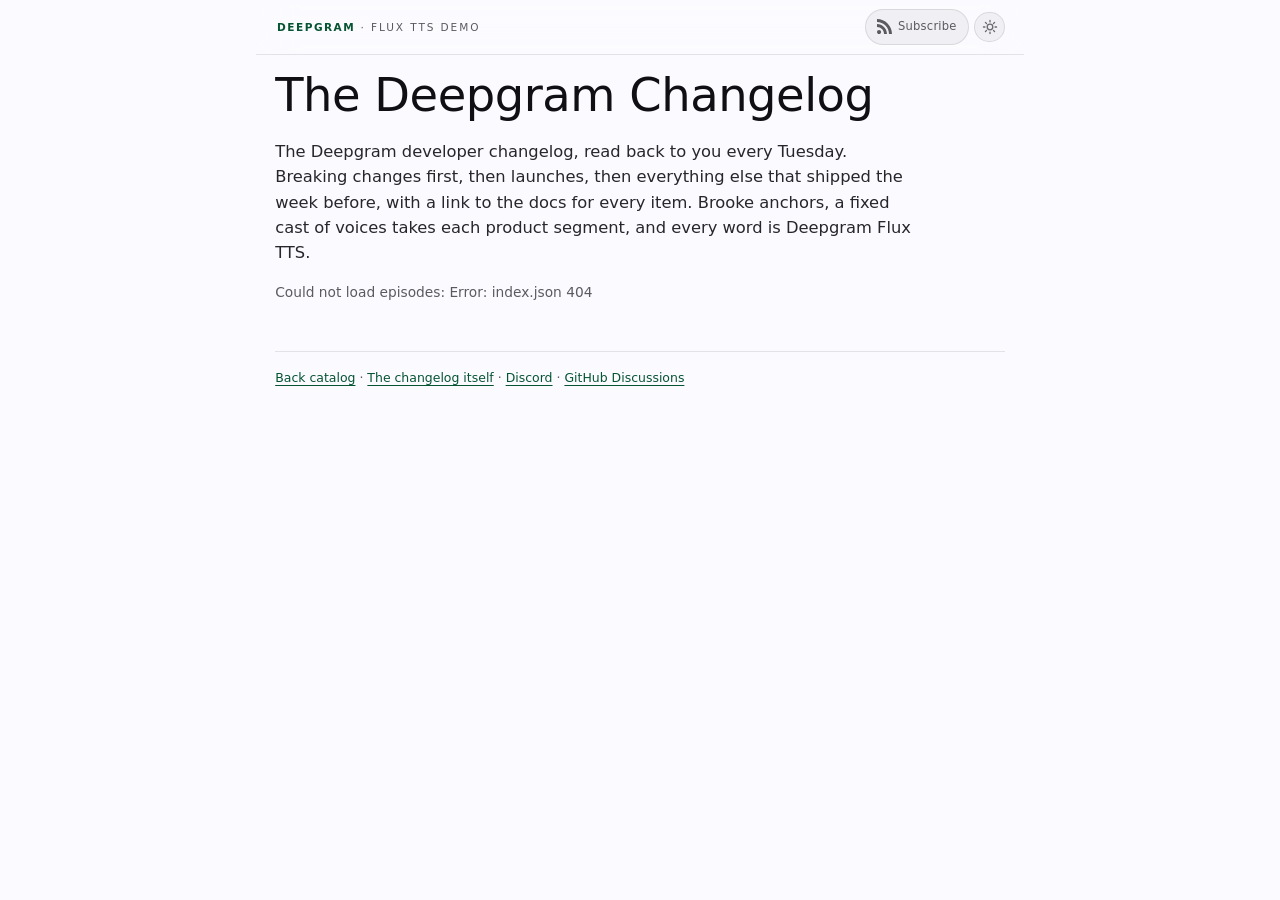
==== web/index.html @ 69136cea "feat: the site, the podcast feed, and short /e/<id> URLs web/ borrows HN Radio's design system verba" ====
<!DOCTYPE html>
<html lang="en">
<head>
<meta charset="utf-8">
<meta name="viewport" content="width=device-width, initial-scale=1">
<title>The Deepgram Changelog</title>
<meta name="description" content="The Deepgram developer changelog, read back to you every Tuesday by Deepgram Flux TTS.">
<link rel="icon" href="/favicon.ico" sizes="32x32">
<link rel="icon" href="/icon-192.png" type="image/png" sizes="192x192">
<link rel="apple-touch-icon" href="/apple-touch-icon.png">
<link rel="stylesheet" href="brand.css">
<link rel="stylesheet" href="readback.css">
</head>
<body>
<header class="masthead">
  <p class="eyebrow"><span class="dg">deepgram</span> &middot; Flux TTS demo</p>
  <div class="masthead-chrome">
    <button id="subscribe-open" type="button" aria-haspopup="dialog">
      <svg viewBox="0 0 24 24" width="15" height="15" aria-hidden="true" fill="currentColor">
        <path d="M19.199 24C19.199 13.467 10.533 4.8 0 4.8V0c13.165 0 24 10.835 24 24h-4.801zM3.291 17.415c1.814 0 3.293 1.479 3.293 3.295 0 1.813-1.485 3.29-3.301 3.29C1.47 24 0 22.526 0 20.71s1.475-3.294 3.291-3.295zM15.909 24h-4.665c0-6.169-5.075-11.245-11.244-11.245V8.09c8.727 0 15.909 7.184 15.909 15.91z"/>
      </svg>
      <span>Subscribe</span>
    </button>
    <button id="theme-toggle" type="button" aria-label="Toggle dark mode"></button>
  </div>
</header>

<dialog id="subscribe-dialog" aria-labelledby="subscribe-dialog-title">
  <div class="sd-head">
    <h2 id="subscribe-dialog-title">Subscribe in your podcast player</h2>
    <button class="sd-close" type="button" aria-label="Close">
      <svg viewBox="0 0 24 24" width="16" height="16" aria-hidden="true" fill="none"
           stroke="currentColor" stroke-width="2" stroke-linecap="round">
        <path d="M6 6l12 12M18 6L6 18"/>
      </svg>
    </button>
  </div>
  <p class="sd-note">Opens the app if it is installed. Nothing here leaves your device.</p>
  <ul id="sd-list" class="sd-list"></ul>
  <div class="sd-copy">
    <label for="sd-url">Or paste this feed URL into any player</label>
    <div class="sd-copy-row">
      <input id="sd-url" type="text" readonly spellcheck="false">
      <button id="sd-copy" type="button">Copy</button>
    </div>
  </div>
</dialog>

<h1>The Deepgram Changelog</h1>
<p class="lede">The Deepgram developer changelog, read back to you every Tuesday. Breaking changes
first, then launches, then everything else that shipped the week before, with a link to the docs
for every item. Brooke anchors, a fixed cast of voices takes each product segment, and every word
is Deepgram Flux TTS.</p>

<section id="hero" class="hero" hidden aria-labelledby="hero-title">
  <button id="hero-play" class="hero-play orb orb-glyph" type="button" aria-label="Play the latest episode">
    <svg class="ico-play" viewBox="0 0 24 24" aria-hidden="true"><path d="M8 5.5v13l11-6.5z"/></svg>
    <svg class="ico-pause" viewBox="0 0 24 24" aria-hidden="true"><path d="M7 5h3.2v14H7zm6.8 0H17v14h-3.2z"/></svg>
  </button>
  <div class="hero-meta">
    <p class="hero-kicker">Latest episode</p>
    <h2 id="hero-title" class="hero-title">&nbsp;</h2>
    <p class="hero-sub" id="hero-sub"></p>
    <p id="hero-summary" class="hero-summary"></p>
    <div class="hero-scrub" id="hero-scrub" role="slider" tabindex="0"
         aria-label="Seek" aria-valuemin="0" aria-valuemax="100" aria-valuenow="0">
      <div id="hero-bar" class="hero-bar"></div>
      <div id="hero-ticks" class="hero-ticks"></div>
    </div>
    <p class="hero-links"><a id="hero-full" href="#">Script, segments and docs links</a></p>
  </div>
</section>
<audio id="hero-audio" preload="none"></audio>

<h2 class="section-h" id="more-h" hidden>More episodes</h2>
<ul class="day-grid ep-list" id="episodes"><li class="muted">Loading episodes&hellip;</li></ul>

<footer class="page-foot">
  <a href="/back-catalog">Back catalog</a>
  &middot; <a href="https://developers.deepgram.com/changelog" target="_blank" rel="noopener">The changelog itself</a>
  &middot; <a href="https://dpgr.am/discord" target="_blank" rel="noopener">Discord</a>
  &middot; <a href="https://github.com/orgs/deepgram/discussions" target="_blank" rel="noopener">GitHub Discussions</a>
</footer>

<script src="theme.js"></script>
<script src="subscribe.js"></script>
<script src="orb.js"></script>
<script type="module">
import { mmss } from './format.js'

function el(tag, cls, text) {
  var n = document.createElement(tag)
  if (cls) n.className = cls
  if (text != null) n.textContent = text
  return n
}
function href(e) { return '/e/' + encodeURIComponent(e.id) }

fetch('/episodes/index.json').then(function (r) {
  if (!r.ok) throw new Error('index.json ' + r.status)
  return r.json()
}).then(function (d) {
  var all = d.episodes || []
  var list = document.getElementById('episodes')
  list.innerHTML = ''
  if (!all.length) { list.appendChild(el('li', 'muted', 'No episodes yet.')); return }
  hero(all[0])
  var rest = all.slice(1)
  if (!rest.length) { list.hidden = true; return }
  document.getElementById('more-h').hidden = false
  rest.forEach(function (e) {
    var li = el('li')
    var cell = el('div', 'ep-cell ep-cell--linked ep-cell--art')
    // The episode's art, as a square to the left. It is decorative next to the title, so it is
    // hidden from screen readers, and if an episode has no art the cell falls back to one column.
    var artLink = el('a', 'ep-art-link'); artLink.href = href(e); artLink.tabIndex = -1
    artLink.setAttribute('aria-hidden', 'true')
    var art = el('img', 'ep-art'); art.src = '/episodes/' + encodeURIComponent(e.id) + '/art.jpg'
    art.alt = ''; art.loading = 'lazy'; art.width = 1400; art.height = 1400
    art.addEventListener('error', function () { artLink.remove(); cell.classList.remove('ep-cell--art') })
    artLink.appendChild(art)
    cell.appendChild(artLink)
    var info = el('div', 'ep-info')
    cell.appendChild(info)
    info.appendChild(el('span', 'ep-slot', 'Released ' + e.id + ' · ' + mmss(e.duration_seconds)))
    var h = el('h3', 'ep-title'); var a = el('a', null, e.title); a.href = href(e); h.appendChild(a)
    info.appendChild(h)
    if (e.summary) info.appendChild(el('p', 'ep-summary', e.summary))
    var listen = el('a', 'ep-listen-link'); listen.href = href(e)
    listen.innerHTML = '<span class="ep-listen-label">Listen</span><span class="ep-listen-arrow" aria-hidden="true">&rarr;</span>'
    var foot = el('div', 'ep-foot'); foot.appendChild(listen); info.appendChild(foot)
    li.appendChild(cell); list.appendChild(li)
  })
}).catch(function (e) {
  var list = document.getElementById('episodes')
  list.innerHTML = ''
  list.appendChild(el('li', 'muted', 'Could not load episodes: ' + e))
})

function hero(e) {
  var section = document.getElementById('hero')
  var btn = document.getElementById('hero-play')
  var audio = document.getElementById('hero-audio')
  var bar = document.getElementById('hero-bar')
  var scrub = document.getElementById('hero-scrub')
  var ticks = document.getElementById('hero-ticks')
  document.getElementById('hero-title').textContent = e.title
  var others = (e.hosts || []).filter(function (n) { return n !== e.host })
  document.getElementById('hero-sub').textContent = 'Hosted by ' + e.host + (others.length ? ' with ' + others.join(', ') : '')
    + ' · ' + mmss(e.duration_seconds)
    + ' · released ' + e.id
  document.getElementById('hero-summary').textContent = e.summary || ''
  document.getElementById('hero-full').href = href(e)
  audio.src = '/episodes/' + encodeURIComponent(e.id) + '/episode.mp3'
  section.hidden = false

  var orb = window.HNOrb ? window.HNOrb.attach(btn, { observe: false }) : null
  var analyser = null, chapters = []
  fetch('/episodes/' + encodeURIComponent(e.id) + '/episode.json').then(function (r) { return r.json() })
    .then(function (ep) { if (orb) orb.setSpeaker(ep.voice_id, null, true) }).catch(function () {})
  fetch('/episodes/' + encodeURIComponent(e.id) + '/chapters.json').then(function (r) { return r.json() })
    .then(function (c) { chapters = c.chapters || []; placeTicks() }).catch(function () {})

  function connect() {
    if (analyser) return
    var AC = window.AudioContext || window.webkitAudioContext
    if (!AC) return
    try {
      var ac = new AC()
      var src = ac.createMediaElementSource(audio)
      analyser = ac.createAnalyser(); analyser.fftSize = 1024
      src.connect(analyser); analyser.connect(ac.destination)
      if (orb) orb.setEnvSource(window.HNOrb.envelope(analyser))
      if (ac.state === 'suspended') ac.resume()
    } catch (err) { analyser = null }
  }
  function placeTicks() {
    if (!isFinite(audio.duration) || audio.duration <= 0) return
    ticks.innerHTML = ''
    chapters.forEach(function (c) {
      if (!c.startTime) return
      var t = el('div', 'hero-tick'); t.style.left = (c.startTime / audio.duration * 100) + '%'
      ticks.appendChild(t)
    })
  }
  function sync() {
    if (!isFinite(audio.duration) || audio.duration <= 0) return
    var f = Math.min(1, Math.max(0, audio.currentTime / audio.duration))
    bar.style.width = (f * 100) + '%'
    scrub.setAttribute('aria-valuenow', Math.round(f * 100))
  }
  btn.addEventListener('click', function () {
    if (audio.paused) { connect(); audio.play() } else { audio.pause() }
  })
  scrub.addEventListener('click', function (ev) {
    if (!isFinite(audio.duration)) { audio.preload = 'metadata'; audio.load(); return }
    var r = scrub.getBoundingClientRect()
    audio.currentTime = Math.min(1, Math.max(0, (ev.clientX - r.left) / r.width)) * audio.duration
  })
  audio.addEventListener('play', function () { section.classList.add('is-playing'); btn.setAttribute('aria-label', 'Pause'); if (orb) orb.setLive(true) })
  audio.addEventListener('pause', function () { section.classList.remove('is-playing'); btn.setAttribute('aria-label', 'Play the latest episode'); if (orb) orb.setLive(false) })
  audio.addEventListener('timeupdate', sync)
  audio.addEventListener('loadedmetadata', function () { sync(); placeTicks() })
}
</script>
</body>
</html>
---- web/brand.css ----
/* ============================================================================
   HN Radio brand stylesheet.

   Design language: `flux-2026`, the token set behind talk.deepgram.com. Values
   observed 2026-08-17 from deepgram/labs-project-flux-tts-component (the app
   that site runs) and cross-checked against its shipped voice-widget.js bundle
   on 2026-08-20. Where the two disagreed the component repo won; the bundle was
   used only for component detail the token pack does not carry (the molten orb's
   construction, the ambient field's palette, the entrance easing).

   The per-voice palettes in block 1 no longer come from either. On 2026-08-21 the
   team supplied the official orb SVGs, one per GA voice, and every shade and glow
   below is read straight out of those files. Block 1's own header has the
   extraction rule and the check that validated it.

   THE SEAL. Blocks 0 and 1 below are the ONLY places in this file allowed to
   contain a literal: no hex, no rgb(), no font stack, no brand radius anywhere
   under them. Everything else says var(--dg-*) or var(--v-*). That is borrowed
   from the same repo, where `make check` greps for violations so the rule is
   enforced rather than documented. There is no grep gate here (adding one means
   editing the Makefile, which was out of scope for this pass) so it is on the
   next person to keep it. The payoff is concrete: the October 2026 rebrand is
   one block at the top of one file.

   Plain CSS, no build step, no @import, no font hosting. See the type note in
   block 0 for what the named families actually resolve to.
   ========================================================================= */

/* ============================================================================
   BLOCK 0 -- THE PACK. Literals live here and nowhere else.
   Token names are copied verbatim from the flux-2026 pack so the two codebases
   share one vocabulary. Do not rename them; a rebrand keeps the names and
   changes the values.
   ========================================================================= */
:root {
  color-scheme: dark;

  /* ---- surfaces ---------------------------------------------------------
     Dark-first and committed. Pure black page, near-black translucent glass
     above it. The alpha matters: these expect a backdrop blur behind them. */
  --dg-surface-page: #000;
  --dg-surface-raised: rgba(10, 10, 15, 0.94);
  --dg-surface-glass: rgba(8, 8, 11, 0.72);
  --dg-surface-scrim: rgba(5, 5, 9, 0.5);
  --dg-surface-deep: #030308;

  /* ---- ink ------------------------------------------------------------- */
  --dg-ink-primary: #fbfbff;      /* deliberately not pure white */
  --dg-ink-secondary: #e7e7ee;
  --dg-ink-muted: #949498;
  --dg-ink-faint: #6a6a6f;
  /* Ink for anything sitting ON the accent fill, and it is NOT theme-dependent,
     which is the whole reason it is its own token. The accent is the same
     electric green in both themes, so the ink on it has to be the same near-black
     in both. Deriving it from the page (which is what --dg-text-on-accent used to
     do) gave a filled green button #fbfbff text in the light theme: 1.5:1, found
     by measuring rather than by looking. */
  --dg-ink-on-accent: #030308;

  /* ---- strokes ----------------------------------------------------------
     White-alpha hairlines, not grey lines. On a black ground the difference
     is visible: a grey line stays grey over glass, an alpha line does not. */
  --dg-line-hairline: rgba(255, 255, 255, 0.08);
  --dg-line-hover: rgba(255, 255, 255, 0.16);
  --dg-line-active: rgba(255, 255, 255, 0.28);

  /* ---- accent -----------------------------------------------------------
     One electric green, used sparingly: live state, success, focus ring.
     accent-alt is the second identity colour, for per-voice differentiation.
     NOTE: no voice palette in block 1 uses --dg-accent as its ink. The accent
     belongs to chrome, and a speaker wearing it would be confusable with a
     link or a live indicator. */
  --dg-accent: #13ef95;
  --dg-accent-dim: #4a7d3f;
  --dg-accent-alt: #ffadd8;
  /* The accent as a component triple, so alpha washes can be built from it
     without a second literal. */
  --dg-accent-rgb: 19, 239, 149;
  /* Readable green on a LIGHT ground: the accent itself is 1.5:1 on white and
     unusable as text there. Same hue, from the same pool. */
  --dg-accent-on-light: #075433;

  /* ---- grey ramp -------------------------------------------------------- */
  --dg-grey-100: #d0d0d0;
  --dg-grey-200: #8a8a90;
  --dg-grey-300: #5a5a60;
  --dg-grey-400: #4e4e52;
  --dg-grey-500: #2c2c33;

  /* ---- status ----------------------------------------------------------- */
  --dg-danger: #f04438;
  --dg-danger-wash: rgba(240, 68, 56, 0.1);
  --dg-danger-line: rgba(240, 68, 56, 0.3);

  /* ---- type -------------------------------------------------------------
     Space Grotesk for display and numerals, Inter for UI, Fira Code for
     anything technical. Three roles, exactly as the pack declares them.

     HONESTY NOTE, because it matters here: this repo ships no font files and
     must not start, and the Google Fonts <link> that used to sit in the page
     heads was removed in this pass (no external font hosting). So for any
     reader without these installed, all three stacks resolve to system-ui.
     That was already true of the 'Roobert Pro' this file used to name. Naming
     the families the design language actually names means the day the repo
     self-hosts a woff2, it lands on the real face rather than on one this
     system does not use. */
  --dg-font-display: "Space Grotesk", system-ui, -apple-system, sans-serif;
  --dg-font-ui: "Inter", system-ui, -apple-system, sans-serif;
  --dg-font-mono: "Fira Code", ui-monospace, Menlo, monospace;

  --dg-weight-regular: 400;
  --dg-weight-medium: 500;
  --dg-weight-bold: 700;

  /* ---- geometry ---------------------------------------------------------
     Tight. The pack has three steps and a circle, and that is the whole set.
     The 14px radius this file used to carry is gone. */
  --dg-radius-sm: 6px;
  --dg-radius-md: 10px;
  --dg-radius-lg: 16px;
  --dg-radius-round: 50%;
  --dg-radius-pill: 999px;

  /* ---- elevation -------------------------------------------------------- */
  --dg-shadow-panel: 0 18px 48px rgba(0, 0, 0, 0.65);
  --dg-shadow-soft: 0 8px 24px rgba(0, 0, 0, 0.55);
  --dg-blur-glass: 18px;

  /* ---- motion -----------------------------------------------------------
     The orb breathes on a 6s cycle when idle. The ambient field drifts far
     slower than that. Both are identity, not decoration -- which is exactly
     why the reduced-motion block below zeroes them rather than leaving them
     running at a "tasteful" speed. */
  --dg-motion-breathe: 6s;
  --dg-motion-drift: 90s;
  --dg-motion-fast: 160ms;
  --dg-motion-base: 280ms;
  --dg-ease: cubic-bezier(0.4, 0, 0.2, 1);
  /* The bundle's own entrance curve, used for one-shot arrivals only. */
  --dg-ease-enter: cubic-bezier(0.16, 1, 0.3, 1);
  --dg-orb-glow-blur: 8px;

  /* ---- ambient field ----------------------------------------------------
     The six desaturated hues the site's <ambient-background> canvas drifts
     through, plus the ground it composites onto. Reproduced here as static
     CSS gradients rather than a canvas: same read, no rAF loop, no JS. */
  --dg-ambient-1: #4a7d3f;
  --dg-ambient-2: #8a7d2a;
  --dg-ambient-3: #8e2d5a;
  --dg-ambient-4: #9e3b2f;
  --dg-ambient-5: #2f6f6b;
  --dg-ambient-6: #5a3a7a;
}

/* Light theme. The design language is dark-only and committed to it, so this is
   a deliberate translation rather than a peer: same tokens, inverted surfaces,
   ink and strokes. Everything below block 1 reads only the semantic names, so
   the whole light theme is this one block plus the per-voice ink swap.
   Strokes stay ALPHA (black-alpha here) for the same reason they are alpha in
   dark: they have to sit correctly over glass as well as over the page. */
html[data-theme="light"] {
  color-scheme: light;

  --dg-surface-page: #fbfbff;
  --dg-surface-raised: rgba(255, 255, 255, 0.94);
  --dg-surface-glass: rgba(251, 251, 255, 0.78);
  --dg-surface-scrim: rgba(16, 16, 20, 0.35);
  --dg-surface-deep: #f0f0f4;

  --dg-ink-primary: #101014;
  --dg-ink-secondary: #26262c;
  --dg-ink-muted: #5a5a60;
  --dg-ink-faint: #74747a;

  --dg-line-hairline: rgba(16, 16, 20, 0.1);
  --dg-line-hover: rgba(16, 16, 20, 0.22);
  --dg-line-active: rgba(16, 16, 20, 0.38);

  /* The electric green survives as a FILL on light (black text on it reads
     fine) but not as text, which is what --dg-accent-on-light is for. */
  --dg-accent-dim: #3f6a36;

  --dg-grey-100: #3a3a40;
  --dg-grey-200: #6a6a6f;
  --dg-grey-300: #949498;
  --dg-grey-400: #bbbbbf;
  --dg-grey-500: #e1e1e5;

  --dg-danger: #b42318;
  --dg-danger-wash: rgba(180, 35, 24, 0.08);
  --dg-danger-line: rgba(180, 35, 24, 0.28);

  --dg-shadow-panel: 0 18px 48px rgba(16, 16, 20, 0.14);
  --dg-shadow-soft: 0 8px 24px rgba(16, 16, 20, 0.1);
}

/* Both signature motifs must stop when asked. The reference implementation does
   not do this; do not inherit that bug. Zeroing the DURATIONS rather than
   setting `animation: none` on each user means one place to change and no way
   for a new animation to miss the gate. */
@media (prefers-reduced-motion: reduce) {
  :root {
    --dg-motion-breathe: 0s;
    --dg-motion-drift: 0s;
    --dg-motion-fast: 0s;
    --dg-motion-base: 0s;
  }
}

/* ============================================================================
   BLOCK 1 -- PER-VOICE IDENTITY. The second and last literal block.

   On talk.deepgram.com every voice carries its own three-shade run plus a glow,
   so you can tell speakers apart by eye as well as by ear. That is native to the
   design, not something bolted on here: the pack declares --dg-accent-alt
   explicitly "for per-voice differentiation", and the widget keys a whole orb
   off each run.

   THE RULE THIS BLOCK OBEYS, AND IT IS THE IMPORTANT PART.
   Colour is always reinforcement and never the only signal. Every coloured
   element on this site also carries the speaker's NAME in text, or a shape, or a
   word. A reader with no colour perception at all loses nothing but decoration:
   the transcript still names who is talking on every row, the cast cards still
   print the voice id, the status board still says "Run stalled" in words and
   marks it with a square rather than a differently coloured circle. Never add a
   rule to this file where hue is the whole message.

   WHERE THE VALUES COME FROM. One source now, and this is a 2026-08-21 rewrite of
   what used to be three.

   Sam received the official per-voice orb assets from the team: 36 SVGs, one per GA
   voice, at ~/Downloads/voice-orbs/flux-<name>-en.svg. Each file draws the orb the
   same way the shipped widget does, so the run is readable straight off it: a
   rgb(16,16,20) ground rect, then the lava layers outermost-to-innermost, then one
   final path carrying filter="url(#bs)" whose fill IS the glow. So

       layer 1 -> --v-d      layer 2 -> --v-m      layer 3 -> --v-l      #bs -> --v-g

   and every one of the 144 shade values below is lifted from a file rather than
   chosen. NOTHING IS DERIVED ANY MORE. The eighteen voices that used to carry a
   pool run picked from their catalog character now carry their real one, and their
   per-voice rationale comments are gone with the guesswork that needed them.

   THE EXTRACTION WAS VALIDATED BEFORE IT WAS TRUSTED, and this is the part worth
   keeping. Sixteen of these voices already had a palette in this file taken
   verbatim from the site's own `Bt` table. All sixteen came back byte-identical
   from the SVGs, glow included, with no adjustment. The twenty that changed are
   exactly the twenty that had been inferred. A one-in-sixteen agreement would be
   luck; sixteen for sixteen means the layer-order mapping above is right.

   TEN RUNS, THIRTY-SIX VOICES. The official set is not one palette per voice: it
   reuses ten complete runs. Five voices are on the amber, five on the pink-violet,
   five on the mint-violet, four each on three more, three on the amber-pink, and
   Jack and Brooke each hold a run alone. Repeats are therefore upstream fact rather
   than a shortcut here. Two shapes worth knowing:
     - Brooke's orb is the only TWO-LOBE file, an upper lobe over a lower one, and
       the two lobes have different outer shades (#274ee7 and #3d168f). Her --v-d is
       the lower lobe's, the one the glow agrees with.
     - Jack's run is the green run one step darker at the mid (#027a38 not #12b76a),
       which is upstream's own way of separating him from Brittany, Bruce and Wes.

   THE FIVE ARCHIVE IDS AT THE BOTTOM have no official orb, because they are not GA
   voices: a studio variant, one voice dropped before GA, and three pre-GA candidate
   ids. They keep the pool runs they already had, and the reason is unchanged, which
   is that the archive has to keep rendering.

   VERIFIED AGAINST THE ARCHIVE, not just asserted, and re-run after the official
   set landed. All 20 episode.json files on disk were walked, every speaker resolved
   through this block in BOTH themes, and every ink measured against both grounds.
   Result: ZERO collisions in either theme, and no entry below 4.5:1. The lowest
   ratio in the set is 4.70:1, which is Donovan's violet on black -- the same floor
   the previous table had, so the official values cost nothing in legibility. The
   one light-theme collision this paragraph used to record (Alexis and Bruce, both
   #8f3702 in 2026-08-18) is gone, because Bruce's real run is green rather than
   the burnt orange he had been assigned.

   THE ARCHIVE IS A STAR GRAPH, which is what makes the checking cheap. Alexis is
   the permanent host and appears in all 20 episodes; every other voice appears in
   one or two. So "no two speakers collide" reduces almost entirely to "nobody
   collides with Alexis", plus one four-voice cluster in 2026-08-20 (Cole, Brooke,
   Marcelo, Priya, from an older five-voice local render).

   That produced the ONE deliberate departure from the official set in this block,
   and it is in the inks rather than the runs. Upstream puts Marcelo, Sean, Sienna
   and Tanner on Alexis's exact amber run. Left alone they would print in the
   host's ink in every episode they appear in, so all four step to another member
   of the SAME run for the dark ink (#e35a04 rather than #f69a1b) and to deep rose
   for the light one, since the pool holds exactly one dark orange that clears AA on
   white and Alexis has it. Their ORBS are still upstream's amber, untouched. This
   is the same trade the block already made for Marcus, and it is authorised by the
   ink rule below: hue family first, then keep two runs that share an episode apart.

   WHAT EACH VOICE DECLARES.
     --v-l / --v-m / --v-d   light, mid and deep shades. The orb's three lava
                             layers, in that order, exactly as the widget stacks
                             them.
     --v-g                   the glow, as an R,G,B component triple rather than
                             a finished rgba() so any alpha can be built from it.
     --v-ink                 The shade to print text and rules in on a DARK ground.
                             Normally --v-m, but another member of the SAME RUN
                             where --v-m misses WCAG AA (4.5:1) on the page black,
                             chosen per run rather than per shade. Three runs
                             need it: the Colin run's mid is a near-black violet,
                             so it prints in its mint; the Cliff run's mid is a
                             dark indigo, so it prints in a brighter blue; Jack's
                             mid is a dark green, so he prints in the brighter
                             green his three green siblings already use.
     --v-ink-lt              The same job on a LIGHT ground. Chosen per run rather
                             than derived, because the pool holds exactly NINE
                             values that clear AA on the near-white light page --
                             three greens, three blues, one violet, one dark
                             orange, one deep rose -- for fourteen runs. Hue
                             family first, then chosen to keep two runs that share
                             an episode on disk off the same value. Left to
                             "whatever the deep shade is" it collapses: the Cole
                             run and Brooke both end at #3d168f, and the Alexis
                             and Hannah runs both end at #e35a04, which is 3.6:1
                             on white and unusable as text anyway.

   BOTH INKS ARE DECLARED ON EVERY ENTRY, never left to default, and that is a
   bug fix rather than verbosity. They started out optional, with the defaults
   supplied at the use site as `var(--v-ink, var(--v-m))`. A transcript row
   carries BOTH data-voice and data-desk, and custom properties cascade per
   property, so on a row with a voice that declared no override the SEAT's
   override was still the winning declaration -- source order cannot fix that,
   because the two rules set the same property on the same element and only one
   of them declares it. Haley on the anchor seat printed in the anchor's deep
   green instead of her own indigo in the light theme, which is how it was found.
   Declaring both on every entry means a voice can never inherit a seat's ink.
   Every one of the 48 entries below was measured against both grounds. The
   lowest ratio in the set is 4.70:1 and none fails.

   ON THE CEILING, STATED SO NOBODY THINKS THIS IS SLOPPY.
   The pool yields exactly EIGHT saturated inks that clear AA on the page black:
   amber, orange, pink, rose, violet, blue, a second blue one step off it, and
   mint. Everything else in the pool is a pale near-white tint that works as an
   orb's top shade and reads as "white-ish" as text. Forty-eight identities over
   eight inks means repeats -- the widest share is eight entries on the brighter
   blue and eight on the pink -- and inventing a ninth hex to avoid that would
   defeat the entire point of staying inside the palette. This is the concrete reason the name is printed on every row and the rule
   at the top of this block is not negotiable: the colour narrows the field, the
   name identifies the speaker. Within a single episode there are only ever two
   or three voices in the current format, so the colours do separate them in
   practice, and the archive walk above confirms they separate in the older
   five-voice renders too; across the whole catalogue they group them, which is
   honest and is what upstream does.

   SPECIFICITY, DELIBERATE. The seat keys come FIRST and the voice keys second.
   Both are one attribute selector, so source order decides, so a row that knows
   which voice read it gets that voice's identity and a row that only knows which
   seat it came from falls back to the seat. That ordering is the whole mechanism;
   do not sort this block alphabetically.

   The four legacy seat keys (ai, maker, security, drama) are kept because every
   episode on disk predates the two-person show and tags its lines with them.
   `cohost` used to reuse maker's #f69a1b exactly, which meant an archive episode
   and a current one drew the same colour for different seats; it is indigo now.
   The old one-shade comments here named "Haley, brand spring green" for `anchor`
   and "Alexis, violet" for `ai`. Both were wrong by the time they were read:
   Alexis is the permanent host and Priya, who sat at `ai`, is retired.
   ========================================================================= */
/* legacy seat keys */
/* anchor: the host's seat. Mint, one step off the brand green so the seat never reads as chrome */
[data-desk="anchor"]   { --v-l: #e8fbe8; --v-m: #a1f9d4; --v-d: #149afb; --v-g: 161,249,212;
                         --v-ink: #a1f9d4; --v-ink-lt: #075433; }
/* cohost: second chair. Indigo, and NOT maker's amber, which it used to duplicate exactly */
[data-desk="cohost"]   { --v-l: #dfe6ff; --v-m: #274ee7; --v-d: #16308f; --v-g: 39,78,231;
                         --v-ink: #149afb; --v-ink-lt: #16308f; }
/* guest: quoted commenters. Keeps the orange these rows have always had */
[data-desk="guest"]    { --v-l: #ffe1d1; --v-m: #e35a04; --v-d: #8f3702; --v-g: 227,90,4;
                         --v-ink: #e35a04; --v-ink-lt: #8f3702; }
/* ai: archive only. Keeps the violet, now as a full run rather than one shade */
[data-desk="ai"]       { --v-l: #f3e2ff; --v-m: #9754e4; --v-d: #6d1c9e; --v-g: 151,84,228;
                         --v-ink: #9754e4; --v-ink-lt: #6d1c9e; }
/* maker: archive only. Keeps the amber */
[data-desk="maker"]    { --v-l: #fff3df; --v-m: #f69a1b; --v-d: #e35a04; --v-g: 246,154,27;
                         --v-ink: #f69a1b; --v-ink-lt: #8f3702; }
/* security: archive only. Keeps the blue, one step off cohost's indigo */
[data-desk="security"] { --v-l: #a1d7fd; --v-m: #1d9dfb; --v-d: #3d168f; --v-g: 61,22,143;
                         --v-ink: #1d9dfb; --v-ink-lt: #16308f; }
/* drama: archive only. Keeps the pink */
[data-desk="drama"]    { --v-l: #ffd7ec; --v-m: #ef79b7; --v-d: #a62b6e; --v-g: 239,121,183;
                         --v-ink: #ef79b7; --v-ink-lt: #a62b6e; }

/* The ten official runs, most-populated first, voices alphabetical within a run. */
/* mint over deep violet on indigo. Colin, Elise, Kai, Naveen, Sharon */
[data-voice="flux-colin-en"]               { --v-l: #a1f9d4; --v-m: #3d168f; --v-d: #274ee7; --v-g: 39,78,231;
                                             --v-ink: #a1f9d4; --v-ink-lt: #274ee7; }
[data-voice="flux-elise-en"]               { --v-l: #a1f9d4; --v-m: #3d168f; --v-d: #274ee7; --v-g: 39,78,231;
                                             --v-ink: #a1f9d4; --v-ink-lt: #274ee7; }
[data-voice="flux-kai-en"]                 { --v-l: #a1f9d4; --v-m: #3d168f; --v-d: #274ee7; --v-g: 39,78,231;
                                             --v-ink: #a1f9d4; --v-ink-lt: #274ee7; }
[data-voice="flux-naveen-en"]              { --v-l: #a1f9d4; --v-m: #3d168f; --v-d: #274ee7; --v-g: 39,78,231;
                                             --v-ink: #a1f9d4; --v-ink-lt: #274ee7; }
[data-voice="flux-sharon-en"]              { --v-l: #a1f9d4; --v-m: #3d168f; --v-d: #274ee7; --v-g: 39,78,231;
                                             --v-ink: #a1f9d4; --v-ink-lt: #274ee7; }

/* pink over violet on indigo. Donovan, Gemma, Haley, Paige, Rufus */
[data-voice="flux-donovan-en"]             { --v-l: #ffadd8; --v-m: #9754e4; --v-d: #274ee7; --v-g: 39,78,231;
                                             --v-ink: #9754e4; --v-ink-lt: #16308f; }
[data-voice="flux-gemma-en"]               { --v-l: #ffadd8; --v-m: #9754e4; --v-d: #274ee7; --v-g: 39,78,231;
                                             --v-ink: #9754e4; --v-ink-lt: #16308f; }
[data-voice="flux-haley-en"]               { --v-l: #ffadd8; --v-m: #9754e4; --v-d: #274ee7; --v-g: 39,78,231;
                                             --v-ink: #9754e4; --v-ink-lt: #16308f; }
[data-voice="flux-paige-en"]               { --v-l: #ffadd8; --v-m: #9754e4; --v-d: #274ee7; --v-g: 39,78,231;
                                             --v-ink: #9754e4; --v-ink-lt: #16308f; }
[data-voice="flux-rufus-en"]               { --v-l: #ffadd8; --v-m: #9754e4; --v-d: #274ee7; --v-g: 39,78,231;
                                             --v-ink: #9754e4; --v-ink-lt: #16308f; }

/* amber over burnt orange, white core. Alexis, Marcelo, Sean, Sienna, Tanner */
[data-voice="flux-alexis-en"]              { --v-l: #fbfbff; --v-m: #f69a1b; --v-d: #e35a04; --v-g: 227,90,4;
                                             --v-ink: #f69a1b; --v-ink-lt: #8f3702; }
/* Marcelo: shares Alexis's run exactly, and Alexis is in all 20 episodes, so both inks step to
   the run's other members rather than duplicating the host's */
[data-voice="flux-marcelo-en"]             { --v-l: #fbfbff; --v-m: #f69a1b; --v-d: #e35a04; --v-g: 227,90,4;
                                             --v-ink: #e35a04; --v-ink-lt: #a62b6e; }
/* Sean: shares Alexis's run exactly, and Alexis is in all 20 episodes, so both inks step to
   the run's other members rather than duplicating the host's */
[data-voice="flux-sean-en"]                { --v-l: #fbfbff; --v-m: #f69a1b; --v-d: #e35a04; --v-g: 227,90,4;
                                             --v-ink: #e35a04; --v-ink-lt: #a62b6e; }
/* Sienna: shares Alexis's run exactly, and Alexis is in all 20 episodes, so both inks step to
   the run's other members rather than duplicating the host's */
[data-voice="flux-sienna-en"]              { --v-l: #fbfbff; --v-m: #f69a1b; --v-d: #e35a04; --v-g: 227,90,4;
                                             --v-ink: #e35a04; --v-ink-lt: #a62b6e; }
/* Tanner: shares Alexis's run exactly, and Alexis is in all 20 episodes, so both inks step to
   the run's other members rather than duplicating the host's */
[data-voice="flux-tanner-en"]              { --v-l: #fbfbff; --v-m: #f69a1b; --v-d: #e35a04; --v-g: 227,90,4;
                                             --v-ink: #e35a04; --v-ink-lt: #a62b6e; }

/* pale blue over green on forest. Brittany, Bruce, Priya, Wes */
[data-voice="flux-brittany-en"]            { --v-l: #a1d7fd; --v-m: #12b76a; --v-d: #075433; --v-g: 2,122,56;
                                             --v-ink: #12b76a; --v-ink-lt: #075433; }
[data-voice="flux-bruce-en"]               { --v-l: #a1d7fd; --v-m: #12b76a; --v-d: #075433; --v-g: 2,122,56;
                                             --v-ink: #12b76a; --v-ink-lt: #075433; }
[data-voice="flux-priya-en"]               { --v-l: #a1d7fd; --v-m: #12b76a; --v-d: #075433; --v-g: 2,122,56;
                                             --v-ink: #12b76a; --v-ink-lt: #075433; }
[data-voice="flux-wes-en"]                 { --v-l: #a1d7fd; --v-m: #12b76a; --v-d: #075433; --v-g: 2,122,56;
                                             --v-ink: #12b76a; --v-ink-lt: #075433; }

/* mint over indigo on forest. Cliff, Conor, Drew, Marcus */
[data-voice="flux-cliff-en"]               { --v-l: #a1f9d4; --v-m: #274ee7; --v-d: #075433; --v-g: 7,84,51;
                                             --v-ink: #149afb; --v-ink-lt: #075433; }
[data-voice="flux-conor-en"]               { --v-l: #a1f9d4; --v-m: #274ee7; --v-d: #075433; --v-g: 7,84,51;
                                             --v-ink: #149afb; --v-ink-lt: #075433; }
[data-voice="flux-drew-en"]                { --v-l: #a1f9d4; --v-m: #274ee7; --v-d: #075433; --v-g: 7,84,51;
                                             --v-ink: #149afb; --v-ink-lt: #075433; }
[data-voice="flux-marcus-en"]              { --v-l: #a1f9d4; --v-m: #274ee7; --v-d: #075433; --v-g: 7,84,51;
                                             --v-ink: #149afb; --v-ink-lt: #075433; }

/* pale blue over bright blue on deep violet. Cole, Kit, Miles, Wade */
[data-voice="flux-cole-en"]                { --v-l: #a1d7fd; --v-m: #149afb; --v-d: #3d168f; --v-g: 61,22,143;
                                             --v-ink: #149afb; --v-ink-lt: #3d168f; }
[data-voice="flux-kit-en"]                 { --v-l: #a1d7fd; --v-m: #149afb; --v-d: #3d168f; --v-g: 61,22,143;
                                             --v-ink: #149afb; --v-ink-lt: #3d168f; }
[data-voice="flux-miles-en"]               { --v-l: #a1d7fd; --v-m: #149afb; --v-d: #3d168f; --v-g: 61,22,143;
                                             --v-ink: #149afb; --v-ink-lt: #3d168f; }
[data-voice="flux-wade-en"]                { --v-l: #a1d7fd; --v-m: #149afb; --v-d: #3d168f; --v-g: 61,22,143;
                                             --v-ink: #149afb; --v-ink-lt: #3d168f; }

/* rose over pink on burnt orange. Hannah, Heather, Kelsey, Meghan */
[data-voice="flux-hannah-en"]              { --v-l: #ef79b7; --v-m: #ffadd8; --v-d: #e35a04; --v-g: 227,90,4;
                                             --v-ink: #ffadd8; --v-ink-lt: #a62b6e; }
[data-voice="flux-heather-en"]             { --v-l: #ef79b7; --v-m: #ffadd8; --v-d: #e35a04; --v-g: 227,90,4;
                                             --v-ink: #ffadd8; --v-ink-lt: #a62b6e; }
[data-voice="flux-kelsey-en"]              { --v-l: #ef79b7; --v-m: #ffadd8; --v-d: #e35a04; --v-g: 227,90,4;
                                             --v-ink: #ffadd8; --v-ink-lt: #a62b6e; }
[data-voice="flux-meghan-en"]              { --v-l: #ef79b7; --v-m: #ffadd8; --v-d: #e35a04; --v-g: 227,90,4;
                                             --v-ink: #ffadd8; --v-ink-lt: #a62b6e; }

/* amber over pink on violet. Bree, Maeve, Meena */
[data-voice="flux-bree-en"]                { --v-l: #f69a1b; --v-m: #ffadd8; --v-d: #9754e4; --v-g: 61,22,143;
                                             --v-ink: #ffadd8; --v-ink-lt: #6d1c9e; }
[data-voice="flux-maeve-en"]               { --v-l: #f69a1b; --v-m: #ffadd8; --v-d: #9754e4; --v-g: 61,22,143;
                                             --v-ink: #ffadd8; --v-ink-lt: #6d1c9e; }
[data-voice="flux-meena-en"]               { --v-l: #f69a1b; --v-m: #ffadd8; --v-d: #9754e4; --v-g: 61,22,143;
                                             --v-ink: #ffadd8; --v-ink-lt: #6d1c9e; }

/* pale blue over dark green on forest. Jack */
[data-voice="flux-jack-en"]                { --v-l: #a1d7fd; --v-m: #027a38; --v-d: #075433; --v-g: 2,122,56;
                                             --v-ink: #12b76a; --v-ink-lt: #027a38; }

/* pale blue over cyan-blue on deep violet, its own two-lobe orb. Brooke */
[data-voice="flux-brooke-en"]              { --v-l: #a1d7fd; --v-m: #1d9dfb; --v-d: #3d168f; --v-g: 61,22,143;
                                             --v-ink: #1d9dfb; --v-ink-lt: #16308f; }

/* Retired by ear rather than by the catalog, so the archive still plays it back. No orb was
   shipped for it; its run is the pool assignment that predates the official set. */
[data-voice="flux-renee-en"]               { --v-l: #ffe1d1; --v-m: #e35a04; --v-d: #8f3702; --v-g: 227,90,4;
                                             --v-ink: #e35a04; --v-ink-lt: #8f3702; }

/* Resolve the two into ONE value the rest of the file reads: --v-on, "this
   voice's colour on the ground you are currently standing on". Split by theme
   here so no rule below has to know which theme it is in. The --v-m / --v-d
   fallbacks only fire for an id or seat with no entry above, which leaves
   --v-on at the guaranteed-invalid value so use sites take their own default. */
[data-voice],
[data-desk] { --v-on: var(--v-ink, var(--v-m)); }
html[data-theme="light"] [data-voice],
html[data-theme="light"] [data-desk] { --v-on: var(--v-ink-lt, var(--v-d)); }

/* ============================================================================
   BLOCK 2 -- SEMANTIC LAYER. No literals below this line.

   Names copied from the same repo's theme.css so components in either codebase
   read the same vocabulary. Semantic names survive a rebrand; palette names do
   not, which is why nothing under here reaches past this block into --dg-ink-*
   or --dg-surface-*.
   ========================================================================= */
:root {
  /* text */
  --dg-text-primary: var(--dg-ink-primary);
  --dg-text-body: var(--dg-ink-secondary);
  --dg-text-label: var(--dg-ink-muted);
  --dg-text-disabled: var(--dg-ink-faint);
  --dg-text-on-accent: var(--dg-ink-on-accent);

  /* backgrounds */
  --dg-bg-app: var(--dg-surface-page);
  --dg-bg-panel: var(--dg-surface-raised);
  --dg-bg-overlay: var(--dg-surface-glass);
  --dg-bg-well: var(--dg-surface-deep);
  --dg-bg-dim: var(--dg-surface-scrim);

  /* borders */
  --dg-border: var(--dg-line-hairline);
  --dg-border-hover: var(--dg-line-hover);
  --dg-border-selected: var(--dg-line-active);

  /* interactive and state */
  --dg-focus-ring: var(--dg-accent);
  --dg-state-live: var(--dg-accent);
  --dg-state-idle: var(--dg-grey-300);
  --dg-state-error: var(--dg-danger);
  --dg-control-track: var(--dg-grey-500);
  --dg-control-thumb: var(--dg-grey-100);
  --dg-icon-default: var(--dg-grey-200);
  --dg-divider-strong: var(--dg-grey-400);

  /* Links. Item 3 of the review notes: --link used to be the page's only blue
     (#0f6fc4 / #79affa) on an otherwise green-and-white design, and it had just
     become the Listen colour on nine rows. Row links adopt the accent. The
     decision is safe because "this is a link" is never carried by hue here:
     every link keeps an underline, and the Listen affordance also carries a
     trailing arrow and an aria-label that says where it goes. */
  --dg-link: var(--dg-accent);

  /* geometry, elevation, motion */
  --dg-shape-control: var(--dg-radius-sm);
  --dg-shape-panel: var(--dg-radius-md);
  --dg-shape-surface: var(--dg-radius-lg);
  --dg-shape-orb: var(--dg-radius-round);
  --dg-shape-pill: var(--dg-radius-pill);

  --dg-elevation-panel: var(--dg-shadow-panel);
  --dg-elevation-soft: var(--dg-shadow-soft);
  --dg-glass-blur: var(--dg-blur-glass);
  --dg-orb-glow: var(--dg-orb-glow-blur);
  /* The ground the orb's lava sits on. Theme-INDEPENDENT on purpose, for the
     same reason --dg-text-on-accent is: a voice's three shades are the same in
     both themes, so the near-black behind them has to be too, or a mint orb
     turns into a pale smear on the light page. The reference paints #101014
     here; --dg-ink-on-accent is the pack's own theme-independent near-black and
     lands within a hair of it, so no new literal was needed. */
  --dg-orb-ground: var(--dg-ink-on-accent);

  --dg-anim-breathe: var(--dg-motion-breathe);
  --dg-anim-drift: var(--dg-motion-drift);
  --dg-anim-fast: var(--dg-motion-fast);
  --dg-anim-base: var(--dg-motion-base);
  --dg-anim-ease: var(--dg-ease);
  --dg-anim-enter: var(--dg-ease-enter);
  /* How long an orb takes to cross from one speaker's palette to the next.
     web/orb.js READS this value rather than carrying its own number, so the
     crossfade is a token like every other duration -- and so it collapses to an
     instant swap under prefers-reduced-motion along with the rest of them. */
  --dg-anim-tint: var(--dg-motion-base);

  /* Layout, one place. The content column and the gutter it sits in; the
     masthead cancels the gutter with a negative margin derived from this. */

  /* 60% of the viewport, floored so it never gets narrower than the 46rem this
     was fixed at, and capped so an ultrawide monitor does not get a 2000px
     headline. Sam asked for the 60%; the two bounds are the parts he asked to
     be reasonable about.

     THE FLOOR IS NOT REDUNDANT AND IT IS NOT THERE FOR PHONES. 60vw is narrower
     than 46rem on anything below about 1230px, which includes every laptop
     screen at less than full width, and clamping up to 46rem there keeps those
     exactly as they are today. On a phone the floor exceeds the viewport
     entirely, which is harmless: a max-width wider than the screen just means
     the element fills it, and `--dg-gutter` is what keeps the text off the edge.

     Roughly: 1440px -> 54rem, 1920px -> 72rem, 2560px and up -> 78rem. */
  --dg-col: clamp(46rem, 60vw, 78rem);
  --dg-gutter: 1.2rem;

  /* THE PROSE MEASURE IS GONE, deliberately and on request. It capped the
     transcript, the show notes, the disclaimer and the receipt's fine print at
     46rem while the column ran to 78rem, on the reasoning that a 150-character
     line is hard to read. Sam looked at it wide and wanted the text to fill the
     container instead: "when I make the page wide, the content lines expand,
     but the text does not stretch to fill the space."
     Recorded rather than argued: it is his page, the effect is only visible
     above about 1230px, and anyone who wants it back adds one token and four
     max-widths. `.catalog-cost` keeps its own 44rem cap, which is a separate
     decision about one centered box and not part of this. */
}

/* On a light ground the accent is a fill, not an ink: #13ef95 is 1.52:1 on white.
   Links and any accent-coloured TEXT swap to the deep green from the same pool
   (8.75:1 on the light page). Fills keep the electric green and put page-dark
   text on it, which reads fine either way. */
html[data-theme="light"] {
  --dg-link: var(--dg-accent-on-light);
  --dg-focus-ring: var(--dg-accent-on-light);
}

/* ----------------------------------------------------------------------------
   BLOCK 3 -- LEGACY BRIDGE.

   The short names this file used before the restyle, aliased onto the semantic
   layer. New rules should use --dg-*.

   STATUS, corrected 2026-08-21: this block is now UNUSED. Its stated reason to
   exist was that web/index.html and web/app.js read --accent-solid and --rule
   through getComputedStyle to colour the two bar waveforms. Both waveforms are
   gone (see block 16), and with them the last reader of any name in here --
   every alias below now resolves for nobody. `grep -c 'var(--<name>)'` across
   web/ returns zero for all fifteen, and the only getComputedStyle reads left in
   the tree are orb.js's palette probe, which asks for --v-* and --dg-anim-tint.

   It is left in place rather than deleted because deleting it is a separate,
   unrelated change and this pass was about the orb. Whoever does that cleanup
   should re-run that grep first rather than trusting this paragraph.
   -------------------------------------------------------------------------- */
:root {
  --bg: var(--dg-bg-app);
  --surface: var(--dg-bg-panel);
  --text: var(--dg-text-body);
  --heading: var(--dg-text-primary);
  --muted: var(--dg-text-body);
  --faint: var(--dg-text-label);
  --rule: var(--dg-border);
  --code-bg: var(--dg-bg-well);
  --accent: var(--dg-link);
  --accent-solid: var(--dg-accent);
  --link: var(--dg-link);
  --danger: var(--dg-state-error);
  --radius: var(--dg-shape-panel);
  --radius-sm: var(--dg-shape-control);
  --radius-pill: var(--dg-shape-pill);
}

/* ============================================================================
   BLOCK 4 -- BASE.
   ========================================================================= */
*,
*::before,
*::after { box-sizing: border-box; }

/* This file has been bitten by the same bug three separate times: a class rule
   that sets `display` out-ranks the UA sheet's `[hidden] { display: none }`, so
   an element the JS thought it had hidden stays on screen. It shipped as an
   empty confirm dialog on page load (.modal), as an empty hero on a catalogue
   with zero episodes (.hero), and -- found in the browser during this pass -- as
   90px of dead space under the hero's scrub bar, because `.hero-wave { display:
   block }` kept a hidden canvas laid out.
   One rule, once, instead of remembering to write a `[hidden]` guard beside every
   future `display`. `!important` is the point: there is no element on this site
   that carries the hidden attribute and is meant to be visible. */
[hidden] { display: none !important; }

html { -webkit-text-size-adjust: 100%; }

body {
  position: relative;
  max-width: var(--dg-col);
  margin: 0 auto;
  padding: 0 var(--dg-gutter) 5rem;
  font-family: var(--dg-font-ui);
  font-weight: var(--dg-weight-regular);
  font-size: 1rem;
  line-height: 1.55;
  background: var(--dg-bg-app);
  color: var(--dg-text-body);
}

/* The ambient field. On the real site this is a canvas drifting ~24 soft radial
   sprites through six desaturated hues, composited `lighter` over #030308 and
   masked by a vignette. Reproduced as five fixed radial gradients on a
   pseudo-element: same read at a glance, no rAF loop, no JS, and it cannot
   compete with the page for paint. The alphas are low on purpose -- this is the
   thing you notice only when it is missing.

   `position: fixed` so it does not scroll (the canvas drifts, it does not
   parallax) and z-index -1 so it sits behind every real element. Body needs no
   background-attachment tricks as a result.

   Off in the light theme rather than translated. The field is a black-ground
   motif; the same gradients over #fbfbff read as a stain, not as depth. Said
   plainly instead of shipped badly. */
body::before {
  content: "";
  position: fixed;
  inset: 0;
  z-index: -1;
  pointer-events: none;
  background:
    radial-gradient(38rem 30rem at 12% 8%, color-mix(in srgb, var(--dg-ambient-5) 26%, transparent) 0%, transparent 68%),
    radial-gradient(34rem 26rem at 88% 18%, color-mix(in srgb, var(--dg-ambient-6) 24%, transparent) 0%, transparent 66%),
    radial-gradient(42rem 32rem at 74% 76%, color-mix(in srgb, var(--dg-ambient-1) 22%, transparent) 0%, transparent 70%),
    radial-gradient(30rem 24rem at 22% 92%, color-mix(in srgb, var(--dg-ambient-3) 20%, transparent) 0%, transparent 66%),
    radial-gradient(26rem 22rem at 50% 44%, color-mix(in srgb, var(--dg-ambient-2) 14%, transparent) 0%, transparent 72%),
    var(--dg-surface-deep);
  animation: dg-drift var(--dg-anim-drift) var(--dg-anim-ease) infinite alternate;
}
/* The vignette the canvas draws on top of its sprites: four linear washes back
   to the deep ground, so no gradient edge is ever visible against the frame. */
body::after {
  content: "";
  position: fixed;
  inset: 0;
  z-index: -1;
  pointer-events: none;
  background:
    linear-gradient(to bottom, var(--dg-surface-deep), transparent 22%),
    linear-gradient(to top, var(--dg-surface-deep), transparent 22%),
    linear-gradient(to right, var(--dg-surface-deep), transparent 18%),
    linear-gradient(to left, var(--dg-surface-deep), transparent 18%);
}
/* Slower than anything else on the page by an order of magnitude, and the whole
   travel is under 2% of the viewport. It should never be catchable in the act. */
@keyframes dg-drift {
  from { transform: translate3d(0, 0, 0) scale(1); }
  to   { transform: translate3d(0, -1.5%, 0) scale(1.04); }
}
html[data-theme="light"] body::before,
html[data-theme="light"] body::after { display: none; }

h1, h2, h3, h4 {
  font-family: var(--dg-font-display);
  font-weight: var(--dg-weight-medium);
  color: var(--dg-text-primary);
  letter-spacing: -0.01em;
  line-height: 1.16;
}
h1 { font-size: clamp(1.9rem, 1.4rem + 2.4vw, 2.9rem); margin: 0.2rem 0 0.5rem; }
h2 { font-size: 1.3rem; }
h3 { font-size: 1.05rem; }

/* Numerals are display-face everywhere they carry meaning: durations, points,
   timestamps, chapter numbers. Space Grotesk's figures are the reason the pack
   names it for "display and numerals". */
.ts, .transport-time, .sb-pts, .hero-sub, .chapter-dot {
  font-family: var(--dg-font-display);
  font-variant-numeric: tabular-nums;
}

code, pre { font-family: var(--dg-font-mono); }

a { color: var(--dg-link); text-decoration-thickness: 1px; text-underline-offset: 3px; }
a:hover { text-decoration-thickness: 2px; }

/* One focus treatment, defined once, for everything. The accent on dark, the
   deep green on light, and always an offset ring rather than a colour change,
   because a colour change alone is not a focus indicator. */
:focus-visible { outline: 2px solid var(--dg-focus-ring); outline-offset: 2px; }

hr { border: 0; border-top: 1px solid var(--dg-border); margin: 1.6rem 0; }

/* Micro-label. The site's signature text object: 10-11px, uppercase, tracked
   wide. The padding-left compensates the trailing letter-space so the run stays
   optically centred against whatever sits under it. */
.eyebrow,
.section-h,
.hero-kicker,
.ep-date,
.cast-role,
.cast-search-label,
.preset-label,
.chapter-strip-label,
.pool-day {
  font-family: var(--dg-font-ui);
  font-size: 0.66rem;
  font-weight: var(--dg-weight-medium);
  letter-spacing: 0.18em;
  padding-left: 0.18em;
  text-transform: uppercase;
  color: var(--dg-text-label);
}
.eyebrow { margin: 0; }
.eyebrow a { color: inherit; }
.eyebrow .dg { color: var(--dg-accent); font-weight: var(--dg-weight-bold); letter-spacing: 0.14em; }
html[data-theme="light"] .eyebrow .dg { color: var(--dg-accent-on-light); }
.section-h { margin: 2.2rem 0 0.5rem; }

.muted { color: var(--dg-text-label); font-size: 0.86rem; }
.lede { font-size: 1.02rem; color: var(--dg-text-body); max-width: 40rem; }

/* Glass note. Replaces a left-border callout with the panel idiom the design
   language actually uses: hairline box, glass fill, blur behind it. The accent
   survives as a single hairline on the leading edge. */
.note {
  font-size: 0.8rem;
  color: var(--dg-text-label);
  background: var(--dg-bg-overlay);
  -webkit-backdrop-filter: blur(var(--dg-glass-blur));
  backdrop-filter: blur(var(--dg-glass-blur));
  border: 1px solid var(--dg-border);
  border-left: 2px solid var(--dg-state-live);
  border-radius: 0 var(--dg-shape-control) var(--dg-shape-control) 0;
  padding: 0.5rem 0.8rem;
  margin: 0.6rem 0 0;
}
pre.note { white-space: pre-wrap; word-break: break-word; font-size: 0.74rem; }

/* ============================================================================
   BLOCK 5 -- THE ORB.

   The single most recognisable object in this design language, and the reason
   the restyle reads as Deepgram rather than as a green repaint. On the real site
   <molten-orb> is a 50% circle over a near-black ground with three blurred,
   border-radius-morphing ellipses drifting inside it in the voice's
   [light, mid, deep] shades, lit by an inset glow from the top and dropping a
   soft one below:

     box-shadow: inset 0 11px 36px 0 <glow>, 0 20px 44px -14px <glow>;

   THAT IS NOW THE REAL THING, not an impression of it. Every value in the
   .orb-lava / .orb-ell rules below -- the 144px box, the three ellipse boxes,
   the three blur radii -- is copied from the reference stylesheet, and
   web/orb.js drives the per-frame transform and border-radius morph off the
   reference's own sine coefficients. During playback the ellipses are also
   driven by an audio envelope measured from the playing signal, which is what
   lets the orb replace the bar waveform instead of decorating it.

   TWO LOOKS, ONE CLASS, AND THE PLAIN ONE IS NOT DEAD CODE.
   A bare .orb is the three shades as three radial gradients, positioned low in
   the circle the way the real ellipses sit. It is what an orb looks like before
   orb.js reaches it, if orb.js never loads, or if attaching throws -- the same
   "visualisation must never break the page" contract app.js keeps around its
   analyser. .orb.is-molten (added by JS) swaps that fill for the flat ground and
   lets the three real lava layers paint instead.

   Any element can be an orb by taking the class and sitting inside something
   that declares a --v-* run. Size is one custom property. orb.js may also set
   --v-l / --v-m / --v-d / --v-g directly ON an orb, which is how the speaker
   crossfade works: it tweens the same four properties this block already reads,
   so nothing below needs to know a crossfade exists.

   MOTION, AND WHAT IT COSTS. Three blurred, promoted layers per orb is real GPU
   work, and cast.html puts 30 orbs on one page. So an orb is only driven by the
   rAF ticker while .is-moving is on it, which orb.js grants only to an orb that
   is on screen AND live (playing, hovered, or focused). An orb that is NOT
   moving is still not still: it holds the pose its own phase offset gave it,
   keeps the whole-circle breathe, and drifts on the idle swirl further down this
   block -- all three of which are declarative, run on the compositor, and leave
   it -- the part that matters -- never `will-change`-promoted at all.

   So an orb has three states, and they are three different amounts of work:
     idle      breathe + swirl, CSS only, 0 promoted layers
     live      the ticker, the sine stack, 3 promoted layers, breathe and swirl
               both switched off so the audio motion is the only motion
     reduced   no motion of any kind, pose held

   ACCESSIBILITY. An orb is decoration with a name beside it, always. It is never
   the only way to tell one speaker from another, and it is never a control on
   its own -- where it sits inside a button, the button has a real accessible
   name that says whose voice it plays. Under prefers-reduced-motion the pose
   freezes and stays visible, which is the reference's own behaviour and the
   right one: the object does not vanish, it stops.
   ========================================================================= */
.orb {
  /* A DEFAULT, and deliberately left where it was while every real context grew.
     Nothing on the site renders at 2rem: the hero, the transport and the two
     cast cards all declare their own size, and there is no fifth orb. So this
     number is the answer to "what does a brand new orb look like before anyone
     has thought about it", and the smallest orb that still reads as molten is a
     better answer to that than a copy of whichever context grew last. */
  --orb-size: 2rem;
  position: relative;
  flex: none;
  width: var(--orb-size);
  height: var(--orb-size);
  border-radius: var(--dg-shape-orb);
  background:
    radial-gradient(58% 42% at 48% 78%, var(--v-d, var(--dg-accent-dim)) 0%, transparent 72%),
    radial-gradient(52% 38% at 36% 66%, var(--v-m, var(--dg-accent)) 0%, transparent 74%),
    radial-gradient(34% 26% at 60% 60%, var(--v-l, var(--dg-ink-primary)) 0%, transparent 78%),
    var(--dg-surface-raised);
  box-shadow:
    inset 0 11px 36px 0 rgba(var(--v-g, var(--dg-accent-rgb)), 0.55),
    0 20px 44px -14px rgba(var(--v-g, var(--dg-accent-rgb)), 0.45);
  transition: box-shadow var(--dg-anim-base) var(--dg-anim-ease),
              transform var(--dg-anim-fast) var(--dg-anim-ease);
  animation: dg-breathe var(--dg-anim-breathe) var(--dg-anim-ease) infinite;
}

/* Upgraded. The gradients go, because the lava layers now paint the shades for
   real; `overflow: hidden` is what clips the ellipses to the circle, and it is
   load-bearing rather than defensive -- the ellipses are wider than the orb at
   every size. */
.orb.is-molten {
  overflow: hidden;
  background: var(--dg-orb-ground);
  /* `isolation` plus the lava's z-index: -1 is what lets the play glyph keep
     painting on top of the lava with no change to any glyph markup: a positioned
     child at z-index -1 paints above its parent's own background and below the
     parent's in-flow content. Without `isolation` that child can escape the orb
     entirely and land behind an ancestor's panel fill, which is the exact
     failure the selection-bloom note below describes. This makes the orb its own
     stacking context so it cannot. */
  isolation: isolate;
}
/* The reference's large-orb variant: past 240px the inset glow widens and the
   drop shadow goes, because at that size the drop reads as a smudge under the
   circle rather than as light. orb.js toggles this off the measured width. */
.orb.is-molten.is-large {
  box-shadow: inset 0 24px 84px 0 rgba(var(--v-g, var(--dg-accent-rgb)), 0.55);
}
/* Moving orbs do not also breathe. The lava IS the motion; scaling the whole
   circle underneath it as well just made the shape look like it was being
   pumped. The breathe stays on every still orb, where it is one composited
   transform and the only thing keeping a wall of cast cards from reading dead. */
.orb.is-molten.is-moving { animation: none; }

/* ----------------------------------------------------------------------------
   THE IDLE SWIRL. An orb with nothing to say still drifts.

   THE ASK. "It should have more of like an ambient swirling when nothing's
   playing." Before this, an idle orb held a single frozen pose with only the
   whole-circle breathe under it, so it read as a still picture of an orb rather
   than as an orb at rest.

   WHY IT IS CSS AND NOT THE TICKER, WHICH IS THE ENTIRE DESIGN. The obvious
   implementation is to let web/orb.js run its rAF loop while idle: the sine
   stack already produces motion at env = 0, so it would be a one-line change to
   wants(). It was rejected on measurement, not on principle. cast.html holds 30
   orbs, and the pass that built this thing spent its whole budget getting an
   idle page to 0 moving orbs and 0 will-change-promoted layers, because
   applyMolten writes border-radius as well as transform and border-radius
   cannot be composited: 30 orbs x 3 blurred layers is 90 style recalculations
   and 90 repaints per frame on the MAIN thread.

   All three options were traced in one session with all 30 cast orbs on screen,
   over 5s windows. Per frame, main thread / GPU process:
     no idle motion at all (breathe only)   0.107ms / 0.606ms,  0 promoted
     this swirl (90 CSS animations)         0.245ms / 0.782ms,  0 promoted
     the rAF ticker driving all 30 orbs     2.306ms / 8.486ms, 90 promoted
   So the swirl costs 0.0046ms per orb per frame more than standing still, and
   the ticker costs 0.073ms -- roughly sixteen times as much -- while putting
   8.5ms of a 16.7ms frame budget on the GPU of a desktop that is not throttled
   and not on battery. All three held 60fps on this machine; only one of them
   would still be doing it on a phone. That is the whole argument.

   So the idle motion is declarative and never touches the main thread:
   - It animates ONLY `translate` and `rotate`, the standalone transform
     properties, which the compositor can run by itself.
   - Those properties COMPOSE with `transform` rather than replacing it (the
     final matrix is translate * rotate * scale * transform), and `transform` is
     what orb.js writes. So the swirl rides on top of whatever pose the JS left,
     including the phase offset that makes a grid of orbs a grid of different
     shapes. Neither side has to know about the other, and there is no frame
     where they fight over one property.
   - It touches no property that forces layout or paint. No border-radius: the
     outline morph stays exclusively a playback signal.

   HOW IDLE STAYS TELLABLE FROM PLAYING, which matters more than either state
   looking good on its own. Three separate cues, none of them colour:
   - RATE. Idle runs on 4x, 5x and 6x the pack's 6s breathe (24s, 30s, 36s).
     Playback's fastest term cycles in about 7.6s and its outline morph in 8.8s.
   - DEPTH. Idle translates up to 12px in the 144px lava box and rotates 9deg.
     Playback translates up to 36px and rotates up to 165deg -- a third of the
     travel and a sixteenth of the spin.
   - SHAPE. Idle NEVER changes the outline and NEVER changes scale. The
     border-radius morph and the vertical stretch are what an envelope does, so
     an orb that is stretching or rippling at its edge is an orb with audio
     behind it, full stop. That is the cue that survives a glance.

   The three durations are coprime multiples of one token, so the layers pull
   apart and the composite reads as a swirl instead of three boxes sliding as
   one body; on a 24/30/36s set the pattern does not repeat for six minutes.
   Per-segment easing with zero velocity at every stop, so the loop closes
   without a visible seam at 100%.

   REDUCED MOTION comes free and by the same mechanism as everything else here:
   --dg-anim-breathe resolves to 0s, calc() carries the zero, and a 0s animation
   with the default fill applies nothing at all -- so the element keeps the pose
   orb.js posed it at. Verified in the browser under the emulated query, not
   assumed from the cascade.

   .is-ambient rather than plain .is-molten because whether an orb should idle
   in motion is a per-context decision, not a property of being an orb, and
   orb.js hands it out per attach site. See the ambient option there. */
.orb.is-molten.is-ambient .orb-ell0 {
  animation: dg-orb-swirl-0 calc(var(--dg-anim-breathe) * 4) var(--dg-anim-ease) infinite;
}
.orb.is-molten.is-ambient .orb-ell1 {
  animation: dg-orb-swirl-1 calc(var(--dg-anim-breathe) * 5) var(--dg-anim-ease) infinite;
}
.orb.is-molten.is-ambient .orb-ell2 {
  animation: dg-orb-swirl-2 calc(var(--dg-anim-breathe) * 6) var(--dg-anim-ease) infinite;
}
/* Playback wins. While the ticker owns this orb the swirl stops dead, so the
   audio-driven motion is the only motion and the two never sum into something
   that is neither. Same shape as the breathe rule above it. */
.orb.is-molten.is-moving .orb-ell { animation: none; }

/* The lava layer. A fixed 144px box scaled to the orb, exactly as upstream:
   that is what keeps the ellipse boxes integers at every orb size instead of
   needing a set of ratios per size. The scale is a unitless ratio of the orb's
   pixel width to 144, which calc() cannot express, so orb.js measures the
   element and sets --orb-lava-scale. transform-origin sits at the top-left
   corner so the scale pins the box to the orb's corner rather than its middle. */
.orb-lava {
  position: absolute;
  left: 0;
  top: 0;
  width: 144px;
  height: 144px;
  transform: scale(var(--orb-lava-scale, 1));
  transform-origin: 0 0;
  pointer-events: none;
  z-index: -1;
}
.orb-ell {
  position: absolute;
  border-radius: var(--dg-shape-orb);
}
/* will-change ONLY while moving. Left on unconditionally this is three promoted
   compositor layers per orb whether or not anything is animating, which on the
   cast page is 102 of them sitting in GPU memory to hold still. */
.orb.is-moving .orb-ell { will-change: transform, border-radius; }

/* The three ellipses, verbatim from the reference: boxes, offsets and blur
   radii. They are bigger than the 144px box is tall on purpose and hang below
   its top edge; applyMolten's -26px lift is what pulls them into view, so these
   numbers only make sense together with that constant in orb.js. Shade order is
   light on the largest bottom layer, then mid, then deep on the small one --
   the order the widget stacks them, which is why block 1 names them l/m/d. */
.orb-ell0 {
  left: 4px; top: 72px; width: 135px; height: 75px;
  filter: blur(9px);
  background: var(--v-l, var(--dg-ink-primary));
}
.orb-ell1 {
  left: 9px; top: 60px; width: 124px; height: 69px;
  filter: blur(8px);
  background: var(--v-m, var(--dg-accent));
}
.orb-ell2 {
  left: 40px; top: 66px; width: 66px; height: 37px;
  filter: blur(7px);
  background: var(--v-d, var(--dg-accent-dim));
}
/* The selection bloom, off .orb-slot.selected. Done as a third box-shadow layer
   rather than the site's blurred pseudo-element on purpose: a pseudo-element
   inset past the orb's own edge either gets clipped by overflow or needs a
   negative z-index that can drop it behind an ancestor's panel fill. A shadow
   paints outside the border box and behind the background, which is exactly
   where the bloom belongs, with no stacking context to reason about. */
/* The trigger list covers both shapes the orb takes: the orb IS the control
   (.hero-play, .transport), or the orb is inside one (.cast-play, nested two
   levels down in .cast-top, which is why these are descendant and not child
   selectors -- `>` matched nothing on the cast cards). */
.orb:hover,
.orb:focus-visible,
button:hover .orb,
button:focus-visible .orb,
a:hover .orb,
.is-playing .orb {
  box-shadow:
    inset 0 11px 36px 0 rgba(var(--v-g, var(--dg-accent-rgb)), 0.6),
    0 20px 44px -14px rgba(var(--v-g, var(--dg-accent-rgb)), 0.5),
    0 0 22px 2px rgba(var(--v-g, var(--dg-accent-rgb)), 0.45);
}

@keyframes dg-breathe {
  0%, 100% { transform: scale(1); }
  50%      { transform: scale(1.045); }
}

/* The three idle drifts. Distances are in the 144px lava box, so they scale with
   the orb exactly like the ellipse boxes and the reference's own offsets do: a
   7rem hero orb drifts proportionally further in real pixels than a 3.4rem cast
   card, which is what keeps the motion looking like the same object at two
   sizes. 0% and 100% are identity in all three, which is what makes the loop
   seamless AND what makes a 0s duration under reduced motion a no-op.
   The three paths run in different directions on purpose -- 0 sweeps left, 1
   sweeps right, 2 orbits -- because three layers drifting the same way is a
   sliding blob and three layers drifting past each other is a swirl. */
@keyframes dg-orb-swirl-0 {
  0%, 100% { translate: 0 0;        rotate: 0deg; }
  25%      { translate: -12px 3px;  rotate: 5deg; }
  50%      { translate: -6px 8px;   rotate: 0deg; }
  75%      { translate: 7px 3px;    rotate: -5deg; }
}
@keyframes dg-orb-swirl-1 {
  0%, 100% { translate: 0 0;        rotate: 0deg; }
  25%      { translate: 10px -4px;  rotate: -7deg; }
  50%      { translate: 4px -9px;   rotate: 0deg; }
  75%      { translate: -9px -3px;  rotate: 7deg; }
}
@keyframes dg-orb-swirl-2 {
  0%, 100% { translate: 0 0;        rotate: 0deg; }
  25%      { translate: 8px 6px;    rotate: 9deg; }
  50%      { translate: -7px 9px;   rotate: 0deg; }
  75%      { translate: -8px -6px;  rotate: -9deg; }
}

/* An orb with a glyph on it: play triangles, pause bars, transport controls.
   The glyph is --dg-text-on-accent in BOTH themes, because an orb's shades do
   not change with the theme either, so a theme-dependent glyph would go white on
   a pale mint orb in the light theme. Every one of the 48 runs in block 1 has a
   light shade at 15:1 or better against that near-black. */
.orb-glyph {
  display: flex;
  align-items: center;
  justify-content: center;
  color: var(--dg-text-on-accent);
}
.orb-glyph svg { display: block; width: 46%; height: 46%; fill: currentColor; }

/* There is no .orb-pip class. The transcript's speaker marker is a ::before on
   .who (block 12) so that no JS had to learn about it; a shrunken .orb class
   here would have been a hook nothing ever took. */

/* ============================================================================
   BLOCK 6 -- MASTHEAD AND PAGE CHROME.

   Item 2 of the review notes, and it was a real bug: .subscribe was
   `position: fixed` at top-right and .subscribe + #theme-toggle both floated
   over the document, so at 500px wide the six app icons sat directly on top of
   the first row's headline as soon as you scrolled. Reserving space for fixed
   chrome only moves the problem to the next viewport width.

   The fix is to stop pretending it is an overlay. Both are now children of a
   sticky masthead that is IN THE FLOW, so nothing can ever be underneath them.
   The bar is the design language's glass panel; the negative inline margin
   cancels the body gutter so it spans the full column box rather than sitting
   inset like a card. No viewport units anywhere in here, deliberately: 100vw
   includes the scrollbar and overflows at narrow widths, which is the class of
   bug this block exists to remove.
   ========================================================================= */
.masthead {
  position: sticky;
  top: 0;
  z-index: 20;
  display: flex;
  align-items: center;
  justify-content: space-between;
  gap: 0.6rem;
  margin: 0 calc(-1 * var(--dg-gutter)) 0.9rem;
  padding: 0.55rem var(--dg-gutter);
  background: var(--dg-bg-overlay);
  -webkit-backdrop-filter: blur(var(--dg-glass-blur));
  backdrop-filter: blur(var(--dg-glass-blur));
  border-bottom: 1px solid var(--dg-border);
}
.masthead-chrome { display: flex; align-items: center; gap: 0.35rem; flex: none; }

/* SUBSCRIBE BUTTON AND MODAL.
   Replaced a row of six brand logos on 2026-08-23. At narrow widths that row was six
   1.3rem icons with `gap: 0` -- about 21 CSS px, adjacent -- which is under the 24px
   target-size floor and the classic mis-tap layout. It also dropped its "Subscribe"
   label on mobile, leaving logo shape and brand hue as the only thing separating one
   target from the next, which is the wrong cue to depend on.
   Same pill idiom as .voice-chip: hairline border, translucent fill. */
#subscribe-open {
  display: inline-flex;
  align-items: center;
  gap: 0.35rem;
  /* 2.25rem = 36px, and 2.75rem = 44px at the narrow breakpoint below. The target is the
     BUTTON, so this is the number that matters, not the glyph inside it. */
  min-height: 2.25rem;
  padding: 0 0.7rem;
  font: inherit;
  font-size: 0.72rem;
  letter-spacing: 0.02em;
  color: var(--dg-text-label);
  background: var(--dg-bg-well);
  border: 1px solid var(--dg-border);
  border-radius: var(--dg-shape-pill);
  cursor: pointer;
  transition: color var(--dg-anim-fast) var(--dg-anim-ease),
              border-color var(--dg-anim-fast) var(--dg-anim-ease);
}
#subscribe-open:hover {
  color: var(--dg-text-primary);
  border-color: var(--dg-border-hover);
}
#subscribe-open svg { display: block; flex: none; }

#subscribe-dialog {
  width: min(24rem, calc(100vw - 2rem));
  padding: 1rem 1rem 1.15rem;
  color: var(--dg-text-primary);
  background: var(--dg-bg-panel);
  /* On the dark theme the panel fill sits within a shade or two of the page, so the border alone
     did not read as a raised surface. The house elevation token is what every other raised
     surface here uses, and it does the separating rather than a heavier fill. */
  box-shadow: var(--dg-elevation-panel);
  border: 1px solid var(--dg-border);
  border-radius: var(--dg-shape-surface);
}
/* Darker than a conventional scrim because the page behind is already near-black: at 0.55 the
   headlines behind stayed legible and competed with the list. */
#subscribe-dialog::backdrop { background: rgb(0 0 0 / 0.72); }

.sd-head { display: flex; align-items: flex-start; gap: 0.5rem; }
.sd-head h2 {
  flex: 1;
  margin: 0;
  font-size: 0.98rem;
  line-height: 1.3;
  color: var(--dg-text-primary);
}
.sd-close {
  flex: none;
  display: inline-flex;
  align-items: center;
  justify-content: center;
  /* 44px. A close control is the one a mis-tap is most expensive on. */
  width: 2.75rem;
  height: 2.75rem;
  margin: -0.6rem -0.5rem 0 0;
  color: var(--dg-text-label);
  background: none;
  border: 0;
  border-radius: var(--dg-shape-control);
  cursor: pointer;
}
.sd-close:hover { color: var(--dg-text-primary); background: var(--dg-bg-well); }

.sd-note { margin: 0.3rem 0 0.75rem; font-size: 0.78rem; color: var(--dg-text-label); }

.sd-list { list-style: none; margin: 0; padding: 0; }
.sd-app {
  display: flex;
  align-items: center;
  gap: 0.7rem;
  /* The whole row is the target, and it clears 44px on every viewport. */
  min-height: 2.75rem;
  padding: 0 0.6rem;
  color: var(--dg-text-primary);
  text-decoration: none;
  border-radius: var(--dg-shape-control);
}
.sd-app:hover { background: var(--dg-bg-well); }
.sd-mark { flex: none; display: inline-flex; align-items: center; }
.sd-mark svg { display: block; }
.sd-name { flex: 1; font-size: 0.88rem; }
.sd-go { flex: none; color: var(--dg-text-label); font-size: 1.1rem; line-height: 1; }

.sd-copy { margin-top: 0.9rem; padding-top: 0.85rem; border-top: 1px solid var(--dg-border); }
.sd-copy label { display: block; font-size: 0.72rem; color: var(--dg-text-label); }
.sd-copy-row { display: flex; gap: 0.4rem; margin-top: 0.4rem; }
#sd-url {
  flex: 1;
  min-width: 0;
  min-height: 2.75rem;
  padding: 0 0.55rem;
  font-family: var(--dg-font-mono, ui-monospace, monospace);
  font-size: 0.72rem;
  color: var(--dg-text-primary);
  background: var(--dg-bg-well);
  border: 1px solid var(--dg-border);
  border-radius: var(--dg-shape-control);
}
#sd-copy {
  flex: none;
  min-height: 2.75rem;
  padding: 0 0.8rem;
  font: inherit;
  font-size: 0.75rem;
  color: var(--dg-text-primary);
  background: var(--dg-bg-well);
  border: 1px solid var(--dg-border);
  border-radius: var(--dg-shape-control);
  cursor: pointer;
}
#sd-copy:hover { border-color: var(--dg-border-hover); }

#theme-toggle {
  display: flex;
  align-items: center;
  justify-content: center;
  flex: none;
  width: 1.9rem;
  height: 1.9rem;
  padding: 0;
  color: var(--dg-icon-default);
  background: var(--dg-bg-well);
  border: 1px solid var(--dg-border);
  border-radius: var(--dg-shape-orb);
  cursor: pointer;
  transition: color var(--dg-anim-fast) var(--dg-anim-ease),
              border-color var(--dg-anim-fast) var(--dg-anim-ease);
}
#theme-toggle:hover { color: var(--dg-text-primary); border-color: var(--dg-border-hover); }
#theme-toggle svg { display: block; }

/* Narrow: the button GROWS rather than shrinking, which is the whole point of the
   2026-08-23 change. The old rules here did the opposite -- they hid the label and
   took the icons down to 1.3rem -- so a phone got the smallest targets on the site.
   The label stays: it is what makes the control legible without relying on an icon. */
@media (max-width: 34rem) {
  #subscribe-open { min-height: 2.75rem; padding: 0 0.85rem; font-size: 0.78rem; }
  .masthead { flex-wrap: wrap; }
}

/* ============================================================================
   BLOCK 7 -- HERO. The immediate-listen panel (Natalie's ask, NPR's homepage as
   the reference). One obvious target: press it and today's episode starts.

   It was already borrowing from talk.deepgram.com -- black ground, soft-cornered
   panel, circular accent play target, wide label tracking. It now borrows the
   real thing: the panel is glass over the ambient field with a blur behind it,
   and the play target is an actual molten orb rather than a flat green disc.
   ========================================================================= */
/* The hidden attribute on #hero used to do nothing, because `display: flex`
   below out-ranked it, so a catalogue with zero episodes rendered an empty hero:
   a play button, a blank headline, and a "Full script" link pointing at "#".
   The global `[hidden]` rule in block 4 now covers this and every case like it. */
.hero {
  display: flex;
  gap: 1.2rem;
  align-items: center;
  margin: 1.2rem 0 0.4rem;
  padding: 1.2rem 1.3rem;
  background: var(--dg-bg-panel);
  border: 1px solid var(--dg-border);
  border-radius: var(--dg-shape-surface);
  box-shadow: var(--dg-elevation-soft);
  -webkit-backdrop-filter: blur(var(--dg-glass-blur));
  backdrop-filter: blur(var(--dg-glass-blur));
}
.hero-meta { flex: 1; min-width: 0; }
.hero-kicker { color: var(--dg-state-live); margin: 0 0 0.35rem; }
html[data-theme="light"] .hero-kicker { color: var(--dg-accent-on-light); }
.hero-title { font-size: 1.24rem; margin: 0 0 0.35rem; line-height: 1.22; }
.hero-sub { color: var(--dg-text-label); font-size: 0.78rem; margin: 0 0 0.5rem; }

/* WHO IS TALKING, in words. Added 2026-08-21 because the orb's palette change was correct and
   invisible: this episode alternates the host's amber with a co-host, and orange against green is
   the worst pair there is for red-green colour blindness. brand.css block 1 opens by saying colour
   is never the only signal and every coloured element also carries a name; the hero was the one
   place in the app that did not. It does now.

   Inked with --v-on so the name matches the orb, which makes the two signals agree rather than
   making the colour necessary. Read the name and you know; see the colour and you are reminded. */
.hero-speaker {
  margin: 0.35rem 0 0;
  font-size: 0.84rem;
  font-weight: var(--dg-weight-medium);
  color: var(--v-on, var(--dg-text-label));
}
.hero-summary { font-size: 0.86rem; color: var(--dg-text-body); margin: 0 0 0.7rem; }
.hero-links { margin: 0.7rem 0 0; font-size: 0.82rem; }

/* The one obvious target, sized to read as the primary action from across a
   room -- the whole point of an "immediate listen" affordance. The orb class
   carries the look; only the size and the interaction live here.

   7rem, up from 3.6rem, and this is the one context that got the full double.
   The hero is where the object is supposed to have presence: it is the largest
   orb on the site, it is the only one on its page, and at 58px the molten morph
   was legible but not remarkable. 112px is where the three ellipses stop
   reading as one smudge and start reading as separate bodies moving past each
   other -- the whole reason the lava is three layers and not one.
   It costs nothing in layout: .hero is `align-items: center` and its text
   column already stands ~230px tall at the content column's width, so a 112px
   orb sits inside the height the panel had anyway. Measured, not assumed. */
.hero-play {
  --orb-size: 7rem;
  border: none;
  padding: 0;
  cursor: pointer;
}
.hero-play:hover { transform: scale(1.05); }
.hero-play:active { transform: scale(0.97); }
/* Swap the glyph from the playing state, so the icon can never disagree with
   the audio. Play and pause are distinct SHAPES, not two colours of one shape. */
.hero-play .ico-pause { display: none; }
.hero.is-playing .hero-play .ico-play { display: none; }
.hero.is-playing .hero-play .ico-pause { display: block; }

/* Scrub bar: a seek target and a chapter map. Taller than a pure readout so it
   is a comfortable click target, and the ticks sit above the fill so they stay
   visible as the played portion passes under them. */
.hero-scrub,
.transport-scrub {
  position: relative;
  height: 8px;
  border-radius: var(--dg-shape-pill);
  background: var(--dg-control-track);
  overflow: hidden;
  cursor: pointer;
}
/* The console's takes the slack in its row. The hero's is a block in a column
   and is full width already, which is why only this one needs a flex basis. */
.transport-scrub { flex: 1 1 auto; min-width: 4rem; }
.hero-bar,
.transport-bar {
  height: 100%;
  width: 0;
  background: var(--dg-state-live);
  border-radius: var(--dg-shape-pill);
  transition: width var(--dg-anim-base) linear;
}
.hero-ticks,
.transport-ticks { position: absolute; inset: 0; pointer-events: none; }
.hero-tick,
.transport-tick {
  position: absolute;
  top: 0;
  bottom: 0;
  width: 2px;
  margin-left: -1px;
  background: var(--dg-bg-app);
  opacity: 0.9;
}
/* Both scrubbers are keyboard seek targets, so both need a visible ring. The
   track clips its children, so the ring goes outside it or it is invisible. */
.hero-scrub:focus-visible,
.transport-scrub:focus-visible { outline-offset: 3px; }
/* There is no waveform canvas here any more. The orb IS the signal now: it is
   driven by the same AnalyserNode the bars used to be, so the page shows the
   speech in the object it already had rather than in a second widget beside it.
   The scrubber stays, because position in the episode and level of the signal
   are different questions and only one of them has moved into the orb. */

@media (max-width: 30rem) {
  .hero { flex-direction: column; align-items: flex-start; gap: 0.9rem; }
  /* 5.5rem, up from 3rem. Narrow, the hero STACKS, so the orb is no longer
     sharing a row with the text and cannot squeeze it -- it costs pure vertical
     space instead. 88px is the largest that still leaves the title, the summary
     and the "Full script" link on a 500px-wide screen without the panel
     swallowing the fold. Deliberately not the desktop 7rem: an orb that is a
     third of the viewport width stops being a control and becomes a splash
     screen. */
  .hero-play { --orb-size: 5.5rem; }
}

/* ============================================================================
   BLOCK 8 -- EPISODE ROWS.

   Rules between rows rather than cards, so the page reads as a list of stories
   instead of a grid of tiles. These used to carry a filled LISTEN button plus
   Script and Download pills; the button did not go to the episode, it retargeted
   the player at the top of the page, and Script pointed at the URL the headline
   already did. The row is three things now and the only playable episode on this
   page is the hero.
   ========================================================================= */
/* The flat `.ep-list` that used to live here went with the day grid (block
   15.8) on 2026-09-16. `.ep-date`, `.ep-summary` and the `.ep-listen-*` rules
   below are still emitted, by `.ep-cell` instead of by a list row.

   ONE RULE FROM IT IS WORTH CARRYING FORWARD rather than rediscovering: the
   last row must not draw a separator under itself, or the list ends on a
   hairline hanging in space with nothing below it. That was item 1 of the
   review notes, and it is `.day-row:last-child { border-bottom: none }` now. */
.ep-date { margin: 0 0 0.35rem; }
.ep-summary { font-size: 0.9rem; color: var(--dg-text-body); margin: 0 0 0.6rem; max-width: 40rem; }

/* The row's one action, and it is a LINK, not a player. It replaced a filled
   green pill that looked exactly like a play button and behaved like one.
   Underline plus a trailing arrow, so "this goes somewhere" is carried by shape
   and text and survives any palette change.

   Item 5 of the review notes: the underline used to stop short of the arrow and
   leave a visible gap, because the anchor was underlined and the arrow span
   opted out -- which also un-underlined the space in between, mid-rule. The
   underline now lives on a span around the WORD only and the anchor carries
   none, so the rule ends exactly where the word does and there is no gap to
   see. That needed one span in index.html. */
.ep-listen-link {
  display: inline-flex;
  align-items: baseline;
  gap: 0.3rem;
  font-size: 0.82rem;
  font-weight: var(--dg-weight-medium);
  color: var(--dg-link);
  text-decoration: none;
}
.ep-listen-label {
  text-decoration: underline;
  text-decoration-thickness: 1px;
  text-underline-offset: 3px;
}
.ep-listen-link:hover .ep-listen-label { text-decoration-thickness: 2px; }
/* No border-radius here. It was the only literal radius below block 1, and `border-radius`
   is one of the four classes the seal polices. The two token options were both worse:
   `var(--dg-shape-control)` is 6px, which visibly rounds a focus outline on a bare text
   link (a rendering change, not a token swap), and adding a shape token to block 0 would
   contradict its own "three steps and a circle, and that is the whole set" comment. So the
   declaration is simply gone, and this outline is square like every other focus ring in
   this file. Decided 2026-08-22. */
.ep-listen-link:focus-visible { outline-offset: 3px; }
.ep-listen-arrow { display: inline-block; transition: transform var(--dg-anim-fast) var(--dg-anim-ease); }
.ep-listen-link:hover .ep-listen-arrow { transform: translateX(3px); }

/* ============================================================================
   BLOCK 9 -- STATUS BOARD AND TRENDING TICKER.
   ========================================================================= */
.status-board {
  margin: 1.2rem 0;
  padding: 0.8rem 1rem;
  font-size: 0.88rem;
  background: var(--dg-bg-overlay);
  -webkit-backdrop-filter: blur(var(--dg-glass-blur));
  backdrop-filter: blur(var(--dg-glass-blur));
  border: 1px solid var(--dg-border);
  border-radius: var(--dg-shape-panel);
}
.sb-row { display: flex; align-items: center; gap: 0.5rem; }
/* 4px, matching the site's .live-dot, with its 2s pulse. */
.sb-dot {
  flex: none;
  display: inline-block;
  width: 5px;
  height: 5px;
  border-radius: var(--dg-shape-orb);
  background: var(--dg-state-idle);
}
.sb-dot.live {
  background: var(--dg-state-live);
  box-shadow: 0 0 6px 0 rgba(var(--dg-accent-rgb), 0.7);
  animation: dg-pulse 2s var(--dg-anim-ease) infinite;
}
.sb-dot.err { background: var(--dg-state-error); }
/* Stalled is a SQUARE, not a differently coloured circle, and the row says
   "Run stalled" in words. Shape plus label, because hue alone is not a signal
   everyone receives. No animation either: a pulsing marker would read as
   "working", which is precisely the wrong impression. */
.sb-dot.stalled {
  background: var(--dg-state-idle);
  border-radius: 0;
  box-shadow: 0 0 0 2px var(--dg-state-error);
  animation: none;
}
/* Distinct from .live's 2s pulse, which stays reserved for real generation. */
.sb-dot.idle-live {
  background: var(--dg-state-live);
  animation: dg-breathe-opacity var(--dg-anim-breathe) var(--dg-anim-ease) infinite;
}
@keyframes dg-pulse { 0%, 100% { opacity: 1; } 50% { opacity: 0.35; } }
@keyframes dg-breathe-opacity { 0%, 100% { opacity: 0.9; } 50% { opacity: 0.35; } }

.sb-bar {
  height: 4px;
  margin: 0.55rem 0 0.2rem;
  overflow: hidden;
  background: var(--dg-control-track);
  border-radius: var(--dg-shape-pill);
}
.sb-fill {
  height: 100%;
  background: var(--dg-state-live);
  transition: width var(--dg-anim-base) var(--dg-anim-ease);
}
.sb-meta { margin-top: 0.4rem; font-size: 0.76rem; color: var(--dg-text-label); }

/* Trending ticker: fills the status board's idle state with the live HN front
   page. The track holds the row list twice and animates to -50%, which lands
   exactly on the start of the second copy, so the loop is seamless. Rows must
   never wrap or that math breaks. */
.sb-ticker {
  position: relative;
  height: 6rem;
  overflow: hidden;
  margin: 0.5rem 0 0.1rem;
  /* currentColor, not a literal black: a mask only reads the alpha channel, so
     any opaque colour does the same job and this one keeps the seal intact. */
  -webkit-mask-image: linear-gradient(to bottom, transparent, currentColor 18%, currentColor 82%, transparent);
          mask-image: linear-gradient(to bottom, transparent, currentColor 18%, currentColor 82%, transparent);
}
.sb-track { display: flex; flex-direction: column; animation: sb-scroll linear infinite; }
@keyframes sb-scroll { from { transform: translateY(0); } to { transform: translateY(-50%); } }
/* Fewer than 5 rows: nothing to loop, so render as a static list, no animation. */
.sb-track--static { animation: none; }
.sb-item {
  display: flex;
  gap: 0.6rem;
  align-items: baseline;
  padding: 0.2rem 0;
  color: var(--dg-text-body);
  text-decoration: none;
  font-size: 0.82rem;
  line-height: 1.4;
}
.sb-item:hover { color: var(--dg-text-primary); }
.sb-item:hover .sb-title { text-decoration: underline; }
/* Fixed width plus tabular figures make the points a stable column instead of a
   ragged edge. */
.sb-pts { flex: none; width: 3.2ch; text-align: right; color: var(--dg-text-label); font-size: 0.76rem; }
.sb-title { overflow: hidden; text-overflow: ellipsis; white-space: nowrap; }
/* Two motions on this board cannot be gated by a zeroed duration token, so they
   are gated by name here. The ticker's duration is set inline by index.html (it
   scales with the row count), and the live pulse runs on a 2s cadence the pack
   has no token for -- and adding one would mean this file's token set no longer
   matches the pack it was copied from, which is the thing that makes a rebrand a
   one-block edit. Named gates are the smaller cost. */
@media (prefers-reduced-motion: reduce) {
  .sb-track,
  .sb-dot.live { animation: none; }
}

/* ============================================================================
   BLOCK 10 -- CONTROLS. Buttons, tabs, pills, selects.

   Two shapes only, matching the pack: a pill for anything that toggles or
   navigates, a 6px control radius for anything that submits. Filled buttons put
   page-dark text on the accent; everything else is a hairline outline that
   brightens its border on hover. Hover NEVER changes a control's fill colour
   alone, because a fill change is the least legible state cue there is.
   ========================================================================= */
button.icon {
  display: flex;
  align-items: center;
  justify-content: center;
  width: 1.8rem;
  height: 1.8rem;
  font-size: 0.66rem;
  color: var(--dg-icon-default);
  background: transparent;
  border: 1px solid var(--dg-border);
  border-radius: var(--dg-shape-orb);
  cursor: pointer;
  transition: color var(--dg-anim-fast) var(--dg-anim-ease),
              border-color var(--dg-anim-fast) var(--dg-anim-ease);
}
button.icon:hover { color: var(--dg-text-primary); border-color: var(--dg-border-hover); }

button.btn {
  font: inherit;
  font-size: 0.84rem;
  padding: 0.45rem 0.9rem;
  color: var(--dg-text-body);
  background: transparent;
  border: 1px solid var(--dg-border);
  border-radius: var(--dg-shape-control);
  cursor: pointer;
  transition: color var(--dg-anim-fast) var(--dg-anim-ease),
              border-color var(--dg-anim-fast) var(--dg-anim-ease),
              background var(--dg-anim-fast) var(--dg-anim-ease);
}
button.btn:hover { color: var(--dg-text-primary); border-color: var(--dg-border-hover); }
button.btn.primary {
  color: var(--dg-text-on-accent);
  background: var(--dg-accent);
  border-color: var(--dg-accent);
  font-weight: var(--dg-weight-bold);
}
button.btn.primary:hover { filter: brightness(1.08); }
button.btn.primary:disabled { opacity: 0.45; cursor: default; filter: none; }


.preset-btn {
  font: inherit;
  font-size: 0.8rem;
  padding: 0.3rem 0.8rem;
  color: var(--dg-text-label);
  background: transparent;
  border: 1px solid var(--dg-border);
  border-radius: var(--dg-shape-pill);
  cursor: pointer;
  transition: color var(--dg-anim-fast) var(--dg-anim-ease),
              border-color var(--dg-anim-fast) var(--dg-anim-ease);
}
.preset-btn:hover { color: var(--dg-text-primary); border-color: var(--dg-border-hover); }
.preset-btn.active {
  color: var(--dg-text-primary);
  border-color: var(--dg-border-selected);
  font-weight: var(--dg-weight-medium);
}
.build-presets { display: flex; align-items: center; gap: 0.5rem; flex-wrap: wrap; margin: 0.6rem 0 0.9rem; }

select,
input[type="search"],
input[type="text"] {
  font: inherit;
  font-size: 0.86rem;
  padding: 0.35rem 0.5rem;
  color: var(--dg-text-body);
  background: var(--dg-bg-well);
  border: 1px solid var(--dg-border);
  border-radius: var(--dg-shape-control);
}
select:hover { border-color: var(--dg-border-hover); }

/* Checkboxes stay native -- a hand-rolled one loses the platform's keyboard and
   assistive behaviour for nothing -- but accent-color is the one hook that makes
   the native control follow the brand instead of shipping the OS blue. */
input[type="checkbox"],
input[type="radio"],
progress { accent-color: var(--dg-accent); }

.tag {
  display: inline-block;
  font-size: 0.64rem;
  letter-spacing: 0.06em;
  text-transform: uppercase;
  padding: 0.1rem 0.5rem;
  color: var(--dg-text-label);
  border: 1px solid var(--dg-border);
  border-radius: var(--dg-shape-pill);
}
/* Both of these used to be the accent green on the accent green. They are the
   same shape as .tag and are told apart by their WORDS, which is what a tag is
   for; the border brightens so they still read as emphasised. */
.tag-desk,
.tag-new { color: var(--dg-text-primary); border-color: var(--dg-border-selected); }

.status { font-size: 0.8rem; color: var(--dg-text-label); }

audio { width: 100%; margin: 0.6rem 0 0.4rem; }

/* ============================================================================
   BLOCK 11 -- EPISODE CONSOLE. Player and chapter dots. The Recast call to
   action, pinned as one block. It has to be contiguous to stick as a unit,
   which is why the disclaimer and summary sit below it.
   ========================================================================= */
.console {
  position: sticky;
  top: 3rem;                        /* clears the sticky masthead above it */
  z-index: 6;
  margin: 0 calc(-1 * var(--dg-gutter)) 0.8rem;
  padding: 0.7rem var(--dg-gutter) 0.6rem;
  background: var(--dg-bg-overlay);
  -webkit-backdrop-filter: blur(var(--dg-glass-blur));
  backdrop-filter: blur(var(--dg-glass-blur));
  border-bottom: 1px solid var(--dg-border);
}
.console-player { display: flex; align-items: center; gap: 0.9rem; }
.transport {
  /* Bigger than the 2.5rem it was, because it is doing two jobs now: it is the
     play control AND it is the playback visual that replaced the bar canvas
     beside it. A 2.5rem circle is too small to read a molten morph in.

     6rem now, up from 3.2rem: the second full-ish double, for the same reason
     as the hero. What capped it is that this orb lives in a STICKY console, so
     every pixel it gains is a pixel of transcript permanently off screen.
     Measured at the content column's width: the console stands 155px tall at
     3.2rem and 200px at 6rem, because the chapter strip and the actions row
     carry most of its height and the orb only grows one of its three rows. A
     45px tax under a 48px masthead is worth an orb that reads as the thing
     making the sound. 6.4rem was tried and gave back 6 more pixels of orb for
     6 more of console, which is a worse trade at the top of a reading page. */
  --orb-size: 6rem;
  border: none;
  padding: 0;
  cursor: pointer;
  /* app.js swaps this button's content between the play and pause CHARACTERS rather than two
     SVGs, so the glyph needs a type size here. Shapes, not colours, so the icon can never
     disagree with the audio. */
  font-size: 0.8rem;
  line-height: 1;
}
.transport:hover { transform: scale(1.05); }
/* margin-left: auto rather than a flex:1 spacer in the middle. The bar canvas
   used to be that spacer; with it gone the readout would otherwise sit glued to
   the orb, and a player's elapsed time belongs at the far end of its row. */
/* `flex: none` and no auto margin any more. The clock used to be shoved right
   by `margin-left: auto` with nothing between it and the orb, which is what left
   the empty strip; the scrubber is `flex: 1` and now takes that space. Mono and
   tabular so the readout does not reflow the row every second. */
.transport-time {
  flex: none;
  font-family: var(--dg-font-mono);
  font-variant-numeric: tabular-nums;
  font-size: 0.76rem;
  color: var(--dg-text-label);
}
.console .chapter-strip { margin: 0.55rem 0 0; }

/* Narrow, the console keeps sticking but the viewport it sticks to is short and
   the actions row wraps, so the same orb costs a much larger share of the first
   screen. Step it down rather than let the transcript start below the fold. This
   query did not exist before the orb grew; it exists now because the orb is the
   only thing in the console whose height is a judgement call.

   34rem, NOT the 30rem the hero stacks at, and the difference is deliberate. A
   500px-wide window is between the two, and it is a real width -- it is where
   this was checked. The hero at 500px is still a row and survives it, because
   the panel had the height anyway. The console at 500px is a sticky block on a
   short viewport, and at 6rem it pushed the first transcript line to y=650 of
   an 800px screen. 34rem is the breakpoint the masthead and the host card
   already use, so this borrows an existing one instead of adding a fourth. */
@media (max-width: 34rem) {
  .transport { --orb-size: 4.4rem; }
}

/* Recast call to action: a slow breathing bloom, purely so the feature is
   discoverable. It is decoration on a control, not a signal about data, so an
   idle loop is honest here. Reuses the pack's 6s identity cycle rather than
   inventing a third tempo. */

/* Chapter strip: one numbered dot per chapter, replacing the old repeated list
   of titles. The titles already head each block below, so repeating them at the
   top was noise; the count and the ability to jump are the parts worth keeping.
   The NUMBER is the identity of a dot; the accent only marks which one is now. */
.chapter-strip { display: flex; align-items: center; gap: 0.35rem; flex-wrap: wrap; margin: 1rem 0 0.2rem; }
.chapter-strip-label { margin-right: 0.3rem; }
.chapter-dot {
  display: inline-flex;
  align-items: center;
  justify-content: center;
  width: 1.7rem;
  height: 1.7rem;
  padding: 0;
  font: inherit;
  font-size: 0.76rem;
  color: var(--dg-text-label);
  background: var(--dg-bg-well);
  border: 1px solid var(--dg-border);
  border-radius: var(--dg-shape-orb);
  cursor: pointer;
  transition: color var(--dg-anim-fast) var(--dg-anim-ease),
              border-color var(--dg-anim-fast) var(--dg-anim-ease),
              background var(--dg-anim-fast) var(--dg-anim-ease);
}
.chapter-dot:hover { color: var(--dg-text-primary); border-color: var(--dg-border-hover); }
.chapter-dot.active {
  color: var(--dg-text-on-accent);
  background: var(--dg-accent);
  border-color: var(--dg-accent);
  font-weight: var(--dg-weight-bold);
}

/* Episode script grouped under its chapters. The script used to be a flat list
   under a separate flat list of chapters, so there was no way to see where one
   chapter ended and the next began. Headings are flush left and their segments
   sit in an indented block: the indent IS the grouping. */
.chapter-head {
  display: flex;
  align-items: baseline;
  gap: 0.5rem;
  margin: 1.8rem 0 0.2rem;
  padding-bottom: 0.35rem;
  border-bottom: 1px solid var(--dg-border);
  scroll-margin-top: 9rem;          /* clears the sticky console when jumped to */
}
.chapter-head:first-child { margin-top: 0.8rem; }
.chapter-head-title {
  font-family: var(--dg-font-display);
  font-weight: var(--dg-weight-medium);
  font-size: 0.95rem;
  color: var(--dg-text-primary);
}
.chapter-head-title a { color: inherit; text-decoration: none; }
.chapter-head-title a:hover { text-decoration: underline; }
/* The indent plus the rule is what visually contains a chapter's lines. */
.chapter-block {
  margin: 0 0 0.2rem 1.1rem;
  padding-left: 0.9rem;
  border-left: 1px solid var(--dg-border);
}
.chapter-block .seg { border-bottom: none; padding: 0.5rem 0.3rem; }
.chapter-block .seg + .seg { border-top: 1px solid var(--dg-border); }
/* An active line tints its own row; the chapter it belongs to picks up the
   accent border so the current position is legible even when the active row is
   scrolled out of view. */
.chapter-block:has(.seg.active) { border-left-color: var(--dg-state-live); }

/* ============================================================================
   BLOCK 12 -- TRANSCRIPT ROWS. Where the per-voice identity from block 1 does
   its real work.

   Three cues per row, and only the third is colour:
     1. the speaker's NAME, printed on every row without exception;
     2. a pip -- a shape -- to the left of the name;
     3. the pip's fill, the name's colour, and the row's leading rule, all
        var(--v-on), which block 1 guarantees clears WCAG AA against whichever
        ground the reader is on.
   Delete cue 3 entirely and the transcript is still completely readable. That is
   the test this block is written to pass.
   ========================================================================= */
.seg {
  display: flex;
  gap: 0.75rem;
  padding: 0.6rem 0.4rem;
  border-bottom: 1px solid var(--dg-border);
  border-radius: var(--dg-shape-control);
  scroll-margin-top: 9rem;
}
.seg .ctrl {
  flex: 0 0 auto;
  display: flex;
  flex-direction: column;
  align-items: center;
  gap: 0.2rem;
  width: 2rem;
}
.seg .body { min-width: 0; }
/* The speaker line: 10px bold name, tracked, in the voice's ink. Straight off
   the site's .sender / .label-row pair. */
.seg .who {
  display: flex;
  align-items: center;
  gap: 0.4rem;
  flex-wrap: wrap;
  font-size: 0.7rem;
  font-weight: var(--dg-weight-bold);
  letter-spacing: 0.04em;
  text-transform: uppercase;
  color: var(--dg-text-label);
  margin-bottom: 0.2rem;
}
/* The voice id sits beside the name in the mono face, lowercase, dim: it is
   technical detail, not a second name. */
.seg .who .voice {
  font-family: var(--dg-font-mono);
  font-weight: var(--dg-weight-regular);
  text-transform: none;
  letter-spacing: 0;
  font-size: 0.66rem;
  color: var(--dg-text-disabled);
}
.seg .text { font-size: 0.94rem; color: var(--dg-text-body); }
.seg.commenter .text { font-style: italic; }
.ts { font-size: 0.64rem; color: var(--dg-text-label); }

/* The fallback belongs in the var() USE, never in the declaration. Writing
   `--v-on: var(--v-on, ...)` is self-referential, which CSS treats as
   guaranteed-invalid and drops, and because `.seg[data-voice]` outranks
   `[data-voice="..."]` that broken declaration silently wins. The result is
   uncoloured rows that look intentional. */
.seg[data-voice],
.seg[data-desk] {
  border-left: 2px solid var(--v-on, var(--dg-border-hover));
  padding-left: 0.6rem;
}
.seg[data-voice] .who,
.seg[data-desk] .who { color: var(--v-on, var(--dg-text-label)); }
/* The pip. `::before` rather than markup so no JS had to learn about it. */
.seg[data-voice] .who::before,
.seg[data-desk] .who::before {
  content: "";
  flex: none;
  width: 0.55rem;
  height: 0.55rem;
  border-radius: var(--dg-shape-orb);
  background:
    radial-gradient(70% 60% at 40% 70%, var(--v-m, var(--dg-accent)) 0%, transparent 80%),
    var(--v-d, var(--dg-accent-dim));
  /* A 1px ring in the row's own ink, so the pip is outlined against BOTH grounds.
     The gradient alone is built from the run's mid and deep shades, and a
     mint-led run's shades on the light theme's near-white page are a pale smudge. */
  box-shadow: 0 0 0 1px var(--v-on, var(--dg-border-hover)),
              0 0 5px 0 rgba(var(--v-g, var(--dg-accent-rgb)), 0.55);
}
/* The active row already had a generic accent tint; tint with the voice instead,
   so the playhead reads as "this speaker" rather than as a generic highlight. */
.seg.active { background: rgba(var(--dg-accent-rgb), 0.1); }
.seg[data-voice].active,
.seg[data-desk].active { background: rgba(var(--v-g, var(--dg-accent-rgb)), 0.14); }
.seg[data-voice] .icon:hover,
.seg[data-desk] .icon:hover { color: var(--v-on); border-color: var(--v-on); }

.summary { font-size: 0.94rem; color: var(--dg-text-body); margin: 0.7rem 0 0; }

/* ============================================================================
   BLOCK 14 -- CAST CARDS.

   One card per voice, seated at its desk, reusing the block 1 identity so a card
   and that speaker's rows in an episode script are visibly the same character.
   The play target is a real orb in the voice's own shades, which is the same
   object the talk site uses to represent a voice -- so this page and that one now
   depict a voice the same way.

   The all-voices grid was built on 2026-08-21 and .cast-card kept the flex shape
   it had; only surface, type and the play target changed. Its .cast-card-wide
   sibling went with the sections, 2026-08-22.
   ========================================================================= */
/* FOUR COLUMNS, and to get them the grid breaks out of the prose column.
   `body` is capped at --dg-col (46rem), which is right for reading and wrong for
   36 cards: four columns inside it would be about 11rem each, and a 3.4rem orb
   beside a 1.05rem name does not fit in 11rem. So the grid alone widens, centred
   on the same axis, while every paragraph on the page stays at 46rem.
   The margin trick: 50% is half the PARENT (23rem), so subtracting half the
   grid's own width puts its left edge in the right place with no wrapper div.
   Steps down to 3, 2 and 1 columns rather than reflowing continuously, because
   at 4-up the card is the unit being sized and auto-fill would shrink it past
   the point where the name still wins over the orb. */
.cast-grid {
  display: grid;
  grid-template-columns: repeat(4, minmax(0, 1fr));
  gap: 0.7rem;
  margin: 0.8rem 0 1.8rem;
  width: min(74rem, calc(100vw - 2 * var(--dg-gutter)));
  margin-left: calc(50% - min(37rem, (100vw - 2 * var(--dg-gutter)) / 2));
}
@media (max-width: 68rem) { .cast-grid { grid-template-columns: repeat(3, minmax(0, 1fr)); } }
@media (max-width: 52rem) { .cast-grid { grid-template-columns: repeat(2, minmax(0, 1fr)); } }
@media (max-width: 34rem) { .cast-grid { grid-template-columns: minmax(0, 1fr); } }
.cast-card {
  display: flex;
  flex-direction: column;
  gap: 0.35rem;
  text-align: left;
  font: inherit;
  color: var(--dg-text-body);
  cursor: pointer;
  padding: 0.95rem 1rem;
  background: var(--dg-bg-panel);
  border: 1px solid var(--dg-border);
  border-left: 2px solid var(--v-on, var(--dg-border-hover));
  border-radius: var(--dg-shape-panel);
  -webkit-backdrop-filter: blur(var(--dg-glass-blur));
  backdrop-filter: blur(var(--dg-glass-blur));
  transition: border-color var(--dg-anim-fast) var(--dg-anim-ease),
              transform var(--dg-anim-fast) var(--dg-anim-ease),
              box-shadow var(--dg-anim-fast) var(--dg-anim-ease);
}
.cast-card:hover {
  border-color: var(--dg-border-hover);
  border-left-color: var(--v-on, var(--dg-border-hover));
  box-shadow: var(--dg-elevation-soft);
  transform: translateY(-1px);
}
.cast-top { display: flex; align-items: center; gap: 0.7rem; }
/* 3.4rem, up from 2.2rem, and this is the one context that did NOT get doubled.
   A cast card is a portrait of a voice, not a playback surface: it is not what
   the ask was about, and it is the only place where 30 of them share a page. Two
   things capped it.
   1. LAYOUT. The card is a flex column and the orb shares .cast-top with the
      voice name, so the orb sets the card's first row height and every card in
      the grid grows with it. Measured on the 30-card page at the content
      column's width: 2.2rem gives a 164px card and a 2957px document, 3.4rem
      gives 180px and 3203px, and 4.4rem -- the true double -- gives 196px and
      3443px. So doubling costs about 490px of extra scrolling for orbs nobody
      pressed. The COLUMN count is safe at every one of those sizes (also
      measured: 2 columns throughout), because it comes from minmax(15rem, 1fr)
      and the orb never touches the card's width -- but "the grid survives" is
      not the same as "the page is better".
   2. THE NAME HAS TO WIN. .cast-name is 1.05rem. Past about 3.5rem the orb
      out-weighs the word beside it, and the word is the part that is not
      decorative: the colour is reinforcement, the name is the information. */
.cast-play { --orb-size: 3.4rem; }
.cast-card.is-playing .cast-play svg { opacity: 0.5; }
.cast-name {
  font-family: var(--dg-font-display);
  font-weight: var(--dg-weight-medium);
  font-size: 1.05rem;
  line-height: 1.1;
  color: var(--dg-text-primary);
}
/* The seat name, in the voice's own ink. The WORD is the seat; the colour is the
   voice. Both are printed, so neither is load-bearing on its own. */
.cast-role { color: var(--v-on, var(--dg-text-label)); margin-top: 0.2rem; }
.cast-note { font-size: 0.82rem; color: var(--dg-text-body); margin: 0.2rem 0 0; }
.cast-id {
  align-self: flex-start;
  margin-top: 0.2rem;
  padding: 0.1em 0.45em;
  font-family: var(--dg-font-mono);
  font-size: 0.66rem;
  color: var(--dg-text-label);
  background: var(--dg-bg-well);
  border-radius: var(--dg-shape-control);
}

/* The all-voices grid, 2026-08-21. The four sections above the grid were deleted
   when the cast page became one grid of the whole published catalog: "today's
   co-host" was one card out of 36 presented as a category, and the themed desks
   describe a show that no longer airs.

   .cast-card-wide and .cast-beat went with them on 2026-08-22. The comment here
   claimed .cast-card-wide was "kept because the recast picker still promotes a
   row with it" and that was simply wrong: the picker builds .slot-row and .c-*
   inside .recast-table, and grep found zero users of .cast-card-wide in any HTML
   or JS. The cast page was its only caller and this rewrite dropped it.

   36 cards is enough that scanning stops working, so there is a filter. It is a
   plain substring over name, id and character words, and the count beside it is
   text, because "your filter matched nothing" has to be legible without noticing
   that a grid got shorter. */
/* The toolbar shares the GRID's left edge, not the prose column's. Left at 46rem
   it sat visibly inset from the cards it filters, which read as two unrelated
   blocks. Same break-out arithmetic as .cast-grid, so the two stay locked
   together at every breakpoint. */
.cast-toolbar {
  display: flex;
  align-items: baseline;
  gap: 0.6rem;
  flex-wrap: wrap;
  margin: 1.4rem 0 0.2rem;
  width: min(74rem, calc(100vw - 2 * var(--dg-gutter)));
  margin-left: calc(50% - min(37rem, (100vw - 2 * var(--dg-gutter)) / 2));
}
.cast-search { min-width: 18rem; flex: 0 1 26rem; }
.cast-count { margin: 0; font-size: 0.78rem; color: var(--dg-text-label); }

/* THE ONE SPECIAL STATE IS A SHAPE. The host card gets a THICKER left rule, so it
   differs by edge treatment before it differs by ink, and .cast-role prints
   "Host, Morning Edition" / "Host, Afternoon Edition" which is the actual answer. Do not swap it
   for a hue.

   There was a second state here until 2026-08-21: retired cards took a dashed
   rule and 0.72 opacity. Removed on request. The page shows the catalog and does
   not mark which two voices the show has stopped casting; the `retired` flag is
   still in voices.json for anything that needs it. See the note in cast.html. */
.cast-card.is-host { border-left-width: 5px; }
/* AND THE HOSTS ARE DOUBLE WIDTH, 2026-09-04. Two hosts, two editions, so the two
   host cards take the first row between them: Alexis at the left, Cole at the
   right, each spanning two of the four columns. Inside, the card turns into a
   row, orb and name on the left and the character note on the right, and the
   orb grows to 4.4rem because here it is not competing with 34 neighbours for
   the same first-row height. At three columns two double cards will not share a
   row, so each takes the full row; at one column the span is meaningless and
   the row layout goes back to a column. */
.cast-card.is-host {
  grid-column: span 2;
  flex-direction: row;
  align-items: center;
  gap: 1.2rem;
}
.cast-card.is-host .cast-top { flex: 0 0 auto; }
.cast-card.is-host .cast-play { --orb-size: 4.4rem; }
.cast-card.is-host .cast-body { display: flex; flex-direction: column; gap: 0.35rem; }
@media (max-width: 68rem) { .cast-card.is-host { grid-column: 1 / -1; } }
@media (max-width: 34rem) {
  .cast-card.is-host { grid-column: auto; flex-direction: column; align-items: stretch; gap: 0.35rem; }
}
/* A voice whose sample never rendered. The card stays pressable so the message can
   explain itself, and the strikethrough on the id says which file is missing.
   The message lives in .cast-err rather than in .cast-role: .cast-role is the
   page's only host indicator, and overwriting it meant one failed press retired
   the host badge for the whole session. */
.cast-card.is-silent .cast-id { text-decoration: line-through; }
.cast-err {
  margin: 0.3rem 0 0;
  font-size: 0.74rem;
  color: var(--dg-danger);
  font-family: var(--dg-font-mono);
}

/* ============================================================================
   BLOCK 15 -- BUILD-YOUR-OWN-EDITION PICKER.

   This page had drifted the furthest: it declared .wrap, .brand-eyebrow and
   .lede, none of which this stylesheet defined, and it shipped no #theme-toggle
   at all while still loading theme.js. So it rendered as unstyled prose in
   whatever mode the reader arrived in, with no way out. .wrap and the eyebrow
   are folded into the shared masthead now and the toggle is present.
   ========================================================================= */
.build-table { width: 100%; border-collapse: collapse; margin: 0.7rem 0 1rem; font-size: 0.88rem; }
.build-table th {
  text-align: left;
  font-size: 0.66rem;
  letter-spacing: 0.14em;
  text-transform: uppercase;
  color: var(--dg-text-label);
  border-bottom: 1px solid var(--dg-border);
  padding: 0.4rem 0.5rem;
}
.build-table td { padding: 0.5rem; border-bottom: 1px solid var(--dg-border); vertical-align: middle; }
.build-table tbody tr:last-child td { border-bottom: none; }
.build-table select { max-width: 20rem; }

/* The picker's per-row voice identity, 2026-08-21. Every row carries data-voice for the voice it
   has SELECTED, so block 1 resolves --v-on for the whole row and the orb's shades and the row's
   ink come from one declaration. The row used to show a bare triangle, which made this the only
   place in the app where choosing a voice showed you nothing about it.

   The rule from the top of block 1 still holds here: the row already prints the topic, the voice
   name and the character words. The colour narrows the field; the words identify the voice. */
.build-table tr[data-voice] td:first-child { border-left: 2px solid var(--v-on, transparent); padding-left: 0.6rem; }
.build-orb { --orb-size: 2.4rem; }
.build-orb:disabled { opacity: 0.4; cursor: default; }
.build-days { font-size: 0.9rem; }
.build-actions { display: flex; align-items: center; gap: 0.7rem; margin: 1.1rem 0; flex-wrap: wrap; }
.pool-day { margin: 1.2rem 0 0.3rem; }
.pool-list { list-style: none; padding: 0; margin: 0; font-size: 0.86rem; }
.pool-list li { padding: 0.3rem 0; border-bottom: 1px solid var(--dg-border); }
.pool-list li:last-child { border-bottom: none; }

/* Dimmed backdrop so the confirm step reads as a decision, not another form
   field. */
.modal {
  position: fixed;
  inset: 0;
  z-index: 30;
  display: flex;
  align-items: center;
  justify-content: center;
  padding: 1rem;
  background: var(--dg-bg-dim);
  -webkit-backdrop-filter: blur(calc(var(--dg-glass-blur) / 3));
  backdrop-filter: blur(calc(var(--dg-glass-blur) / 3));
}
/* The confirm dialog used to sit on screen, empty, from page load, because
   `display: flex` above beat its hidden attribute. Covered by the global
   `[hidden]` rule in block 4; kept as a note because it was not obvious. */
.modal-card {
  width: 100%;
  max-width: 30rem;
  padding: 1.2rem 1.35rem;
  background: var(--dg-bg-panel);
  border: 1px solid var(--dg-border);
  border-radius: var(--dg-shape-surface);
  box-shadow: var(--dg-elevation-panel);
  -webkit-backdrop-filter: blur(var(--dg-glass-blur));
  backdrop-filter: blur(var(--dg-glass-blur));
}
.modal-card h3 { margin: 0 0 0.6rem; }

/* ============================================================================
   BLOCK 15.5 -- THE PLAY COUNTER.

   Two surfaces. The counts that sit inline on index.html and episode.html, and
   the board on stats.html.

   ONE RULE RUNS THROUGH ALL OF IT: a zero is never drawn. `.ep-plays`,
   `#hero-plays` and `#play-count` all ship `hidden` and are only revealed when
   there is a number, because "0 plays" under a headline is the one fact on the
   page that helps no reader. The muted treatment is the second half of the same
   idea -- a count is a footnote to a title, never a score beside it.

   The histogram and the day chart are divs, not a charting library and not an
   <svg> built in script. Five buckets and fourteen columns is the whole
   requirement, and a dependency for that would be the third thing this repo
   refuses on the same grounds as Redis and a database.
   ========================================================================= */

/* ---- inline counts ------------------------------------------------------ */
.ep-plays,
#hero-plays {
  color: var(--dg-text-disabled);
  font-family: var(--dg-font-mono);
  font-size: 0.72rem;
  letter-spacing: 0.02em;
}
.play-count {
  font-family: var(--dg-font-mono);
  font-size: 0.74rem;
  color: var(--dg-text-disabled);
  margin-top: -0.4rem;
}

/* ---- the totals row ----------------------------------------------------- */
/* auto-fit rather than a fixed column count, so four tiles become two rows on a
   phone without a media query naming a breakpoint that the tiles would then
   have to be kept in sync with. */
.stat-tiles {
  display: grid;
  grid-template-columns: repeat(auto-fit, minmax(9.5rem, 1fr));
  gap: 0.8rem;
  margin: 1.4rem 0 2rem;
}
.stat-tile {
  border: 1px solid var(--dg-border);
  border-radius: var(--dg-shape-panel);
  padding: 0.9rem 1rem;
  /* The semantic alias, not --dg-surface-glass. Block 2's rule is that nothing
     below it reaches into the palette layer, and the two are only equal today. */
  background: var(--dg-bg-overlay);
}
.stat-value {
  font-family: var(--dg-font-display);
  font-weight: var(--dg-weight-medium);
  font-size: 1.9rem;
  line-height: 1.1;
  margin: 0;
  color: var(--dg-text-primary);
}
.stat-label {
  margin: 0.3rem 0 0;
  font-size: 0.68rem;
  letter-spacing: 0.14em;
  text-transform: uppercase;
  color: var(--dg-text-label);
}
.stat-hint {
  margin: 0.25rem 0 0;
  font-size: 0.72rem;
  color: var(--dg-text-disabled);
}

/* ---- the fourteen-day chart --------------------------------------------- */
.daybars {
  display: flex;
  align-items: flex-end;
  gap: 0.35rem;
  height: 7rem;
  margin: 0.8rem 0 0.5rem;
  border-bottom: 1px solid var(--dg-border);
  padding-bottom: 0.2rem;
}
.daybar {
  flex: 1 1 0;
  display: flex;
  flex-direction: column;
  justify-content: flex-end;
  align-items: stretch;
  height: 100%;
  min-width: 0;
}
.daybar-fill {
  background: linear-gradient(180deg,
              rgba(var(--dg-accent-rgb), 0.85),
              rgba(var(--dg-accent-rgb), 0.35));
  border-radius: var(--dg-radius-sm) var(--dg-radius-sm) 0 0;
  min-height: 2px;
}
.daybar-label {
  font-family: var(--dg-font-mono);
  font-size: 0.6rem;
  color: var(--dg-text-disabled);
  text-align: center;
  margin-top: 0.25rem;
}

/* ---- the per-episode table ---------------------------------------------- */
/* The wrapper scrolls, the page does not. Five columns with a title in the first
   one will not fit a 390px viewport at any font size worth reading, and a table
   that forces the whole document sideways is the worse of the two failures. */
.stats-scroll { overflow-x: auto; }
.stats-table { width: 100%; border-collapse: collapse; margin: 0.6rem 0; min-width: 34rem; }
.stats-table th {
  text-align: left;
  font-size: 0.66rem;
  letter-spacing: 0.14em;
  text-transform: uppercase;
  color: var(--dg-text-label);
  border-bottom: 1px solid var(--dg-border);
  padding: 0.4rem;
  white-space: nowrap;
}
.stats-table td {
  padding: 0.55rem 0.4rem;
  border-bottom: 1px solid var(--dg-border);
  vertical-align: middle;
}
.stats-table tbody tr:last-child td { border-bottom: none; }
.stats-table .num { text-align: right; font-family: var(--dg-font-mono); white-space: nowrap; }
/* The id under the title, because two episodes can share a title and the date is
   how anyone actually refers to one. */
.stats-id {
  display: block;
  font-family: var(--dg-font-mono);
  font-size: 0.64rem;
  color: var(--dg-text-disabled);
}

/* ---- the drop-off histogram --------------------------------------------- */
/* Five columns, one per bucket, and every play is in exactly one of them: the
   furthest mark it reached. It replaced four bars showing CUMULATIVE marks,
   where a finished play was counted in all four -- that version sloped down on
   every episode no matter what happened, which is the one shape a drop-off
   chart must not have. Same baseline treatment as .daybars above, because they
   are the same kind of object and should be read the same way. */
.histo {
  display: flex;
  align-items: flex-end;
  gap: 0.2rem;
  min-width: 9rem;
  height: 2.9rem;
}
.histo-col {
  flex: 1 1 0;
  min-width: 0;
  display: flex;
  flex-direction: column;
  justify-content: flex-end;
  height: 100%;
}
.histo-fill {
  /* The track token, which block 1 redefines for light (#2c2c33 -> #e1e1e5). A
     white-alpha literal here looked right on black and vanished on the light
     theme, which is the exact failure the semantic layer exists to prevent. */
  background: var(--dg-control-track);
  border-radius: var(--dg-radius-sm) var(--dg-radius-sm) 0 0;
  min-height: 2px;
}
/* Only the finished bucket takes the accent. The rest of the row is one neutral
   colour on purpose: the shape carries the information, and five different
   greens would say there are five categories to compare rather than one
   distribution to read. Nothing here is distinguished by hue alone -- every
   column is captioned with its mark and carries a title with the raw count. */
.histo-fill.is-end { background: rgba(var(--dg-accent-rgb), 0.7); }
.histo-label {
  font-family: var(--dg-font-mono);
  font-size: 0.58rem;
  color: var(--dg-text-disabled);
  text-align: center;
  margin-top: 0.2rem;
}

/* ---- the footer ---------------------------------------------------------
   The site had none until the play counter needed somewhere to put a link that
   is worth reaching and is not a feature of the show. Deliberately quiet: a
   rule, small type, and the muted ink, so it reads as the end of the page
   rather than a fourth call to action. */
.page-foot {
  margin: 3rem 0 2rem;
  padding-top: 1rem;
  border-top: 1px solid var(--dg-border);
  font-size: 0.78rem;
  color: var(--dg-text-label);
}

/* ============================================================================
   BLOCK 15.7 -- THE COST RECEIPT. What the episode cost to render, as four
   figures plus the caveats, on episode.html and (as one figure) on the
   landing hero.

   A figure row and not a .note, deliberately. This is the number the show now
   says out loud in its own outro, so the page has to be the place a listener
   can check it rather than a footnote that restates it in smaller type. Four
   cells because four facts make the arithmetic reproducible by hand: what it
   cost, how many characters that was, the published rate, and what the signup
   credit buys at that rate. Any three of them let you derive the fourth, which
   is the point -- a single dollar figure is a claim, and these are a receipt.

   The dollar figure is the only thing in the row set in the mono stack. It is
   a number to be read digit by digit and compared against another episode's,
   and it sits next to a character count of similar width; the tabular figures
   stop the two from looking like the same kind of quantity.
   ========================================================================= */
.cost {
  margin: 1rem 0 0;
  border: 1px solid var(--dg-border);
  border-radius: var(--dg-shape-panel);
  background: var(--dg-bg-overlay);
  -webkit-backdrop-filter: blur(var(--dg-glass-blur));
  backdrop-filter: blur(var(--dg-glass-blur));
  padding: 0.9rem 1rem 0.8rem;
}

.cost-h {
  margin: 0 0 0.7rem;
  font-family: var(--dg-font-ui);
  font-size: 0.68rem;
  font-weight: var(--dg-weight-bold);
  letter-spacing: 0.13em;
  text-transform: uppercase;
  color: var(--dg-text-label);
}

/* auto-fit rather than four fixed columns: the row folds to 2x2 on a phone and
   to one column on the narrowest screens without a media query, and it does not
   strand a lone fourth cell on a tablet. */
.cost-figures {
  display: grid;
  grid-template-columns: repeat(auto-fit, minmax(8.5rem, 1fr));
  gap: 0.9rem 1.2rem;
}

.cost-figure { min-width: 0; }

.cost-value {
  display: block;
  font-size: 1.32rem;
  line-height: 1.15;
  font-weight: var(--dg-weight-bold);
  color: var(--dg-text-primary);
  font-variant-numeric: tabular-nums;
}
.cost-figure-money .cost-value {
  font-family: var(--dg-font-mono);
  color: var(--dg-accent);
}
html[data-theme="light"] .cost-figure-money .cost-value { color: var(--dg-accent-on-light); }

.cost-label {
  display: block;
  margin-top: 0.18rem;
  font-size: 0.72rem;
  line-height: 1.35;
  color: var(--dg-text-label);
}

/* The caveats. Small, but never hidden behind a disclosure: "this is the TTS
   line item and not the whole show" is the difference between a figure that is
   honest and one that is marketing. */
.cost-fine {
  margin: 0.8rem 0 0;
  padding-top: 0.6rem;
  border-top: 1px solid var(--dg-border);
  font-size: 0.72rem;
  line-height: 1.45;
  color: var(--dg-text-label);
}
.cost-fine a { color: inherit; text-decoration: underline; text-underline-offset: 2px; }

/* The catalogue's cost callout, above the episode list.
   A BOXED CALLOUT AND NOT A PARAGRAPH, because of what happened to the version
   before it. This started as a caption for a price printed on every row, and
   both the caption and the prices are gone: 57 numbers two cents apart taught a
   reader to skip the one interesting figure in the set. What survives is the
   aggregate, which no single row could ever state, and it earns a box rather
   than small grey type under a heading precisely because it is now the only
   place the landing page says anything about cost.
   Same idiom as `.cost` in block 15.7 -- hairline, glass fill, panel radius --
   so the two cost surfaces read as the same kind of object on two pages. It
   stays text rather than becoming a figure row: four cells is a receipt for one
   episode, and one sentence is the right weight for a catalogue. */
.catalog-cost {
  /* Centered in the column, not filling it. The box is capped at 44rem by the
     measure below while the column is up to 78rem, so left-aligning it hung the
     whole thing off one edge with a third of the row empty beside it. `auto`
     on the inline sides rather than `text-align: center`: the box centers, the
     sentence inside it stays ranged left, because centered prose of three lines
     gives every line a different starting point to find. */
  margin: 0 auto 1.4rem;
  border: 1px solid var(--dg-border);
  border-radius: var(--dg-shape-panel);
  padding: 0.85rem 1rem;
  font-size: 0.85rem;
  line-height: 1.55;
  color: var(--dg-text-label);
  max-width: 44rem;
  /* THE GREEN WASH, and it is built from --dg-accent-rgb rather than a second
     literal green. That token exists in block 0 for exactly this: an accent at
     an alpha, so a palette change carries here instead of leaving one hardcoded
     #13ef95 behind. Two stops on a diagonal, 10% to 3%, over the panel fill it
     already had -- enough to lift the box off the page, not enough to turn a
     paragraph of grey type into a coloured panel.
     Layer order matters: the gradient is FIRST so it sits over the flat fill
     underneath it, and `background-color` stays as its own declaration so the
     box is never transparent if a gradient fails to paint. */
  background-image:
    linear-gradient(135deg,
      rgba(var(--dg-accent-rgb), 0.10) 0%,
      rgba(var(--dg-accent-rgb), 0.03) 55%,
      rgba(var(--dg-accent-rgb), 0) 100%);
  background-color: var(--dg-bg-overlay);
  -webkit-backdrop-filter: blur(var(--dg-glass-blur));
  backdrop-filter: blur(var(--dg-glass-blur));
}
/* Light mode needs MORE alpha, not less. The same 10% over a near-white panel is
   invisible, where over the dark app background it reads clearly. Measured by
   eye in both themes rather than assumed symmetric. */
html[data-theme="light"] .catalog-cost {
  background-image:
    linear-gradient(135deg,
      rgba(var(--dg-accent-rgb), 0.22) 0%,
      rgba(var(--dg-accent-rgb), 0.07) 55%,
      rgba(var(--dg-accent-rgb), 0) 100%);
}
.catalog-cost b {
  font-family: var(--dg-font-mono);
  font-variant-numeric: tabular-nums;
  font-weight: var(--dg-weight-medium);
  color: var(--dg-text-body);
}
.catalog-cost a { color: inherit; text-decoration: underline; text-underline-offset: 2px; }

/* Baseline row for the link and the figure, so the cost cannot drift off the
   link's baseline at any font size. Wraps rather than shrinks on a phone. */
.ep-foot {
  display: flex;
  align-items: baseline;
  gap: 0.8rem;
  flex-wrap: wrap;
}
/* ============================================================================
   BLOCK 15.8 -- THE DAY GRID. The episode catalogue as one row per date, with
   the Morning Edition on the left and the Afternoon Edition on the right.

   WHY A GRID AND NOT A LIST. The show went twice daily on 2026-09-04, and a
   flat newest-first list renders that as "Afternoon, Morning, Afternoon,
   Morning" -- the reader has to parse the suffix on every row to work out
   which half of which day they are looking at. Two columns make the shape of
   the schedule the shape of the page, and a gap in it becomes visible instead
   of being an absence you would have to notice.

   THREE CELL STATES, and the difference between the last two is the point:
     .ep-cell            an episode
     .ep-cell--upcoming  the slot the next episode will land in. It holds the
                         status board, so "being processed, coming soon" is
                         said by the thing that actually knows.
     .ep-cell--absent    a slot in a PAST day that never got an episode. Quiet,
                         honest, and deliberately not the same as upcoming:
                         2026-09-15 really is missing its morning edition, and
                         telling a reader that one is coming would be a lie.

   The pre-schedule era (2026-08-01 to 2026-09-03) is one episode for the whole
   day, and those span both columns rather than being filed as a morning
   edition they predate.
   ========================================================================= */
.day-grid { list-style: none; padding: 0; margin: 0.6rem 0 0; }

.day-row {
  display: grid;
  /* minmax(0, 1fr) and not 1fr: a long headline in a grid child with implicit
     min-width:auto refuses to shrink below its content and pushes the second
     column off the page. This is the one that actually bites in two-column
     text layouts. */
  grid-template-columns: repeat(2, minmax(0, 1fr));
  gap: 0.9rem 1.1rem;
  padding: 0.5rem 0 1.1rem;
}
/* NO SEPARATOR BETWEEN ROWS ANY MORE. The cells became tiles with their own
   edges, and a hairline across the page as well gave every row a box inside a
   box. The date kicker is what separates one day from the next now. */

/* The date, once per row, above both cells rather than repeated in each. */
.day-date {
  grid-column: 1 / -1;
  margin: 0 0 0.1rem;
}

/* ---- the tile ------------------------------------------------------------
   Each episode is its own card, and it LIFTS on hover.

   `translateY(-3px)` plus a shadow, not `scale()`. Scaling a card that is
   mostly type resamples every glyph in it, which on a subpixel-antialiased
   headline reads as a moment of blur rather than a moment of depth; moving it
   and putting a shadow under it is the same cue with none of that. It is also
   why the transform is on the tile and not on a wrapper: one compositor layer,
   no text reflow.

   The gradient is the same construction as `.catalog-cost`, one step lighter:
   `--dg-accent-rgb` at a low alpha over the panel fill, so a tile reads as
   raised against the near-black page without becoming a green box. Dark mode
   needs less of it than light, same asymmetry as the callout.
   -------------------------------------------------------------------------- */
.ep-cell {
  min-width: 0;
  position: relative;
  border: 1px solid var(--dg-border);
  border-radius: var(--dg-shape-panel);
  padding: 0.9rem 1rem 1rem;
  background-image:
    linear-gradient(160deg,
      rgba(var(--dg-accent-rgb), 0.055) 0%,
      rgba(var(--dg-accent-rgb), 0.015) 45%,
      rgba(var(--dg-accent-rgb), 0) 100%);
  background-color: var(--dg-bg-panel);
  transition:
    transform var(--dg-anim-fast) var(--dg-anim-ease),
    box-shadow var(--dg-anim-fast) var(--dg-anim-ease),
    border-color var(--dg-anim-fast) var(--dg-anim-ease);
}
html[data-theme="light"] .ep-cell {
  background-image:
    linear-gradient(160deg,
      rgba(var(--dg-accent-rgb), 0.16) 0%,
      rgba(var(--dg-accent-rgb), 0.05) 45%,
      rgba(var(--dg-accent-rgb), 0) 100%);
}

/* :focus-within as well as :hover, so tabbing to the Listen link lifts the tile
   it is in. Without it a keyboard reader gets the focus ring and none of the
   depth cue a mouse reader gets for free. */
.ep-cell:hover,
.ep-cell:focus-within {
  transform: translateY(-3px);
  border-color: rgba(var(--dg-accent-rgb), 0.38);
  box-shadow:
    0 10px 24px -8px rgba(0, 0, 0, 0.55),
    0 0 0 1px rgba(var(--dg-accent-rgb), 0.08);
}
html[data-theme="light"] .ep-cell:hover,
html[data-theme="light"] .ep-cell:focus-within {
  box-shadow:
    0 10px 24px -10px rgba(16, 16, 20, 0.22),
    0 0 0 1px rgba(var(--dg-accent-rgb), 0.18);
}

/* A tile with no episode in it does not lift, and does not pretend to be one:
   nothing in it is clickable, so depth would be an affordance for nothing.

   `align-self: start` so it sizes to its own content instead of stretching to
   match the episode beside it. Grid's default stretch is right for two real
   tiles -- a pair of equal cards reads as a pair -- and wrong for this one,
   where it drew a dashed box four lines deep around one line of "No episode".
   The upcoming tile opts out too, because the status board inside it is however
   tall the front page happens to be today. */
.ep-cell--absent,
.ep-cell--upcoming {
  align-self: start;
  background-image: none;
  background-color: transparent;
  border-style: dashed;
}
.ep-cell--absent:hover,
.ep-cell--absent:focus-within,
.ep-cell--upcoming:hover,
.ep-cell--upcoming:focus-within {
  transform: none;
  box-shadow: none;
  border-color: var(--dg-border);
}
.ep-cell--upcoming:hover,
.ep-cell--upcoming:focus-within { border-color: rgba(var(--dg-accent-rgb), 0.3); }

/* A COLUMN, so the action can sit on the floor of the tile.
   Grid stretches both cells in a row to the tallest, which is right -- a pair of
   equal cards reads as a pair -- but it left the shorter tile's Listen link
   floating in the middle with dead space under it. Worst case is the newest
   row, where the upcoming cell holds a 96px ticker and set a 234px row against
   a tile whose content ended at 156px. `margin-top: auto` on the footer pushes
   it to the bottom instead, so the two links in a row line up with each other
   and the space reads as card padding rather than as a tile that came up short. */
.ep-cell--linked {
  display: flex;
  flex-direction: column;
}
.ep-cell--linked .ep-foot { margin-top: auto; }

/* The whole tile is the link target. A stretched pseudo-element over the card
   rather than wrapping the card in an <a>, because the card contains a heading
   and a second link and nesting interactive content inside an anchor is
   invalid and unusable with a screen reader. This keeps exactly one anchor in
   the accessibility tree and lets the rest of the card be inert. */
.ep-cell--linked .ep-listen-link::after {
  content: "";
  position: absolute;
  inset: 0;
  border-radius: inherit;
}
/* ...which means the title link would be unreachable underneath it, so it is
   lifted back above. Both point at the same episode page. */
.ep-cell--linked h3.ep-title a { position: relative; z-index: 1; }

@media (prefers-reduced-motion: reduce) {
  .ep-cell { transition: none; }
  .ep-cell:hover,
  .ep-cell:focus-within { transform: none; }
}

.ep-cell--full { grid-column: 1 / -1; }

/* Which edition this cell is, so a single-episode day or an empty slot still
   says which half of the day it belongs to. */
.ep-slot {
  display: block;
  font-family: var(--dg-font-ui);
  font-size: 0.66rem;
  font-weight: var(--dg-weight-bold);
  letter-spacing: 0.12em;
  text-transform: uppercase;
  color: var(--dg-text-label);
  margin: 0 0 0.3rem;
}

.ep-cell h3.ep-title { font-size: 1.05rem; margin: 0 0 0.35rem; line-height: 1.26; }
.ep-cell h3.ep-title a { color: var(--dg-text-primary); text-decoration: none; }
.ep-cell h3.ep-title a:hover { color: var(--dg-link); text-decoration: underline; }
.ep-cell .ep-summary { font-size: 0.86rem; margin: 0 0 0.55rem; max-width: none; }

/* An absent past slot. No border, no box: it is the absence of a thing, and
   drawing a container around nothing makes it look like a failed load. */
.ep-cell--absent .ep-slot { opacity: 0.55; }
.ep-absent-note {
  margin: 0;
  font-size: 0.82rem;
  line-height: 1.5;
  color: var(--dg-text-label);
}
.ep-absent-note a { color: var(--dg-link); }
/* The run countdown in an upcoming tile. Mono for the figure so "in 2h 40m"
   does not reflow the line every minute as the digits change width. */
.ep-next-run {
  margin: 0 0 0.6rem;
  font-size: 0.82rem;
  line-height: 1.5;
  color: var(--dg-text-body);
}
.ep-next-run b {
  font-family: var(--dg-font-mono);
  font-variant-numeric: tabular-nums;
  font-weight: var(--dg-weight-medium);
  color: var(--dg-text-primary);
}

/* The upcoming slot. It holds #status-board, which brings its own styling from
   block 9, so this only has to make room for it and label it. */
.ep-cell--upcoming .ep-slot { color: var(--dg-state-live); }
html[data-theme="light"] .ep-cell--upcoming .ep-slot { color: var(--dg-accent-on-light); }
/* The board brings its own panel from block 9. Inside a tile that is a box in a
   box, so it gives up its chrome and keeps only its contents. */
.ep-cell--upcoming .status-board {
  border: none;
  background: none;
  padding: 0;
  margin: 0;
}

/* One column on a phone. The two editions become two stacked cells, each still
   labelled, which is why .ep-slot is not a desktop-only affordance. */
@media (max-width: 40rem) {
  .day-row { grid-template-columns: minmax(0, 1fr); gap: 1.1rem 0; }
  .ep-cell--full { grid-column: auto; }
}

/* ============================================================================
   BLOCK 16 -- WHAT WAS REMOVED, AND WHY, SO IT IS NOT RE-ADDED BY ACCIDENT.

   THE RECAST FEATURE went on 2026-09-16 (Sam: "remove all of the recast
   your own episode features. I still want the meet the cast page, but I
   don't need any of the features around recasting"), and took a whole
   block with it:
   .recast-table   the two-role picker, one row per seat, with a "Currently"
   .recast-table th   column, a <select> of the Flux catalog, a per-row
   .recast-table td   sample button and a status cell.
   .slot-row
   .c-recast
   .recast-actions the reset / recast / stop button row under it.
   .recast-cta     the console's "Recast this episode" call to action.
   .console-actions the row that held it, deleted rather than left empty:
   .console-hint   it was display:flex with a gap, so an empty one holds
                   open a strip of dead space under the chapter dots.
   .tab            the panel switcher's buttons. The episode page has one
   .tab.active     panel now, so there is nothing to switch between.
   The cast page is untouched and is block 14; `voices.json` still
   publishes `catalog`, `seating`, `hosts` and `host_voice` for it. What it
   stopped publishing is `roles` and `presets`, which only the picker read.

   .ep-cost        a per-episode price on each row of the landing page, and
   .hero-cost      the same figure on the hero. Both shipped 2026-09-16 and were
   .hero-cost-value
                   removed the same day. They were not wrong, they were not
                   interesting: every episode costs within about two cents of
                   every other, so 57 rows of "$0.25" read as a column of the
                   same number and buried the one figure that does say
                   something, which is what the catalogue costs in total. That
                   aggregate is `.catalog-cost` above, and a per-episode price
                   still has a home on episode.html, where `.cost` has room to
                   print the rate and the character count beside it. If a row
                   price comes back, the question to answer first is what a
                   reader learns from the fifty-seventh one.
   .ep-play        per-row play button. The rows became links on 2026-08-20 and
                   the hero is the only player on the landing page; nothing has
                   emitted this class since.
   .hero-wave2     a second, taller "self-drawing waveform that doubles as
                   progress". Never rendered. The hero had one canvas; now it
                   has none.
   .wave           the episode console's bar canvas, and
   .hero-wave      the hero's. Both drew bars from an AnalyserNode, and both were
                   replaced by the molten orb on the same page reading the SAME
                   analyser through an amplitude envelope (see block 5 and
                   web/orb.js). Two things showing one signal was the reason to
                   pick one. The orb won because it is the object this design
                   language already recognises, and because it is the thing the
                   author asked for. The <canvas> elements are gone from
                   episode.html and index.html too, so nothing emits either
                   class.
   .chapter-src    a per-chapter source label. No page emits it.
   .slot           the pre-table recast row (label + select in a flex row).
                   Superseded by .slot-row inside .recast-table.
   .tabs           a wrapper around the tab buttons. Only .tab is emitted.
   header.player   the old sticky player header, replaced by .console. The reset
                   in block 11 was kept on the stated grounds that "episode.html
                   still carries the element". It does not, and no page ever did
                   after the commit that added the reset: all four carry
                   <header class="masthead">. Rule deleted 2026-08-22.
   body::before    a 4px accent bar pinned across the top of every page. It was
                   the whole brand cue and it was doing the job of a masthead
                   badly. The pseudo-element is now the ambient field and the
                   masthead carries the brand.
   --chrome-box    sized the fixed toggle and the fixed subscribe row so the two
   --chrome-gap    could not drift apart. Both are flex children of the masthead
                   now, so the arithmetic they existed for is gone.
   --link          the page's only blue. See the note on --dg-link in block 2.
   ========================================================================= */
---- web/readback.css ----
/* Show-specific rules for The Deepgram Changelog Readback. brand.css is a verbatim copy from
   HN Radio (github.com/samgutentag-deepgram/hn-radio) and stays that way so it can be re-synced; anything this show adds goes here.
   Same seal as brand.css: tokens only, no literals. */

/* Show-note links under each segment's script. */
.seg-links {
  margin: 0.4rem 0 0.2rem;
  padding: 0.6rem 0.3rem 0.2rem;
  border-top: 1px solid var(--dg-border);
}
.seg-links-h {
  margin: 0 0 0.3rem;
  font-size: 0.72rem;
  letter-spacing: 0.08em;
  text-transform: uppercase;
  color: var(--dg-text-label);
}
.seg-links ul { margin: 0; padding-left: 1.1rem; }
.seg-links li { font-size: 0.88rem; margin: 0.15rem 0; }
.seg-links a { color: var(--dg-link); text-underline-offset: 2px; }

/* One episode per week, so the archive is a single column of cards, not HN Radio's day rows. */
.ep-list > li + li { margin-top: 0.9rem; }

/* ============================================================================
   BACK CATALOG (/back-catalog). One row per weekly episode, planned or published.
   The stat tiles reuse brand.css's .cost figure row and the year filter reuses .preset-btn,
   so only the table itself is new here.
   ========================================================================= */
.bc-stats { margin: 1.2rem 0 1rem; }
.bc-years { margin: 0.4rem 0 0.4rem; }
.bc-year-n { color: var(--dg-text-label); font-weight: var(--dg-weight-regular); }
.bc-status { margin: 0 0 0.8rem; }
.bc-status.bc-error, td.bc-error { color: var(--dg-state-error); }

/* Twelve columns do not fit the 60vw reading column, so the table alone widens to the viewport
   (less the gutters and a scrollbar's worth) and stays centered on it. Never narrower than the
   column, so on a phone it is exactly the column and scrolls inside itself. */
.bc-wrap {
  --bc-width: max(100%, min(100vw - 2 * var(--dg-gutter) - 1rem, 88rem));
  width: var(--bc-width);
  margin-left: calc(50% - var(--bc-width) / 2);
  overflow-x: auto;
  border: 1px solid var(--dg-border);
  border-radius: var(--dg-shape-panel);
  background: var(--dg-bg-app);
}
.bc-wrap:focus-visible { outline: 2px solid var(--dg-focus-ring); outline-offset: 2px; }

.bc-table { width: 100%; border-collapse: separate; border-spacing: 0; font-size: 0.86rem; }
.bc-table th {
  text-align: left;
  vertical-align: bottom;
  font-size: 0.66rem;
  letter-spacing: 0.12em;
  text-transform: uppercase;
  font-weight: var(--dg-weight-bold);
  color: var(--dg-text-label);
  padding: 0.6rem 0.55rem 0.45rem;
  border-bottom: 1px solid var(--dg-border);
  background: var(--dg-bg-app);
}
.bc-th-n {
  display: block;
  margin-top: 0.15rem;
  letter-spacing: 0;
  font-weight: var(--dg-weight-regular);
  font-variant-numeric: tabular-nums;
}
.bc-table td {
  padding: 0.5rem 0.55rem;
  border-bottom: 1px solid var(--dg-border);
  vertical-align: top;
  color: var(--dg-text-body);
  background: var(--dg-bg-app);
}
.bc-table tbody tr:last-child td { border-bottom: none; }
.bc-row:hover td { background: var(--dg-bg-well); }

/* The episode column stays put while the rest scrolls, so a phone never loses track of the row.
   Sticky cells need an opaque fill, which is why every cell paints --dg-bg-app. */
.bc-table .bc-ep {
  position: sticky;
  left: 0;
  z-index: 1;
  min-width: 13rem;
  max-width: 17rem;
  border-right: 1px solid var(--dg-border);
}
@media (max-width: 34rem) {
  .bc-table .bc-ep { min-width: 10.5rem; max-width: 11.5rem; }
}
td.bc-ep .bc-ep-inner { display: grid; grid-template-columns: auto 1fr; gap: 0.1rem 0.45rem; align-items: start; }
.bc-name { color: var(--dg-text-primary); line-height: 1.35; }
.bc-name a { color: var(--dg-link); text-underline-offset: 2px; }
.bc-tag {
  grid-column: 2;
  justify-self: start;
  font-size: 0.64rem;
  letter-spacing: 0.08em;
  text-transform: uppercase;
  padding: 0.05rem 0.5rem;
  border: 1px solid var(--dg-border);
  border-radius: var(--dg-shape-pill);
  color: var(--dg-text-label);
}
.bc-tag.is-published {
  color: var(--dg-text-on-accent);
  background: var(--dg-accent);
  border-color: var(--dg-accent);
  font-weight: var(--dg-weight-bold);
}

/* Published rows carry a thin accent rail and a faint wash, layered over the opaque fill so the
   sticky column still covers what scrolls under it. */
.bc-row.is-published td {
  background: linear-gradient(rgba(var(--dg-accent-rgb), 0.07), rgba(var(--dg-accent-rgb), 0.07)), var(--dg-bg-app);
}
.bc-row.is-published td.bc-ep { box-shadow: inset 3px 0 0 var(--dg-accent); }

.bc-toggle {
  width: 1.4rem;
  height: 1.4rem;
  padding: 0;
  font-size: 0.7rem;
  line-height: 1;
  color: var(--dg-icon-default);
  background: transparent;
  border: 1px solid var(--dg-border);
  border-radius: var(--dg-shape-orb);
  cursor: pointer;
  transition: color var(--dg-anim-fast) var(--dg-anim-ease), border-color var(--dg-anim-fast) var(--dg-anim-ease);
}
.bc-toggle:hover { color: var(--dg-text-primary); border-color: var(--dg-border-hover); }
.bc-chev { display: inline-block; transition: transform var(--dg-anim-fast) var(--dg-anim-ease); }
.bc-toggle[aria-expanded="true"] .bc-chev { transform: rotate(90deg); }

.bc-nw { white-space: nowrap; font-variant-numeric: tabular-nums; }
.bc-n { text-align: right; white-space: nowrap; font-variant-numeric: tabular-nums; }
.bc-table th.bc-n { text-align: right; }
.bc-c { text-align: center; min-width: 3.6rem; }
.bc-table th.bc-c { text-align: center; }
.bc-check { color: var(--dg-accent); font-weight: var(--dg-weight-bold); cursor: help; }
html[data-theme="light"] .bc-check { color: var(--dg-accent-on-light); }
.bc-cost { font-family: var(--dg-font-mono); }
.bc-row.is-published .bc-cost { color: var(--dg-text-primary); }

/* The expanded headlines. The inner box is sticky too, and capped to the visible width, so on a
   phone it reads in place instead of stretching across the whole scrolled table. */
.bc-detail td { padding: 0; }
.bc-detail-inner {
  position: sticky;
  left: 0;
  width: min(46rem, 100vw - 2 * var(--dg-gutter) - 1.5rem);
  padding: 0.3rem 0.9rem 0.8rem 2.4rem;
  font-size: 0.84rem;
}
.bc-seg-h {
  margin: 0.6rem 0 0.2rem;
  font-size: 0.66rem;
  letter-spacing: 0.12em;
  text-transform: uppercase;
  font-weight: var(--dg-weight-bold);
  color: var(--dg-text-label);
}
.bc-seg-empty { margin: 0; color: var(--dg-text-label); }
.bc-detail-inner ul { margin: 0; padding-left: 1.1rem; }
.bc-detail-inner li { margin: 0.12rem 0; }
.bc-detail-inner a { color: var(--dg-link); text-underline-offset: 2px; }
.bc-detail-inner code { font-family: var(--dg-font-mono); font-size: 0.92em; }
.bc-date { margin-right: 0.45rem; color: var(--dg-text-label); font-variant-numeric: tabular-nums; }
.bc-part { margin-left: 0.45rem; font-size: 0.74rem; color: var(--dg-text-label); }
.bc-listen { margin: 0.8rem 0 0; }

/* ==========================================================================
   HOME: episode art beside each episode in the list
   ========================================================================== */
.ep-cell--art {
  display: grid;
  grid-template-columns: 7.5rem minmax(0, 1fr);
  gap: 1.1rem;
  align-items: start;
}
.ep-art-link { display: block; line-height: 0; }
.ep-art {
  width: 100%;
  height: auto;
  aspect-ratio: 1;
  border-radius: var(--dg-radius-md);
  border: 1px solid var(--dg-border);
  background: var(--dg-surface-deep);
}
.ep-info { min-width: 0; }
@media (max-width: 560px) {
  .ep-cell--art { grid-template-columns: 4.5rem minmax(0, 1fr); gap: 0.8rem; }
}

/* Back catalog: an estimated writer cost reads quieter than a measured one. */
.bc-cost.is-estimate { font-style: italic; color: var(--dg-ink-muted); }
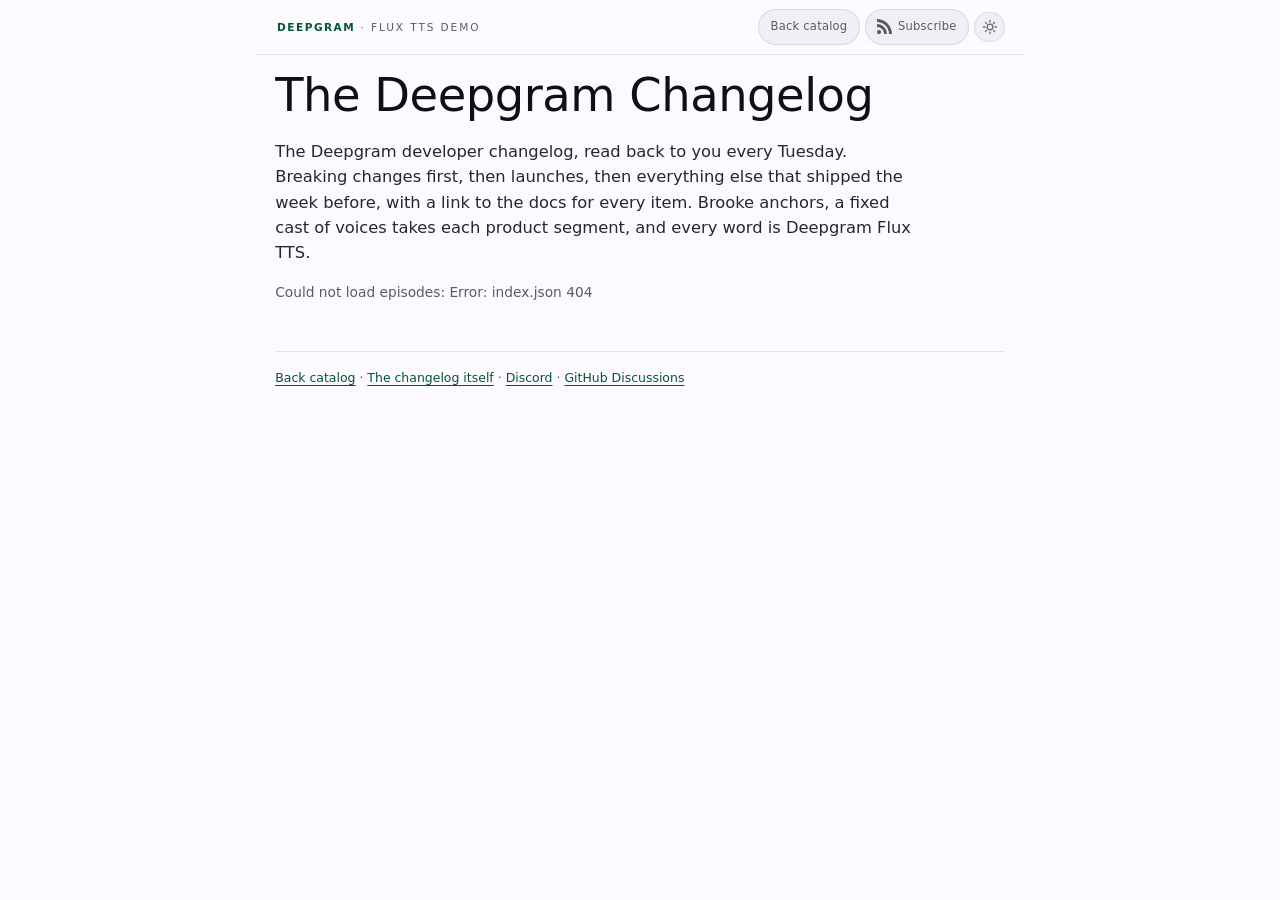
==== commit 729c7157: "feat: show.json, a quickstart, and a back catalog you can find show.json holds the name, links, feed" ====
--- a/web/index.html
+++ b/web/index.html
@@ -15,6 +15,7 @@
 <header class="masthead">
   <p class="eyebrow"><span class="dg">deepgram</span> &middot; Flux TTS demo</p>
   <div class="masthead-chrome">
+    <a class="nav-pill" href="/back-catalog">Back catalog</a>
     <button id="subscribe-open" type="button" aria-haspopup="dialog">
       <svg viewBox="0 0 24 24" width="15" height="15" aria-hidden="true" fill="currentColor">
         <path d="M19.199 24C19.199 13.467 10.533 4.8 0 4.8V0c13.165 0 24 10.835 24 24h-4.801zM3.291 17.415c1.814 0 3.293 1.479 3.293 3.295 0 1.813-1.485 3.29-3.301 3.29C1.47 24 0 22.526 0 20.71s1.475-3.294 3.291-3.295zM15.909 24h-4.665c0-6.169-5.075-11.245-11.244-11.245V8.09c8.727 0 15.909 7.184 15.909 15.91z"/>
@@ -47,7 +48,7 @@
 </dialog>
 
 <h1>The Deepgram Changelog</h1>
-<p class="lede">The Deepgram developer changelog, read back to you every Tuesday. Breaking changes
+<p class="lede" id="show-lede">The Deepgram developer changelog, read back to you every Tuesday. Breaking changes
 first, then launches, then everything else that shipped the week before, with a link to the docs
 for every item. Brooke anchors, a fixed cast of voices takes each product segment, and every word
 is Deepgram Flux TTS.</p>
--- a/web/readback.css
+++ b/web/readback.css
@@ -197,3 +197,18 @@
 
 /* Back catalog: an estimated writer cost reads quieter than a measured one. */
 .bc-cost.is-estimate { font-style: italic; color: var(--dg-ink-muted); }
+
+/* Header link to the back catalog, styled as a sibling of the Subscribe button. */
+.nav-pill {
+  display: inline-flex; align-items: center; min-height: 2.25rem; padding: 0 0.7rem;
+  font-size: 0.72rem; letter-spacing: 0.02em; color: var(--dg-text-label); text-decoration: none;
+  background: var(--dg-bg-well); border: 1px solid var(--dg-border); border-radius: var(--dg-shape-pill);
+}
+.nav-pill:hover { color: var(--dg-text-primary); border-color: var(--dg-border-hover); }
+@media (max-width: 640px) { .nav-pill { min-height: 2.75rem; } }
+
+/* Back catalog: the local-only "render more" box. */
+.bc-more { margin-top: 1rem; }
+.bc-more p { margin: 0 0 0.6rem; }
+.bc-cmd { margin: 0 0 0.6rem; padding: 0.6rem 0.8rem; overflow-x: auto; border: 1px solid var(--dg-border);
+  border-radius: var(--dg-shape-panel); background: var(--dg-bg-well); font-size: 0.82rem; }
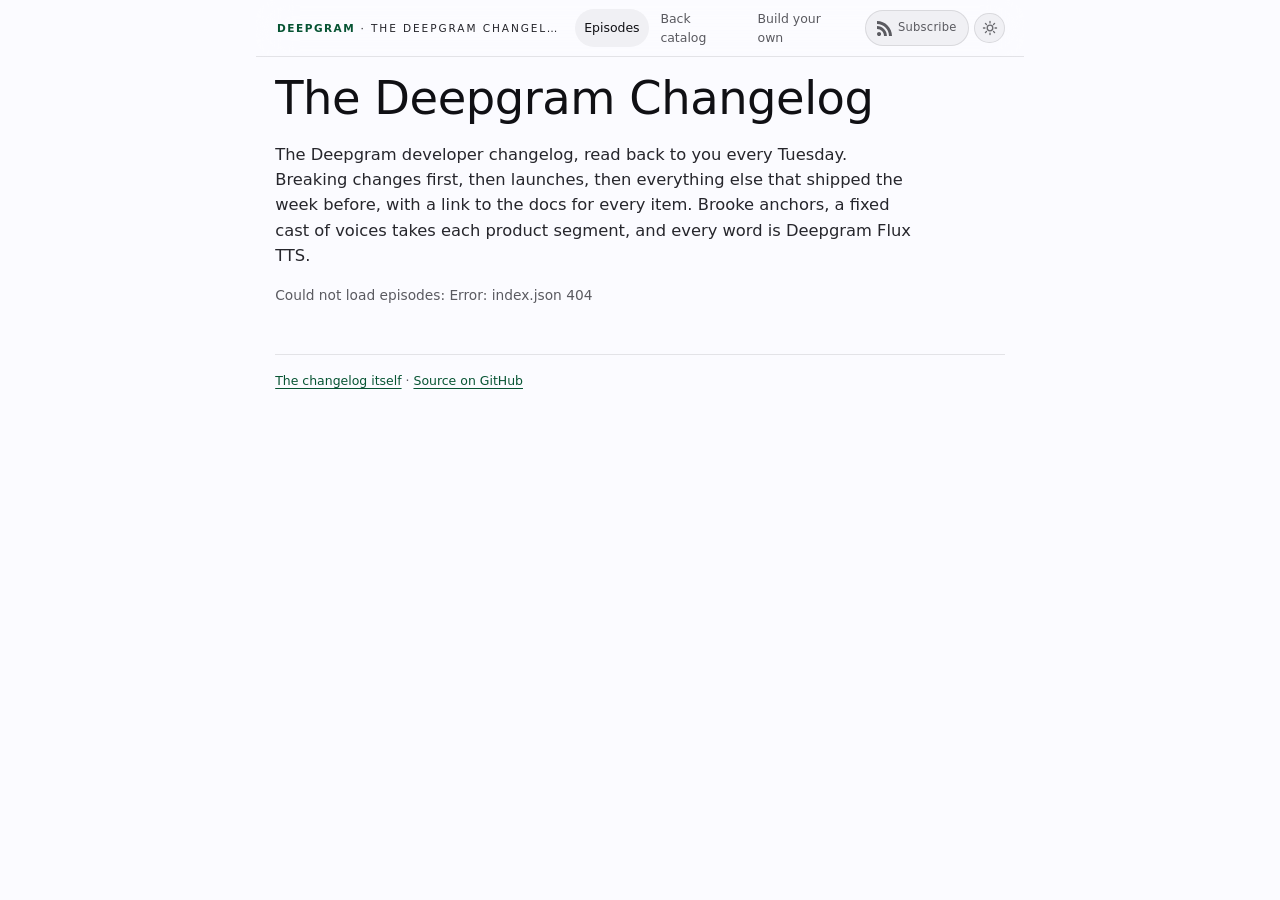
==== commit e6c2f9d9: "feat: one nav bar on every page, a tidier footer, and the /build page Every page gets the same masth" ====
--- a/web/index.html
+++ b/web/index.html
@@ -13,9 +13,13 @@
 </head>
 <body>
 <header class="masthead">
-  <p class="eyebrow"><span class="dg">deepgram</span> &middot; Flux TTS demo</p>
+  <a class="eyebrow masthead-brand" href="/"><span class="masthead-prefix"><span class="dg">deepgram</span> &middot; </span>The Deepgram Changelog</a>
+  <nav class="site-nav" aria-label="Site">
+    <a href="/" aria-current="page">Episodes</a>
+    <a href="/back-catalog">Back catalog</a>
+    <a href="/build">Build your own</a>
+  </nav>
   <div class="masthead-chrome">
-    <a class="nav-pill" href="/back-catalog">Back catalog</a>
     <button id="subscribe-open" type="button" aria-haspopup="dialog">
       <svg viewBox="0 0 24 24" width="15" height="15" aria-hidden="true" fill="currentColor">
         <path d="M19.199 24C19.199 13.467 10.533 4.8 0 4.8V0c13.165 0 24 10.835 24 24h-4.801zM3.291 17.415c1.814 0 3.293 1.479 3.293 3.295 0 1.813-1.485 3.29-3.301 3.29C1.47 24 0 22.526 0 20.71s1.475-3.294 3.291-3.295zM15.909 24h-4.665c0-6.169-5.075-11.245-11.244-11.245V8.09c8.727 0 15.909 7.184 15.909 15.91z"/>
@@ -77,10 +81,8 @@
 <ul class="day-grid ep-list" id="episodes"><li class="muted">Loading episodes&hellip;</li></ul>
 
 <footer class="page-foot">
-  <a href="/back-catalog">Back catalog</a>
-  &middot; <a href="https://developers.deepgram.com/changelog" target="_blank" rel="noopener">The changelog itself</a>
-  &middot; <a href="https://dpgr.am/discord" target="_blank" rel="noopener">Discord</a>
-  &middot; <a href="https://github.com/orgs/deepgram/discussions" target="_blank" rel="noopener">GitHub Discussions</a>
+  <a data-show="changelog" href="https://developers.deepgram.com/changelog" target="_blank" rel="noopener">The changelog itself</a>
+  &middot; <a href="https://github.com/samgutentag-deepgram/deepgram-changelog-podcast" target="_blank" rel="noopener">Source on GitHub</a>
 </footer>
 
 <script src="theme.js"></script>
--- a/web/readback.css
+++ b/web/readback.css
@@ -198,17 +198,28 @@
 /* Back catalog: an estimated writer cost reads quieter than a measured one. */
 .bc-cost.is-estimate { font-style: italic; color: var(--dg-ink-muted); }
 
-/* Header link to the back catalog, styled as a sibling of the Subscribe button. */
-.nav-pill {
-  display: inline-flex; align-items: center; min-height: 2.25rem; padding: 0 0.7rem;
-  font-size: 0.72rem; letter-spacing: 0.02em; color: var(--dg-text-label); text-decoration: none;
-  background: var(--dg-bg-well); border: 1px solid var(--dg-border); border-radius: var(--dg-shape-pill);
-}
-.nav-pill:hover { color: var(--dg-text-primary); border-color: var(--dg-border-hover); }
-@media (max-width: 640px) { .nav-pill { min-height: 2.75rem; } }
 
 /* Back catalog: the local-only "render more" box. */
 .bc-more { margin-top: 1rem; }
 .bc-more p { margin: 0 0 0.6rem; }
 .bc-cmd { margin: 0 0 0.6rem; padding: 0.6rem 0.8rem; overflow-x: auto; border: 1px solid var(--dg-border);
   border-radius: var(--dg-shape-panel); background: var(--dg-bg-well); font-size: 0.82rem; }
+
+/* Site nav: the same three links on every page, between the show name and the controls. On a
+   phone it drops to its own row under the name, so nothing truncates. */
+.masthead-brand { text-decoration: none; color: inherit; white-space: nowrap; min-width: 0; overflow: hidden; text-overflow: ellipsis; }
+.site-nav { display: flex; gap: 0.1rem; margin-right: auto; margin-left: 0.4rem; min-width: 0; }
+.site-nav a {
+  display: inline-flex; align-items: center; min-height: 2.25rem; padding: 0 0.6rem;
+  font-size: 0.78rem; color: var(--dg-text-label); text-decoration: none;
+  border-radius: var(--dg-shape-pill);
+}
+.site-nav a:hover { color: var(--dg-text-primary); background: var(--dg-bg-well); }
+.site-nav a[aria-current="page"] { color: var(--dg-text-primary); background: var(--dg-bg-well); }
+@media (max-width: 640px) {
+  .masthead { flex-wrap: wrap; }
+  .masthead-prefix { display: none; }
+  .masthead-brand { flex: 1 1 0; }
+  .site-nav { order: 3; width: 100%; margin: 0.2rem 0 0; overflow-x: auto; }
+  .site-nav a { min-height: 2.75rem; }
+}
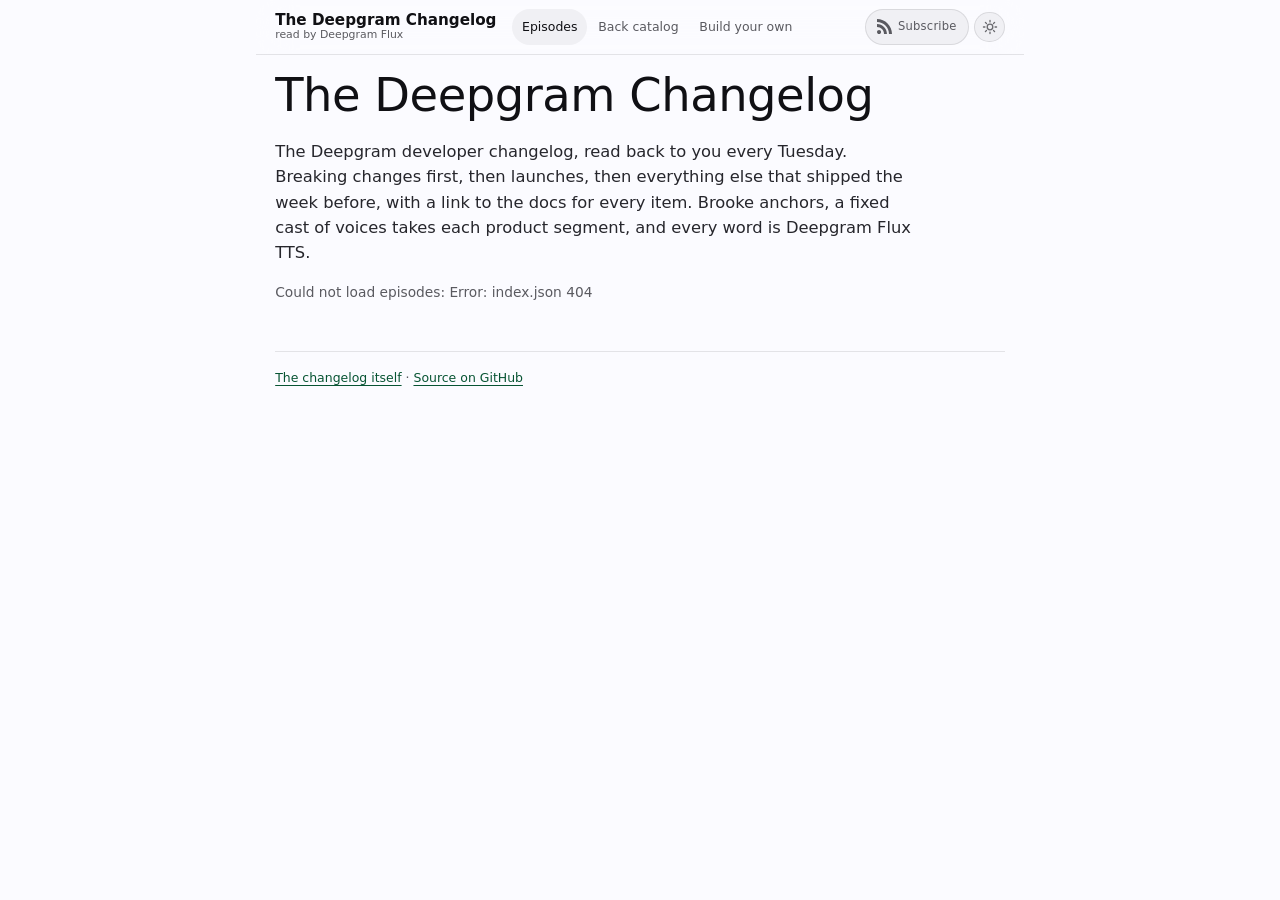
==== commit c8ed8ff6: "feat: header shows the show name with a small 'read by Deepgram Flux' link The 'deepgram ·' eyebrow " ====
--- a/web/index.html
+++ b/web/index.html
@@ -13,7 +13,10 @@
 </head>
 <body>
 <header class="masthead">
-  <a class="eyebrow masthead-brand" href="/"><span class="masthead-prefix"><span class="dg">deepgram</span> &middot; </span>The Deepgram Changelog</a>
+  <div class="masthead-brand">
+    <a class="masthead-name" href="/">The Deepgram Changelog</a>
+    <a class="masthead-credit" data-credit="masthead" href="https://deepgram.com/product/text-to-speech" target="_blank" rel="noopener">read by Deepgram Flux</a>
+  </div>
   <nav class="site-nav" aria-label="Site">
     <a href="/" aria-current="page">Episodes</a>
     <a href="/back-catalog">Back catalog</a>
--- a/web/readback.css
+++ b/web/readback.css
@@ -207,7 +207,12 @@
 
 /* Site nav: the same three links on every page, between the show name and the controls. On a
    phone it drops to its own row under the name, so nothing truncates. */
-.masthead-brand { text-decoration: none; color: inherit; white-space: nowrap; min-width: 0; overflow: hidden; text-overflow: ellipsis; }
+.masthead-brand { display: flex; flex-direction: column; min-width: 0; line-height: 1.15; }
+.masthead-name { font-weight: var(--dg-weight-bold); font-size: 0.95rem; color: var(--dg-text-primary);
+  text-decoration: none; white-space: nowrap; overflow: hidden; text-overflow: ellipsis; }
+.masthead-credit { font-size: 0.68rem; color: var(--dg-text-label); text-decoration: none; white-space: nowrap; }
+.masthead-credit:hover { color: var(--dg-accent); }
+html[data-theme="light"] .masthead-credit:hover { color: var(--dg-accent-on-light); }
 .site-nav { display: flex; gap: 0.1rem; margin-right: auto; margin-left: 0.4rem; min-width: 0; }
 .site-nav a {
   display: inline-flex; align-items: center; min-height: 2.25rem; padding: 0 0.6rem;
@@ -218,8 +223,15 @@
 .site-nav a[aria-current="page"] { color: var(--dg-text-primary); background: var(--dg-bg-well); }
 @media (max-width: 640px) {
   .masthead { flex-wrap: wrap; }
-  .masthead-prefix { display: none; }
   .masthead-brand { flex: 1 1 0; }
   .site-nav { order: 3; width: 100%; margin: 0.2rem 0 0; overflow-x: auto; }
   .site-nav a { min-height: 2.75rem; }
 }
+
+/* Episode page: the episode's art beside its title. */
+.ep-head { display: flex; gap: 1.1rem; align-items: center; }
+.ep-head-text { min-width: 0; }
+.ep-head-art-link { flex: none; }
+.ep-head-art { display: block; width: 7.5rem; height: 7.5rem; border-radius: var(--dg-shape-panel);
+  border: 1px solid var(--dg-border); }
+@media (max-width: 640px) { .ep-head-art { width: 5rem; height: 5rem; } }
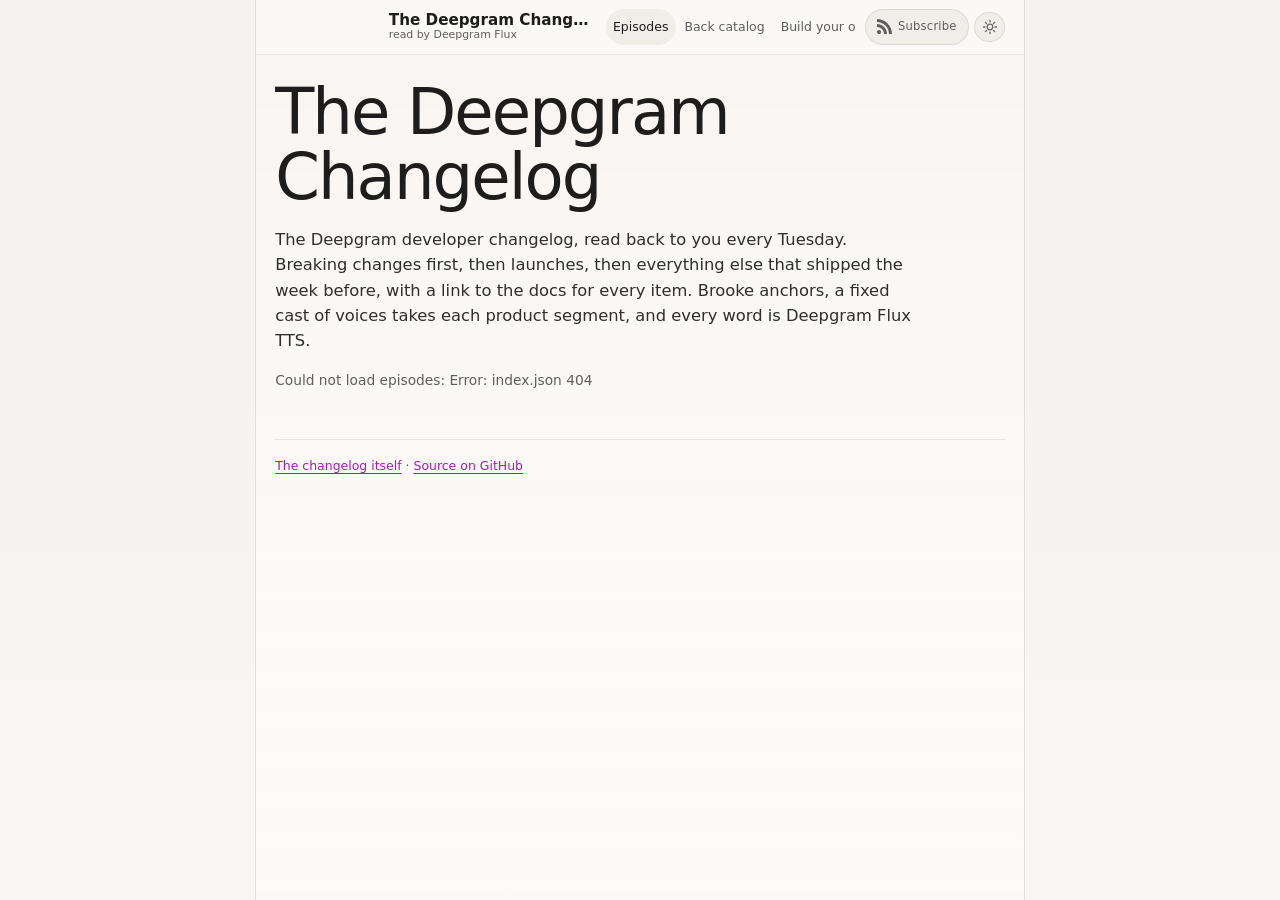
==== commit f29512d4: "feat: rebrand to the Deepgram 2026 brand kit Site: - deepgram-2026 values in brand.css block 0: fuch" ====
--- a/web/index.html
+++ b/web/index.html
@@ -8,11 +8,13 @@
 <link rel="icon" href="/favicon.ico" sizes="32x32">
 <link rel="icon" href="/icon-192.png" type="image/png" sizes="192x192">
 <link rel="apple-touch-icon" href="/apple-touch-icon.png">
+<script src="/felt.js"></script>
 <link rel="stylesheet" href="brand.css">
 <link rel="stylesheet" href="readback.css">
 </head>
 <body>
 <header class="masthead">
+  <a class="masthead-logo" href="https://deepgram.com" target="_blank" rel="noopener" aria-label="Deepgram"></a>
   <div class="masthead-brand">
     <a class="masthead-name" href="/">The Deepgram Changelog</a>
     <a class="masthead-credit" data-credit="masthead" href="https://deepgram.com/product/text-to-speech" target="_blank" rel="noopener">read by Deepgram Flux</a>
@@ -59,6 +61,8 @@
 first, then launches, then everything else that shipped the week before, with a link to the docs
 for every item. Brooke anchors, a fixed cast of voices takes each product segment, and every word
 is Deepgram Flux TTS.</p>
+
+<ul class="quiet-list quiet-latest" id="quiet-latest" hidden></ul>
 
 <section id="hero" class="hero" hidden aria-labelledby="hero-title">
   <button id="hero-play" class="hero-play orb orb-glyph" type="button" aria-label="Play the latest episode">
@@ -91,6 +95,7 @@
 <script src="theme.js"></script>
 <script src="subscribe.js"></script>
 <script src="orb.js"></script>
+<script src="cluster.js"></script>
 <script type="module">
 import { mmss } from './format.js'
 
@@ -102,11 +107,93 @@
 }
 function href(e) { return '/e/' + encodeURIComponent(e.id) }
 
-fetch('/episodes/index.json').then(function (r) {
-  if (!r.ok) throw new Error('index.json ' + r.status)
-  return r.json()
-}).then(function (d) {
+// QUIET WEEKS. A release day whose week had no changelog entries gets no episode and nothing in the
+// podcast feed, but it does get a line here, so a gap in the list reads as "nothing shipped" rather
+// than "the show stopped". A release day is quiet when it falls between (or after) published
+// episodes, is in the past, and is not in catalog.json, which lists every week that HAD entries,
+// published or not. A week with entries and no episode (a failed run) is therefore never called
+// quiet. Runs of quiet weeks fold into one line. Monthly shows skip this: their gaps are uneven.
+var DAY = 86400000
+function dayOf(iso) { return new Date(iso + 'T12:00:00Z') }
+function iso(d) { return d.toISOString().slice(0, 10) }
+function fmt(d) { return d.toLocaleDateString('en-US', { month: 'short', day: 'numeric', year: 'numeric', timeZone: 'UTC' }) }
+function fmtShort(d) { return d.toLocaleDateString('en-US', { month: 'short', day: 'numeric', timeZone: 'UTC' }) }
+
+function quietWeeks(all, hadEntries) {
+  if (!hadEntries || all.length < 2) return []
+  var step = Infinity
+  for (var i = 0; i + 1 < all.length; i++) {
+    var g = Math.round((dayOf(all[i].id) - dayOf(all[i + 1].id)) / DAY)
+    if (g > 0 && g < step) step = g
+  }
+  if (!isFinite(step) || step > 14) return []
+  // The window's offset from the release day, read off a real episode rather than assumed.
+  var w = all[0].window || {}
+  var startOff = w.start ? Math.round((dayOf(all[0].id) - dayOf(w.start)) / DAY) : 9
+  var endOff = w.end ? Math.round((dayOf(all[0].id) - dayOf(w.end)) / DAY) : 3
+  var today = iso(new Date())
+  var quiet = []
+  function consider(rel) {
+    var id = iso(rel)
+    if (id >= today || hadEntries[id]) return
+    quiet.push({ id: id, start: new Date(rel - startOff * DAY), end: new Date(rel - endOff * DAY) })
+  }
+  for (var r = new Date(+dayOf(all[0].id) + step * DAY); iso(r) < today; r = new Date(+r + step * DAY)) consider(r)
+  for (var j = 0; j + 1 < all.length; j++) {
+    for (var q = new Date(+dayOf(all[j].id) - step * DAY); q > dayOf(all[j + 1].id); q = new Date(+q - step * DAY)) consider(q)
+  }
+  quiet.sort(function (a, b) { return a.id < b.id ? 1 : -1 })
+  // Fold consecutive quiet release days into one run, newest first.
+  var runs = []
+  quiet.forEach(function (x) {
+    var last = runs[runs.length - 1]
+    if (last && Math.round((dayOf(last.oldest.id) - dayOf(x.id)) / DAY) === step) { last.oldest = x; last.count++ }
+    else runs.push({ newest: x, oldest: x, count: 1 })
+  })
+  return runs
+}
+
+function quietRow(run) {
+  var li = el('li', 'quiet-row')
+  var text
+  if (run.count === 1) {
+    text = fmt(dayOf(run.newest.id)) + ': no episode. Nothing shipped to the changelog '
+      + fmtShort(run.newest.start) + ' to ' + fmtShort(run.newest.end) + '.'
+  } else {
+    text = run.count + ' quiet weeks, ' + fmtShort(run.oldest.start) + ' to ' + fmt(run.newest.end)
+      + ': nothing shipped to the changelog, so no episodes.'
+  }
+  li.appendChild(el('span', 'quiet-mark', 'Quiet'))
+  li.appendChild(el('span', 'quiet-text', text))
+  return li
+}
+
+Promise.all([
+  fetch('/episodes/index.json').then(function (r) {
+    if (!r.ok) throw new Error('index.json ' + r.status)
+    return r.json()
+  }),
+  // Optional: without the catalog there is no way to tell a quiet week from a failed one, so the
+  // quiet lines are simply left out.
+  fetch('/episodes/catalog.json').then(function (r) { return r.ok ? r.json() : null }).catch(function () { return null }),
+]).then(function (res) {
+  var d = res[0]
+  var hadEntries = null
+  if (res[1] && res[1].episodes) {
+    hadEntries = {}
+    res[1].episodes.forEach(function (c) { hadEntries[c.release || c.id] = true })
+  }
   var all = d.episodes || []
+  var runs = all.length ? quietWeeks(all, hadEntries) : []
+  // Quiet weeks newer than the latest episode go above the hero; the rest go in the list, each
+  // just above the episode that came out before it.
+  var latest = document.getElementById('quiet-latest')
+  var below = {}
+  runs.forEach(function (run) {
+    if (run.oldest.id > all[0].id) { latest.appendChild(quietRow(run)); latest.hidden = false; return }
+    var before = all.filter(function (e) { return e.id < run.oldest.id })[0]
+    if (before) (below[before.id] = below[before.id] || []).push(run)
+  })
   var list = document.getElementById('episodes')
   list.innerHTML = ''
   if (!all.length) { list.appendChild(el('li', 'muted', 'No episodes yet.')); return }
@@ -115,16 +202,14 @@
   if (!rest.length) { list.hidden = true; return }
   document.getElementById('more-h').hidden = false
   rest.forEach(function (e) {
+    (below[e.id] || []).forEach(function (run) { list.appendChild(quietRow(run)) })
     var li = el('li')
     var cell = el('div', 'ep-cell ep-cell--linked ep-cell--art')
-    // The episode's art, as a square to the left. It is decorative next to the title, so it is
-    // hidden from screen readers, and if an episode has no art the cell falls back to one column.
+    // The episode's cast as a still group bubble, to the left of the title. Decorative: the
+    // title and the host line carry the same information in text.
     var artLink = el('a', 'ep-art-link'); artLink.href = href(e); artLink.tabIndex = -1
     artLink.setAttribute('aria-hidden', 'true')
-    var art = el('img', 'ep-art'); art.src = '/episodes/' + encodeURIComponent(e.id) + '/art.jpg'
-    art.alt = ''; art.loading = 'lazy'; art.width = 1400; art.height = 1400
-    art.addEventListener('error', function () { artLink.remove(); cell.classList.remove('ep-cell--art') })
-    artLink.appendChild(art)
+    if (window.DGCluster) artLink.appendChild(window.DGCluster.render(e.hosts && e.hosts.length ? e.hosts : [e.host], 'ep-cluster', { cardsOnly: true }))
     cell.appendChild(artLink)
     var info = el('div', 'ep-info')
     cell.appendChild(info)
@@ -160,7 +245,7 @@
   audio.src = '/episodes/' + encodeURIComponent(e.id) + '/episode.mp3'
   section.hidden = false
 
-  var orb = window.HNOrb ? window.HNOrb.attach(btn, { observe: false }) : null
+  var orb = window.DGCluster ? window.DGCluster.attach(btn, { cast: [e.host].concat(others), cardsOnly: true }) : null
   var analyser = null, chapters = []
   fetch('/episodes/' + encodeURIComponent(e.id) + '/episode.json').then(function (r) { return r.json() })
     .then(function (ep) { if (orb) orb.setSpeaker(ep.voice_id, null, true) }).catch(function () {})
--- a/web/brand.css
+++ b/web/brand.css
@@ -1,5 +1,5 @@
 /* ============================================================================
-   HN Radio brand stylesheet.
+   The Deepgram Changelog brand stylesheet.
 
    Design language: `flux-2026`, the token set behind talk.deepgram.com. Values
    observed 2026-08-17 from deepgram/labs-project-flux-tts-component (the app
@@ -31,93 +31,112 @@
    Token names are copied verbatim from the flux-2026 pack so the two codebases
    share one vocabulary. Do not rename them; a rebrand keeps the names and
    changes the values.
+
+   ACTIVE PACK: deepgram-2026, applied 2026-11-12. Values from the Deepgram brand
+   starter kit 2026 (PDF p12-p14, ~/VideoContent/brand-official/06-brand-kit),
+   matching the pack flux-voice-explorer shipped on 2026-11-03. Where the kit is
+   silent (radii, grey ramp, shadows, deep shades, light theme) the value is
+   marked INFERRED and read off the kit's own layouts. The previous pack was
+   flux-2026: electric green #13ef95, Space Grotesk / Inter / Fira Code.
    ========================================================================= */
+
+/* The kit's two faces, self-hosted from the kit's own files (OFL, licenses
+   beside them in web/fonts/). Variable upright cuts only: nothing on the site
+   sets italic, so the browser synthesizes the rare <em>. Perfektta, the kit's
+   headline face, is licensed to the design team only; Work Sans is its named
+   stand-in (p12). */
+@font-face {
+  font-family: "Work Sans";
+  src: url("/fonts/WorkSans-Variable.ttf") format("truetype");
+  font-weight: 100 900;
+  font-style: normal;
+  font-display: swap;
+}
+@font-face {
+  font-family: "Azeret Mono";
+  src: url("/fonts/AzeretMono-Variable.ttf") format("truetype");
+  font-weight: 100 900;
+  font-style: normal;
+  font-display: swap;
+}
+
 :root {
   color-scheme: dark;
 
   /* ---- surfaces ---------------------------------------------------------
-     Dark-first and committed. Pure black page, near-black translucent glass
-     above it. The alpha matters: these expect a backdrop blur behind them. */
+     Off-black #1D1D1D (kit primary) as glass over pure black (kit
+     functional). Glass is the kit's material for informational panels (p14),
+     so the alpha and the backdrop blur stay. */
   --dg-surface-page: #000;
-  --dg-surface-raised: rgba(10, 10, 15, 0.94);
-  --dg-surface-glass: rgba(8, 8, 11, 0.72);
-  --dg-surface-scrim: rgba(5, 5, 9, 0.5);
-  --dg-surface-deep: #030308;
-
-  /* ---- ink ------------------------------------------------------------- */
-  --dg-ink-primary: #fbfbff;      /* deliberately not pure white */
-  --dg-ink-secondary: #e7e7ee;
-  --dg-ink-muted: #949498;
-  --dg-ink-faint: #6a6a6f;
+  --dg-surface-raised: rgba(29, 29, 29, 0.94);
+  --dg-surface-glass: rgba(29, 29, 29, 0.72);
+  --dg-surface-scrim: rgba(0, 0, 0, 0.5);
+  --dg-surface-deep: #0e0e0e;
+
+  /* ---- ink --------------------------------------------------------------
+     Off-white #FCFAF8 and light gray #C4C4C4 are the kit's. muted and faint
+     are INFERRED steps between light gray and off-black. */
+  --dg-ink-primary: #fcfaf8;
+  --dg-ink-secondary: #c4c4c4;
+  --dg-ink-muted: #8a8a8a;
+  --dg-ink-faint: #6a6a6a;
   /* Ink for anything sitting ON the accent fill, and it is NOT theme-dependent,
-     which is the whole reason it is its own token. The accent is the same
-     electric green in both themes, so the ink on it has to be the same near-black
-     in both. Deriving it from the page (which is what --dg-text-on-accent used to
-     do) gave a filled green button #fbfbff text in the light theme: 1.5:1, found
-     by measuring rather than by looking. */
-  --dg-ink-on-accent: #030308;
+     which is the whole reason it is its own token. Off-black on fuchsia is
+     5.1:1; off-white on fuchsia is 3.3:1 and fails, so the fill always takes
+     the dark ink. */
+  --dg-ink-on-accent: #1d1d1d;
 
   /* ---- strokes ----------------------------------------------------------
-     White-alpha hairlines, not grey lines. On a black ground the difference
-     is visible: a grey line stays grey over glass, an alpha line does not. */
-  --dg-line-hairline: rgba(255, 255, 255, 0.08);
-  --dg-line-hover: rgba(255, 255, 255, 0.16);
-  --dg-line-active: rgba(255, 255, 255, 0.28);
+     Off-white alpha hairlines (INFERRED, the old alphas on the kit's white). */
+  --dg-line-hairline: rgba(252, 250, 248, 0.08);
+  --dg-line-hover: rgba(252, 250, 248, 0.16);
+  --dg-line-active: rgba(252, 250, 248, 0.28);
 
   /* ---- accent -----------------------------------------------------------
-     One electric green, used sparingly: live state, success, focus ring.
-     accent-alt is the second identity colour, for per-voice differentiation.
+     Fuchsia #E042FF is the kit's hero color and the one accent: live state,
+     focus ring, primary action. 6.4:1 on black, 5.2:1 on the panel.
+     accent-alt is LED #7F39FF, the kit's second hero hue.
      NOTE: no voice palette in block 1 uses --dg-accent as its ink. The accent
      belongs to chrome, and a speaker wearing it would be confusable with a
      link or a live indicator. */
-  --dg-accent: #13ef95;
-  --dg-accent-dim: #4a7d3f;
-  --dg-accent-alt: #ffadd8;
+  --dg-accent: #e042ff;
+  --dg-accent-dim: #6b2179;
+  --dg-accent-alt: #7f39ff;
   /* The accent as a component triple, so alpha washes can be built from it
      without a second literal. */
-  --dg-accent-rgb: 19, 239, 149;
-  /* Readable green on a LIGHT ground: the accent itself is 1.5:1 on white and
-     unusable as text there. Same hue, from the same pool. */
-  --dg-accent-on-light: #075433;
-
-  /* ---- grey ramp -------------------------------------------------------- */
-  --dg-grey-100: #d0d0d0;
-  --dg-grey-200: #8a8a90;
-  --dg-grey-300: #5a5a60;
-  --dg-grey-400: #4e4e52;
-  --dg-grey-500: #2c2c33;
-
-  /* ---- status ----------------------------------------------------------- */
-  --dg-danger: #f04438;
-  --dg-danger-wash: rgba(240, 68, 56, 0.1);
-  --dg-danger-line: rgba(240, 68, 56, 0.3);
+  --dg-accent-rgb: 224, 66, 255;
+  /* Readable fuchsia on a LIGHT ground: the accent itself is 3.2:1 on
+     off-white. INFERRED deep fuchsia, 5.9:1 on #FCFAF8. */
+  --dg-accent-on-light: #a01fb8;
+
+  /* ---- grey ramp (100 is kit light gray, the rest INFERRED) ------------- */
+  --dg-grey-100: #c4c4c4;
+  --dg-grey-200: #8a8a8a;
+  --dg-grey-300: #5e5e5e;
+  --dg-grey-400: #474747;
+  --dg-grey-500: #2a2a2a;
+
+  /* ---- status: Clay #EB2A2E, the kit's red. 4.9:1 on black. ------------- */
+  --dg-danger: #eb2a2e;
+  --dg-danger-wash: rgba(235, 42, 46, 0.1);
+  --dg-danger-line: rgba(235, 42, 46, 0.3);
 
   /* ---- type -------------------------------------------------------------
-     Space Grotesk for display and numerals, Inter for UI, Fira Code for
-     anything technical. Three roles, exactly as the pack declares them.
-
-     HONESTY NOTE, because it matters here: this repo ships no font files and
-     must not start, and the Google Fonts <link> that used to sit in the page
-     heads was removed in this pass (no external font hosting). So for any
-     reader without these installed, all three stacks resolve to system-ui.
-     That was already true of the 'Roobert Pro' this file used to name. Naming
-     the families the design language actually names means the day the repo
-     self-hosts a woff2, it lands on the real face rather than on one this
-     system does not use. */
-  --dg-font-display: "Space Grotesk", system-ui, -apple-system, sans-serif;
-  --dg-font-ui: "Inter", system-ui, -apple-system, sans-serif;
-  --dg-font-mono: "Fira Code", ui-monospace, Menlo, monospace;
+     Work Sans for display and UI, Azeret Mono for anything technical, small
+     labels and CTAs (kit p12). Both self-hosted above, so these now resolve
+     to the real faces for every reader, not to system-ui. */
+  --dg-font-display: "Work Sans", system-ui, -apple-system, sans-serif;
+  --dg-font-ui: "Work Sans", system-ui, -apple-system, sans-serif;
+  --dg-font-mono: "Azeret Mono", ui-monospace, Menlo, monospace;
 
   --dg-weight-regular: 400;
   --dg-weight-medium: 500;
-  --dg-weight-bold: 700;
-
-  /* ---- geometry ---------------------------------------------------------
-     Tight. The pack has three steps and a circle, and that is the whole set.
-     The 14px radius this file used to carry is gone. */
-  --dg-radius-sm: 6px;
-  --dg-radius-md: 10px;
-  --dg-radius-lg: 16px;
+  --dg-weight-bold: 600;
+
+  /* ---- geometry (INFERRED from the kit's cards and pill CTAs) ----------- */
+  --dg-radius-sm: 8px;
+  --dg-radius-md: 12px;
+  --dg-radius-lg: 20px;
   --dg-radius-round: 50%;
   --dg-radius-pill: 999px;
 
@@ -126,72 +145,84 @@
   --dg-shadow-soft: 0 8px 24px rgba(0, 0, 0, 0.55);
   --dg-blur-glass: 18px;
 
-  /* ---- motion -----------------------------------------------------------
+  /* ---- motion (unchanged; the kit has no motion guidance) ---------------
      The orb breathes on a 6s cycle when idle. The ambient field drifts far
-     slower than that. Both are identity, not decoration -- which is exactly
-     why the reduced-motion block below zeroes them rather than leaving them
-     running at a "tasteful" speed. */
+     slower than that. Both are identity, not decoration, which is exactly
+     why the reduced-motion block below zeroes them. */
   --dg-motion-breathe: 6s;
   --dg-motion-drift: 90s;
   --dg-motion-fast: 160ms;
   --dg-motion-base: 280ms;
   --dg-ease: cubic-bezier(0.4, 0, 0.2, 1);
-  /* The bundle's own entrance curve, used for one-shot arrivals only. */
+  /* One-shot arrivals only. */
   --dg-ease-enter: cubic-bezier(0.16, 1, 0.3, 1);
   --dg-orb-glow-blur: 8px;
 
   /* ---- ambient field ----------------------------------------------------
-     The six desaturated hues the site's <ambient-background> canvas drifts
-     through, plus the ground it composites onto. Reproduced here as static
-     CSS gradients rather than a canvas: same read, no rAF loop, no JS. */
-  --dg-ambient-1: #4a7d3f;
-  --dg-ambient-2: #8a7d2a;
-  --dg-ambient-3: #8e2d5a;
-  --dg-ambient-4: #9e3b2f;
-  --dg-ambient-5: #2f6f6b;
-  --dg-ambient-6: #5a3a7a;
-}
-
-/* Light theme. The design language is dark-only and committed to it, so this is
-   a deliberate translation rather than a peer: same tokens, inverted surfaces,
-   ink and strokes. Everything below block 1 reads only the semantic names, so
-   the whole light theme is this one block plus the per-voice ink swap.
-   Strokes stay ALPHA (black-alpha here) for the same reason they are alpha in
-   dark: they have to sit correctly over glass as well as over the page. */
+     Six deep shades of the kit's supporting colors (INFERRED darkenings, the
+     kit has no dark supporting shades): Phosphor, Brass, Fuchsia, Clay,
+     Glass, LED. Static CSS gradients, no canvas. */
+  --dg-ambient-1: #3e6e20;
+  --dg-ambient-2: #7a7400;
+  --dg-ambient-3: #6b2179;
+  --dg-ambient-4: #8a1a1c;
+  --dg-ambient-5: #005a80;
+  --dg-ambient-6: #3b1a78;
+
+  /* ---- voice-card tiles ------------------------------------------------
+     The kit's supporting colors, as the saturated tile behind each voice's
+     object on the official voice agent cards. Which voice sits on which tile
+     comes from the card set (web/brand/avatars/voices.json). */
+  --dg-tile-bakelite: #fa8100;
+  --dg-tile-led: #7f39ff;
+  --dg-tile-brass: #f7f300;
+  --dg-tile-glass: #00b2ff;
+  --dg-tile-fuchsia: #e042ff;
+  --dg-tile-clay: #eb2a2e;
+  --dg-tile-phosphor: #7cd941;
+  /* The pale the card tiles fade to at the bottom, the same in both themes. */
+  --dg-tile-fade: #fcfaf8;
+  --dg-tile-neutral: #c4c4c4;
+}
+
+/* Light theme. The kit allows exactly two colorways, off-white on off-black and
+   off-black on off-white, so light is the second of those: same tokens,
+   inverted surfaces, ink and strokes. Strokes stay ALPHA (off-black alpha
+   here) so they sit correctly over glass as well as over the page. */
 html[data-theme="light"] {
   color-scheme: light;
 
-  --dg-surface-page: #fbfbff;
+  --dg-surface-page: #fcfaf8;
   --dg-surface-raised: rgba(255, 255, 255, 0.94);
-  --dg-surface-glass: rgba(251, 251, 255, 0.78);
-  --dg-surface-scrim: rgba(16, 16, 20, 0.35);
-  --dg-surface-deep: #f0f0f4;
-
-  --dg-ink-primary: #101014;
-  --dg-ink-secondary: #26262c;
-  --dg-ink-muted: #5a5a60;
-  --dg-ink-faint: #74747a;
-
-  --dg-line-hairline: rgba(16, 16, 20, 0.1);
-  --dg-line-hover: rgba(16, 16, 20, 0.22);
-  --dg-line-active: rgba(16, 16, 20, 0.38);
-
-  /* The electric green survives as a FILL on light (black text on it reads
-     fine) but not as text, which is what --dg-accent-on-light is for. */
-  --dg-accent-dim: #3f6a36;
-
-  --dg-grey-100: #3a3a40;
-  --dg-grey-200: #6a6a6f;
-  --dg-grey-300: #949498;
-  --dg-grey-400: #bbbbbf;
-  --dg-grey-500: #e1e1e5;
+  --dg-surface-glass: rgba(252, 250, 248, 0.78);
+  --dg-surface-scrim: rgba(29, 29, 29, 0.35);
+  --dg-surface-deep: #f1eeea;
+
+  --dg-ink-primary: #1d1d1d;
+  --dg-ink-secondary: #2e2e2e;
+  --dg-ink-muted: #5e5e5e;
+  --dg-ink-faint: #737373;
+
+  --dg-line-hairline: rgba(29, 29, 29, 0.1);
+  --dg-line-hover: rgba(29, 29, 29, 0.22);
+  --dg-line-active: rgba(29, 29, 29, 0.38);
+
+  /* Fuchsia survives as a FILL on light (off-black text on it is 5.1:1) but
+     not as text, which is what --dg-accent-on-light is for. */
+  --dg-accent-dim: #8a2a9c;
+
+  --dg-grey-100: #3a3a3a;
+  --dg-grey-200: #6a6a6a;
+  --dg-grey-300: #949494;
+  --dg-grey-400: #bbbbbb;
+  --dg-grey-500: #e3e0dc;
 
   --dg-danger: #b42318;
   --dg-danger-wash: rgba(180, 35, 24, 0.08);
   --dg-danger-line: rgba(180, 35, 24, 0.28);
 
-  --dg-shadow-panel: 0 18px 48px rgba(16, 16, 20, 0.14);
-  --dg-shadow-soft: 0 8px 24px rgba(16, 16, 20, 0.1);
+  --dg-shadow-panel: 0 18px 48px rgba(29, 29, 29, 0.14);
+  --dg-shadow-soft: 0 8px 24px rgba(29, 29, 29, 0.1);
 }
 
 /* Both signature motifs must stop when asked. The reference implementation does
@@ -685,57 +716,188 @@
   color: var(--dg-text-body);
 }
 
-/* The ambient field. On the real site this is a canvas drifting ~24 soft radial
-   sprites through six desaturated hues, composited `lighter` over #030308 and
-   masked by a vignette. Reproduced as five fixed radial gradients on a
-   pseudo-element: same read at a glance, no rAF loop, no JS, and it cannot
-   compete with the page for paint. The alphas are low on purpose -- this is the
-   thing you notice only when it is missing.
-
-   `position: fixed` so it does not scroll (the canvas drifts, it does not
-   parallax) and z-index -1 so it sits behind every real element. Body needs no
-   background-attachment tricks as a result.
-
-   Off in the light theme rather than translated. The field is a black-ground
-   motif; the same gradients over #fbfbff read as a stain, not as depth. Said
-   plainly instead of shipped badly. */
+/* THE FELT. The 2026 kit's voice textures: grainy, blurred landscapes in five
+   colorways, full bleed behind everything. felt.js picks the colorway per week
+   and sets --felt-image and data-felt on <html> before first paint. Fixed so it
+   does not scroll, and it drifts on the same slow cycle the ambient field used.
+
+   The column on top of it is not a card. It is a sheet of the page color that
+   starts thin and thickens as you read down: at the masthead and the title the
+   felt shows through, by the first paragraph of body copy it is opaque enough
+   that every ratio measured against the plain page still holds. Both themes use
+   the same rule; the page color does the work. */
+html { background: var(--dg-surface-page); }
+body {
+  min-height: 100vh;
+  box-sizing: border-box;
+  background: linear-gradient(to bottom,
+    color-mix(in srgb, var(--dg-surface-page) 30%, transparent) 0,
+    color-mix(in srgb, var(--dg-surface-page) 62%, transparent) 14rem,
+    color-mix(in srgb, var(--dg-surface-page) 90%, transparent) 30rem,
+    color-mix(in srgb, var(--dg-surface-page) 94%, transparent) 100%);
+  box-shadow: 0 0 0 1px var(--dg-line-hairline);
+}
 body::before {
   content: "";
   position: fixed;
-  inset: 0;
-  z-index: -1;
+  inset: -3%;
+  z-index: -2;
   pointer-events: none;
-  background:
-    radial-gradient(38rem 30rem at 12% 8%, color-mix(in srgb, var(--dg-ambient-5) 26%, transparent) 0%, transparent 68%),
-    radial-gradient(34rem 26rem at 88% 18%, color-mix(in srgb, var(--dg-ambient-6) 24%, transparent) 0%, transparent 66%),
-    radial-gradient(42rem 32rem at 74% 76%, color-mix(in srgb, var(--dg-ambient-1) 22%, transparent) 0%, transparent 70%),
-    radial-gradient(30rem 24rem at 22% 92%, color-mix(in srgb, var(--dg-ambient-3) 20%, transparent) 0%, transparent 66%),
-    radial-gradient(26rem 22rem at 50% 44%, color-mix(in srgb, var(--dg-ambient-2) 14%, transparent) 0%, transparent 72%),
-    var(--dg-surface-deep);
+  background: var(--felt-image, none) center / cover no-repeat, var(--dg-surface-deep);
   animation: dg-drift var(--dg-anim-drift) var(--dg-anim-ease) infinite alternate;
 }
-/* The vignette the canvas draws on top of its sprites: four linear washes back
-   to the deep ground, so no gradient edge is ever visible against the frame. */
+/* A wash over the felt, so the field reads as one material with the page and
+   the props sit on it rather than float. Darker in dark, paler in light. */
 body::after {
   content: "";
   position: fixed;
   inset: 0;
-  z-index: -1;
+  z-index: -2;
   pointer-events: none;
   background:
-    linear-gradient(to bottom, var(--dg-surface-deep), transparent 22%),
-    linear-gradient(to top, var(--dg-surface-deep), transparent 22%),
-    linear-gradient(to right, var(--dg-surface-deep), transparent 18%),
-    linear-gradient(to left, var(--dg-surface-deep), transparent 18%);
-}
-/* Slower than anything else on the page by an order of magnitude, and the whole
-   travel is under 2% of the viewport. It should never be catchable in the act. */
+    linear-gradient(to bottom, transparent 40%, color-mix(in srgb, var(--dg-surface-page) 55%, transparent)),
+    color-mix(in srgb, var(--dg-surface-page) 18%, transparent);
+}
+html[data-theme="light"] body::after {
+  background:
+    linear-gradient(to bottom, transparent 40%, color-mix(in srgb, var(--dg-surface-page) 60%, transparent)),
+    color-mix(in srgb, var(--dg-surface-page) 30%, transparent);
+}
 @keyframes dg-drift {
   from { transform: translate3d(0, 0, 0) scale(1); }
-  to   { transform: translate3d(0, -1.5%, 0) scale(1.04); }
-}
-html[data-theme="light"] body::before,
-html[data-theme="light"] body::after { display: none; }
+  to   { transform: translate3d(-1%, -1.5%, 0) scale(1.05); }
+}
+
+/* THE PROPS. Three of the kit's cut-out objects per colorway, set on the felt
+   either side of the column. They sit under the column (z -1, above the felt at
+   -2), so where they overlap it on a narrower window they read as objects
+   behind frosted glass, never as clutter on top of the text. Each one bobs on
+   its own slow cycle; reduced motion zeroes the duration and they hold still. */
+.props { position: fixed; inset: 0; z-index: -1; pointer-events: none; overflow: hidden; }
+.prop {
+  position: absolute;
+  height: auto;
+  filter: drop-shadow(0 30px 40px color-mix(in srgb, var(--dg-surface-deep) 55%, transparent));
+  animation: dg-bob var(--dg-anim-breathe) var(--dg-anim-ease) infinite alternate;
+}
+.prop-1 { width: clamp(9rem, 17vw, 17rem); left: max(-3rem, calc(50% - var(--dg-col) / 2 - 19rem)); bottom: 6vh; }
+.prop-2 { width: clamp(7rem, 12vw, 12rem); right: max(-2rem, calc(50% - var(--dg-col) / 2 - 14rem)); top: 12vh;
+  animation-delay: -2s; animation-duration: calc(var(--dg-anim-breathe) * 1.4); }
+.prop-3 { width: clamp(8rem, 14vw, 15rem); right: max(-4rem, calc(50% - var(--dg-col) / 2 - 17rem)); bottom: -2vh;
+  animation-delay: -4s; animation-duration: calc(var(--dg-anim-breathe) * 1.2); }
+@keyframes dg-bob {
+  from { transform: translate3d(0, 0, 0) rotate(-1.5deg); }
+  to   { transform: translate3d(0, -14px, 0) rotate(1.5deg); }
+}
+/* Voice cards in the transcript: the object on its tile, in place of the dot. */
+.seg .who.has-avatar::before { display: none; }
+.avatar-tile {
+  width: 1.9rem; height: 1.9rem; flex: none;
+  margin-right: 0.5rem; padding: 0.15rem;
+  object-fit: contain; vertical-align: middle;
+  border-radius: var(--dg-radius-sm);
+  background: var(--tile, var(--dg-grey-500));
+}
+[data-tile="colin"], [data-tile="gemma"] { --tile: var(--dg-tile-bakelite); }
+[data-tile="alexis"], [data-tile="brittany"] { --tile: var(--dg-tile-led); }
+[data-tile="haley"], [data-tile="kit"],
+[data-tile="sean"], [data-tile="sienna"] { --tile: var(--dg-tile-brass); }
+[data-tile="kai"], [data-tile="miles"],
+[data-tile="cliff"], [data-tile="brooke"] { --tile: var(--dg-tile-glass); }
+[data-tile="meena"], [data-tile="bree"] { --tile: var(--dg-tile-fuchsia); }
+[data-tile="cole"], [data-tile="hannah"] { --tile: var(--dg-tile-clay); }
+[data-tile="heather"] { --tile: var(--dg-tile-phosphor); }
+
+/* THE CAST CLUSTER (cluster.js). The episode's voices as one group bubble on the
+   play button, in place of the molten orb: a frosted glass disc, the host in
+   the largest seat, each voice its kit card object on its tile. The speaker
+   grows and takes the accent ring; while playing, their bubble swells with the
+   audio (--env, 0 to 1, written per frame by cluster.js). The play or pause
+   glyph rides in a badge on the rim. */
+.cluster {
+  position: relative;
+  flex: none;
+  width: var(--orb-size, 6rem);
+  height: var(--orb-size, 6rem);
+  padding: 0;
+  border: none;
+  border-radius: var(--dg-radius-round);
+  background: none;
+  cursor: pointer;
+  transition: transform var(--dg-anim-fast) var(--dg-anim-ease);
+}
+.cluster-ground {
+  position: absolute;
+  inset: 0;
+  border-radius: var(--dg-radius-round);
+  background: color-mix(in srgb, var(--dg-surface-raised) 70%, transparent);
+  border: 1px solid var(--dg-line-hover);
+  box-shadow: var(--dg-shadow-soft);
+  -webkit-backdrop-filter: blur(var(--dg-blur-glass));
+          backdrop-filter: blur(var(--dg-blur-glass));
+}
+.cluster-bubble {
+  position: absolute;
+  display: grid;
+  place-items: center;
+  overflow: hidden;
+  border-radius: var(--dg-radius-round);
+  background: linear-gradient(to bottom, var(--tile, var(--dg-tile-neutral)) 0%, var(--tile, var(--dg-tile-neutral)) 42%, var(--dg-tile-fade) 100%);
+  box-shadow: 0 4px 12px color-mix(in srgb, var(--dg-surface-deep) 35%, transparent);
+  transform: translate(-50%, -50%) scale(calc(1 + var(--env, 0) * 0.16));
+  transition: transform var(--dg-anim-base) var(--dg-anim-ease),
+              box-shadow var(--dg-anim-base) var(--dg-anim-ease),
+              filter var(--dg-anim-base) var(--dg-anim-ease);
+  animation: dg-float var(--dg-anim-breathe) var(--dg-anim-ease) infinite alternate;
+}
+.cluster-bubble img { width: 80%; height: 80%; object-fit: contain; }
+.cluster-bubble.is-initial {
+  font-family: var(--dg-font-display);
+  font-weight: var(--dg-weight-bold);
+  font-size: calc(var(--orb-size, 6rem) * 0.14);
+  color: var(--dg-ink-on-accent);
+}
+.cluster-bubble.is-speaking {
+  z-index: 1;
+  box-shadow: 0 0 0 2px var(--dg-accent), 0 6px 18px color-mix(in srgb, var(--dg-surface-deep) 45%, transparent);
+  transform: translate(-50%, -50%) scale(calc(1.1 + var(--env, 0) * 0.16));
+  transition-duration: var(--dg-anim-base), var(--dg-anim-base), var(--dg-anim-base);
+}
+.cluster.is-live .cluster-bubble.is-speaking { transition: box-shadow var(--dg-anim-base) var(--dg-anim-ease); }
+.cluster.is-live .cluster-bubble:not(.is-speaking) { filter: saturate(0.6) brightness(0.85); }
+@keyframes dg-float {
+  from { translate: 0 0; }
+  to   { translate: 0 -3%; }
+}
+.cluster-badge {
+  position: absolute;
+  right: -6%;
+  bottom: -6%;
+  z-index: 2;
+  display: grid;
+  place-items: center;
+  width: 30%;
+  height: 30%;
+  border-radius: var(--dg-radius-round);
+  background: var(--dg-accent);
+  color: var(--dg-ink-on-accent);
+  font-size: calc(var(--orb-size, 6rem) * 0.12);
+  line-height: 1;
+  box-shadow: 0 0 0 3px var(--dg-surface-page);
+}
+.cluster-badge svg { width: 55%; height: 55%; fill: currentColor; }
+.cluster.is-static { display: block; cursor: default; }
+.cluster.is-static:hover { transform: none; }
+.ep-cluster { --orb-size: 7.4rem; }
+@media (max-width: 40rem) { .ep-cluster { --orb-size: 4.5rem; } }
+.cluster:hover { transform: scale(1.04); }
+.cluster:active { transform: scale(0.97); }
+.cluster:focus-visible { outline: 2px solid var(--dg-focus-ring); outline-offset: 4px; }
+
+@media (max-width: 60rem) {
+  .prop { opacity: 0.55; }
+  .prop-2 { display: none; }
+}
 
 h1, h2, h3, h4 {
   font-family: var(--dg-font-display);
@@ -744,7 +906,7 @@
   letter-spacing: -0.01em;
   line-height: 1.16;
 }
-h1 { font-size: clamp(1.9rem, 1.4rem + 2.4vw, 2.9rem); margin: 0.2rem 0 0.5rem; }
+h1 { font-size: clamp(2.3rem, 1.5rem + 3.4vw, 4rem); margin: 1.6rem 0 0.7rem; letter-spacing: -0.03em; line-height: 1.02; }
 h2 { font-size: 1.3rem; }
 h3 { font-size: 1.05rem; }
 
@@ -1372,7 +1534,7 @@
    column already stands ~230px tall at the content column's width, so a 112px
    orb sits inside the height the panel had anyway. Measured, not assumed. */
 .hero-play {
-  --orb-size: 7rem;
+  --orb-size: 9rem;
   border: none;
   padding: 0;
   cursor: pointer;
@@ -1747,7 +1909,7 @@
      45px tax under a 48px masthead is worth an orb that reads as the thing
      making the sound. 6.4rem was tried and gave back 6 more pixels of orb for
      6 more of console, which is a worse trade at the top of a reading page. */
-  --orb-size: 6rem;
+  --orb-size: 7.5rem;
   border: none;
   padding: 0;
   cursor: pointer;
@@ -2582,6 +2744,25 @@
    edition they predate.
    ========================================================================= */
 .day-grid { list-style: none; padding: 0; margin: 0.6rem 0 0; }
+/* Quiet weeks: a release day with nothing in the changelog. One slim line, not a card, so the
+   list stays about the episodes; the word "Quiet" is in a pill so the row scans as a status. */
+.quiet-list { list-style: none; padding: 0; margin: 0 0 0.9rem; }
+.quiet-row {
+  display: flex; align-items: baseline; gap: 0.7rem;
+  margin: 0.5rem 0; padding: 0.55rem 0.9rem;
+  border: 1px dashed var(--dg-line-hover);
+  border-radius: var(--dg-radius-md);
+  background: color-mix(in srgb, var(--dg-surface-raised) 55%, transparent);
+  font-size: 0.86rem; color: var(--dg-text-body);
+}
+.quiet-mark {
+  flex: none;
+  padding: 0.1rem 0.5rem;
+  border-radius: var(--dg-radius-pill);
+  border: 1px solid var(--dg-line-active);
+  font-family: var(--dg-font-mono); font-size: 0.66rem; letter-spacing: 0.08em; text-transform: uppercase;
+  color: var(--dg-text-label);
+}
 
 .day-row {
   display: grid;
--- a/web/readback.css
+++ b/web/readback.css
@@ -205,6 +205,15 @@
 .bc-cmd { margin: 0 0 0.6rem; padding: 0.6rem 0.8rem; overflow-x: auto; border: 1px solid var(--dg-border);
   border-radius: var(--dg-shape-panel); background: var(--dg-bg-well); font-size: 0.82rem; }
 
+/* The Deepgram 2026 wordmark (kit p9), drawn as a mask so it takes the ink token: off-white on
+   the dark theme, off-black on the light one, the only two colorways the kit allows. Clear space
+   on its right keeps it from locking up with the show name. */
+.masthead-logo { flex: none; display: block; width: 5.6rem; height: 1.07rem; margin-right: 0.9rem;
+  background: var(--dg-text-primary);
+  -webkit-mask: url("/brand/deepgram-logo-2026-dark.svg") no-repeat left center / contain;
+          mask: url("/brand/deepgram-logo-2026-dark.svg") no-repeat left center / contain; }
+@media (max-width: 640px) { .masthead-logo { width: 5.2rem; height: 1rem; margin-right: 0.8rem; } }
+
 /* Site nav: the same three links on every page, between the show name and the controls. On a
    phone it drops to its own row under the name, so nothing truncates. */
 .masthead-brand { display: flex; flex-direction: column; min-width: 0; line-height: 1.15; }
@@ -213,10 +222,11 @@
 .masthead-credit { font-size: 0.68rem; color: var(--dg-text-label); text-decoration: none; white-space: nowrap; }
 .masthead-credit:hover { color: var(--dg-accent); }
 html[data-theme="light"] .masthead-credit:hover { color: var(--dg-accent-on-light); }
-.site-nav { display: flex; gap: 0.1rem; margin-right: auto; margin-left: 0.4rem; min-width: 0; }
+.site-nav { display: flex; gap: 0.1rem; margin-right: auto; margin-left: 0.4rem; min-width: 0;
+  overflow-x: auto; scrollbar-width: none; }
 .site-nav a {
-  display: inline-flex; align-items: center; min-height: 2.25rem; padding: 0 0.6rem;
-  font-size: 0.78rem; color: var(--dg-text-label); text-decoration: none;
+  display: inline-flex; align-items: center; min-height: 2.25rem; padding: 0 0.45rem;
+  font-size: 0.78rem; color: var(--dg-text-label); text-decoration: none; white-space: nowrap;
   border-radius: var(--dg-shape-pill);
 }
 .site-nav a:hover { color: var(--dg-text-primary); background: var(--dg-bg-well); }
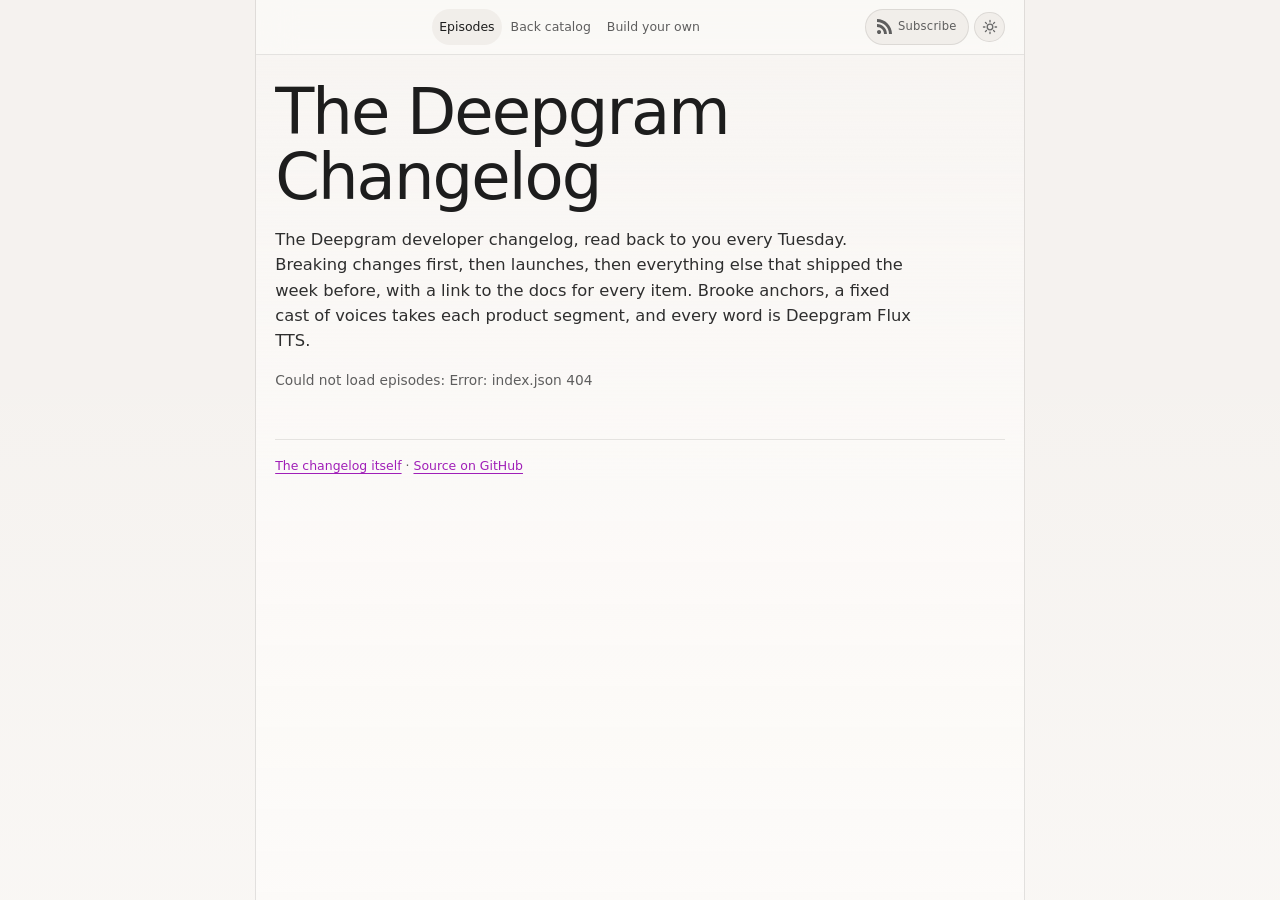
==== commit 6d42a7e1: "fix: the logo stands alone in the masthead, per the brand kit The 2026 kit says the logo is never lo" ====
--- a/web/index.html
+++ b/web/index.html
@@ -15,10 +15,6 @@
 <body>
 <header class="masthead">
   <a class="masthead-logo" href="https://deepgram.com" target="_blank" rel="noopener" aria-label="Deepgram"></a>
-  <div class="masthead-brand">
-    <a class="masthead-name" href="/">The Deepgram Changelog</a>
-    <a class="masthead-credit" data-credit="masthead" href="https://deepgram.com/product/text-to-speech" target="_blank" rel="noopener">read by Deepgram Flux</a>
-  </div>
   <nav class="site-nav" aria-label="Site">
     <a href="/" aria-current="page">Episodes</a>
     <a href="/back-catalog">Back catalog</a>
--- a/web/brand.css
+++ b/web/brand.css
@@ -789,6 +789,25 @@
   from { transform: translate3d(0, 0, 0) rotate(-1.5deg); }
   to   { transform: translate3d(0, -14px, 0) rotate(1.5deg); }
 }
+/* Transcript rows on voice-card identity (full rebrand). A row with data-tile
+   takes its rule and its playhead tint from the card's tile color; the speaker
+   name goes to plain ink, because tile colors like Brass fail as text on the
+   light page and the tile beside the name already carries the identity. These
+   outrank the block 12 orb-palette rules, which now only apply to rows without
+   a tile. A voice with no card has no --tile, and falls back to neutral. */
+.seg[data-voice][data-tile] { border-left-color: var(--tile, var(--dg-line-active)); }
+.seg[data-voice][data-tile] .who { color: var(--dg-text-primary); }
+.seg[data-voice][data-tile].active {
+  background: color-mix(in srgb, var(--tile, var(--dg-accent)) 14%, transparent);
+}
+.seg[data-voice][data-tile] .icon:hover { color: var(--dg-text-primary); border-color: var(--tile, var(--dg-line-active)); }
+.avatar-tile.is-initial {
+  display: inline-grid; place-items: center;
+  font-family: var(--dg-font-display); font-weight: var(--dg-weight-bold);
+  font-size: 0.85rem; letter-spacing: 0; text-transform: none;
+  color: var(--dg-ink-on-accent);
+}
+
 /* Voice cards in the transcript: the object on its tile, in place of the dot. */
 .seg .who.has-avatar::before { display: none; }
 .avatar-tile {
@@ -796,7 +815,8 @@
   margin-right: 0.5rem; padding: 0.15rem;
   object-fit: contain; vertical-align: middle;
   border-radius: var(--dg-radius-sm);
-  background: var(--tile, var(--dg-grey-500));
+  background: linear-gradient(to bottom, var(--tile, var(--dg-tile-neutral)) 0%,
+    var(--tile, var(--dg-tile-neutral)) 42%, var(--dg-tile-fade) 100%);
 }
 [data-tile="colin"], [data-tile="gemma"] { --tile: var(--dg-tile-bakelite); }
 [data-tile="alexis"], [data-tile="brittany"] { --tile: var(--dg-tile-led); }
--- a/web/readback.css
+++ b/web/readback.css
@@ -206,22 +206,17 @@
   border-radius: var(--dg-shape-panel); background: var(--dg-bg-well); font-size: 0.82rem; }
 
 /* The Deepgram 2026 wordmark (kit p9), drawn as a mask so it takes the ink token: off-white on
-   the dark theme, off-black on the light one, the only two colorways the kit allows. Clear space
-   on its right keeps it from locking up with the show name. */
-.masthead-logo { flex: none; display: block; width: 5.6rem; height: 1.07rem; margin-right: 0.9rem;
+   the dark theme, off-black on the light one, the only two colorways the kit allows. The kit also
+   says the logo is never locked up with another element, so it stands alone at the left of the
+   masthead with clear space around it, and the show's own name lives in the page title below. */
+.masthead-logo { flex: none; display: block; width: 6.6rem; height: 1.26rem; margin-right: 2.2rem;
   background: var(--dg-text-primary);
   -webkit-mask: url("/brand/deepgram-logo-2026-dark.svg") no-repeat left center / contain;
           mask: url("/brand/deepgram-logo-2026-dark.svg") no-repeat left center / contain; }
-@media (max-width: 640px) { .masthead-logo { width: 5.2rem; height: 1rem; margin-right: 0.8rem; } }
-
-/* Site nav: the same three links on every page, between the show name and the controls. On a
-   phone it drops to its own row under the name, so nothing truncates. */
-.masthead-brand { display: flex; flex-direction: column; min-width: 0; line-height: 1.15; }
-.masthead-name { font-weight: var(--dg-weight-bold); font-size: 0.95rem; color: var(--dg-text-primary);
-  text-decoration: none; white-space: nowrap; overflow: hidden; text-overflow: ellipsis; }
-.masthead-credit { font-size: 0.68rem; color: var(--dg-text-label); text-decoration: none; white-space: nowrap; }
-.masthead-credit:hover { color: var(--dg-accent); }
-html[data-theme="light"] .masthead-credit:hover { color: var(--dg-accent-on-light); }
+@media (max-width: 640px) { .masthead-logo { width: 5.6rem; height: 1.07rem; margin-right: auto; } }
+
+/* Site nav: the same three links on every page, between the logo and the controls. On a phone it
+   drops to its own row under the logo, so nothing truncates. */
 .site-nav { display: flex; gap: 0.1rem; margin-right: auto; margin-left: 0.4rem; min-width: 0;
   overflow-x: auto; scrollbar-width: none; }
 .site-nav a {
@@ -233,7 +228,6 @@
 .site-nav a[aria-current="page"] { color: var(--dg-text-primary); background: var(--dg-bg-well); }
 @media (max-width: 640px) {
   .masthead { flex-wrap: wrap; }
-  .masthead-brand { flex: 1 1 0; }
   .site-nav { order: 3; width: 100%; margin: 0.2rem 0 0; overflow-x: auto; }
   .site-nav a { min-height: 2.75rem; }
 }
